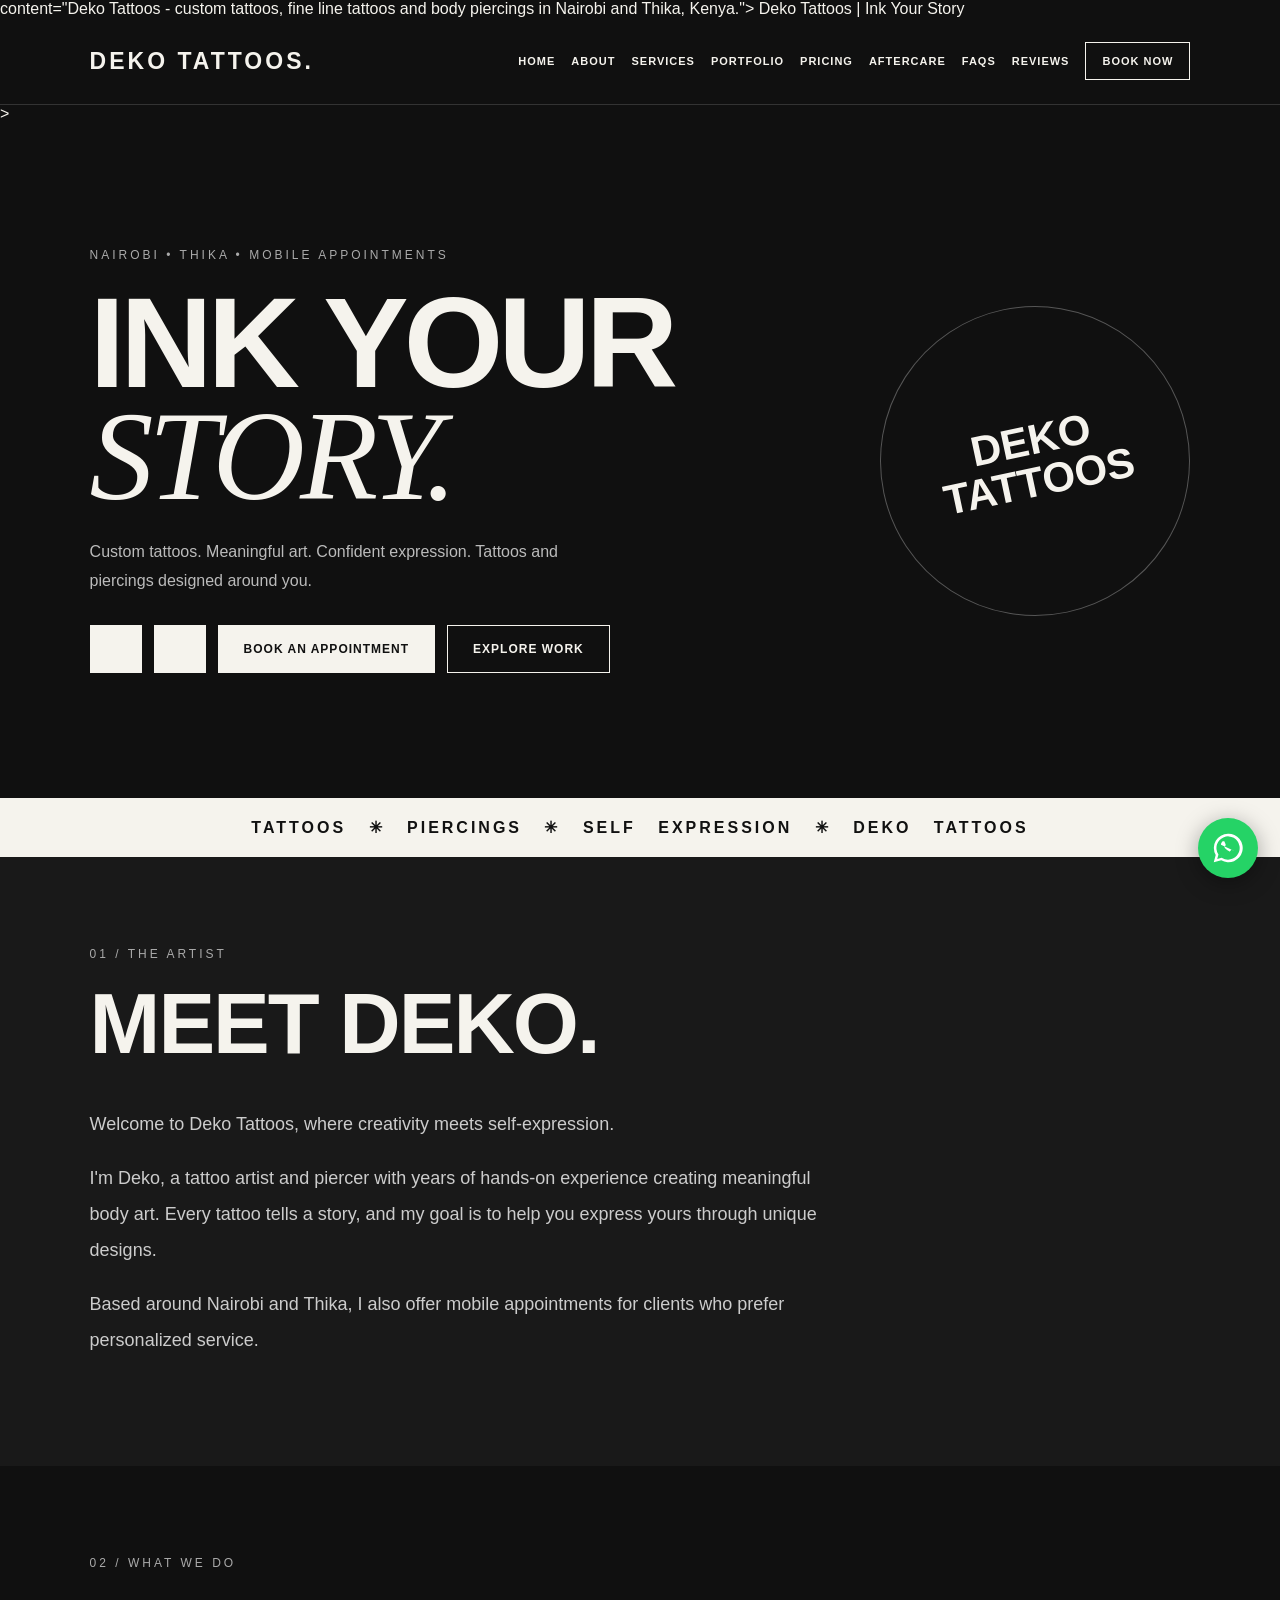
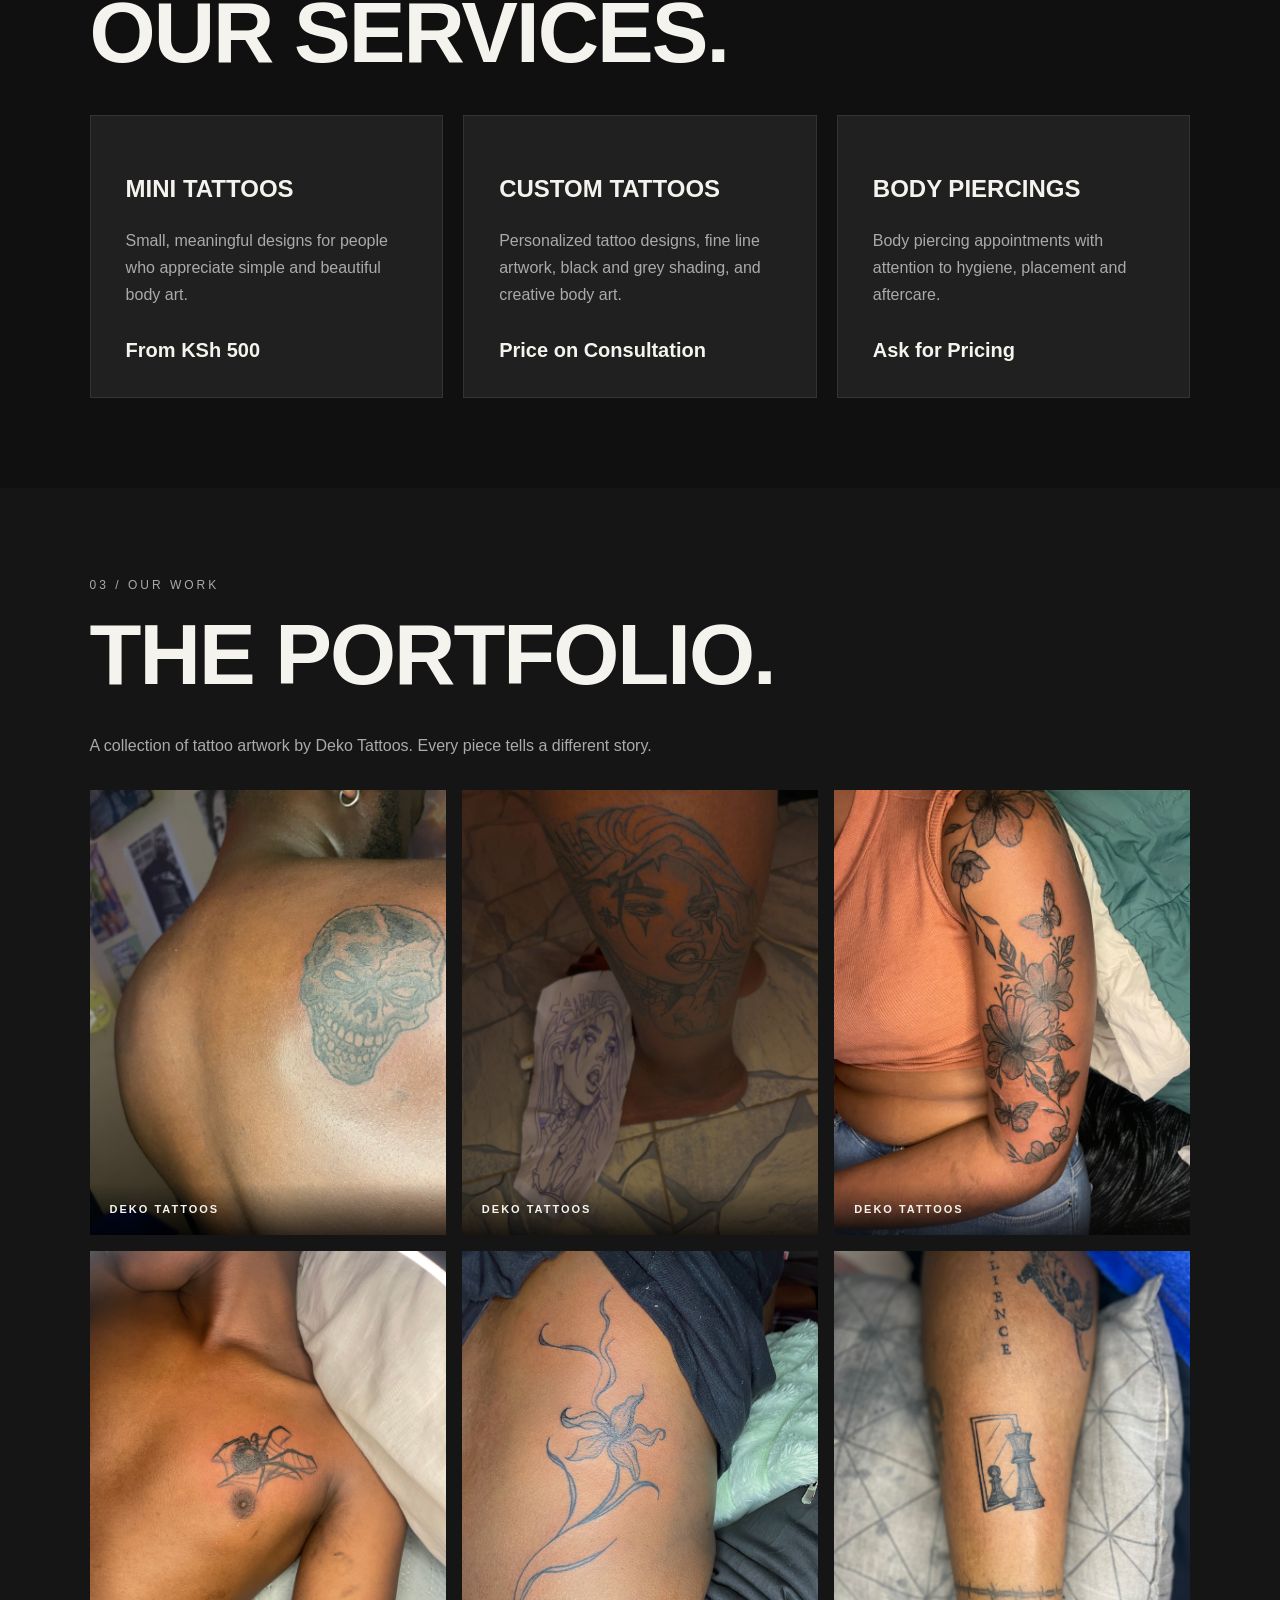
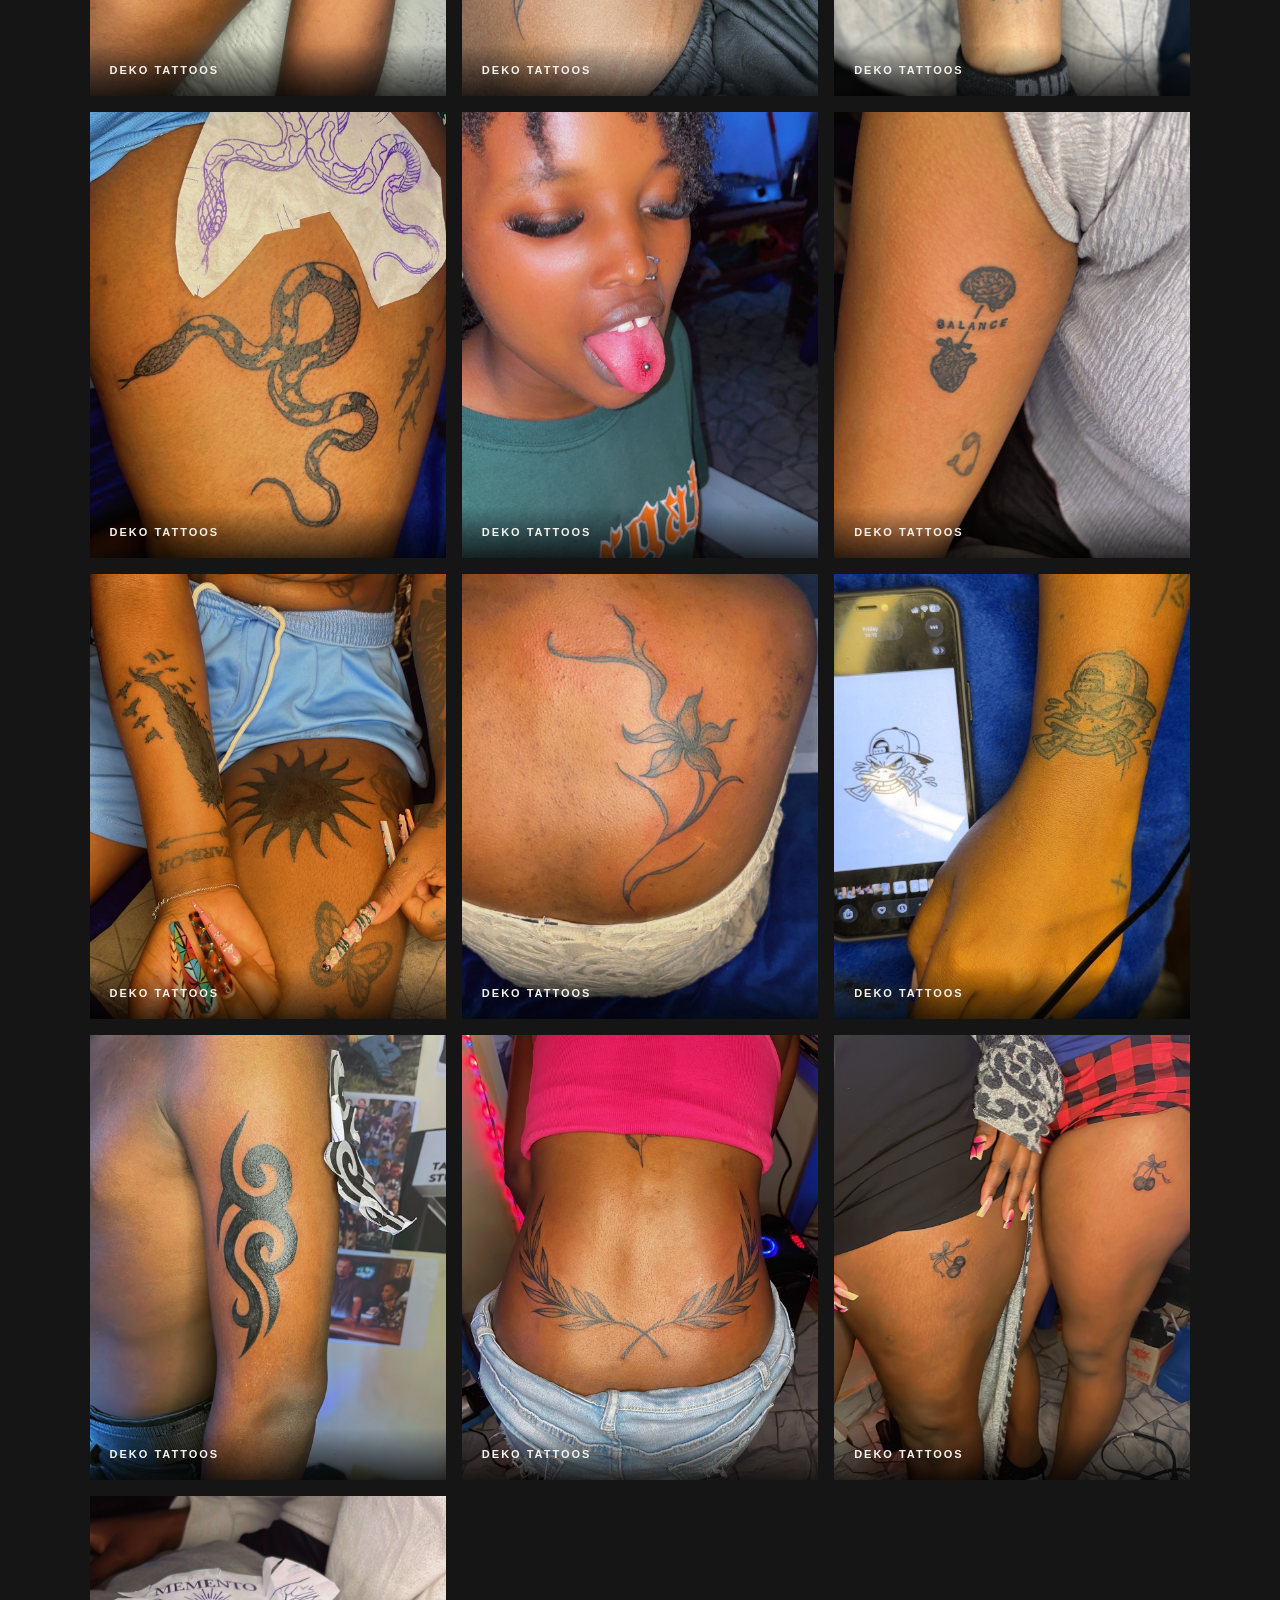
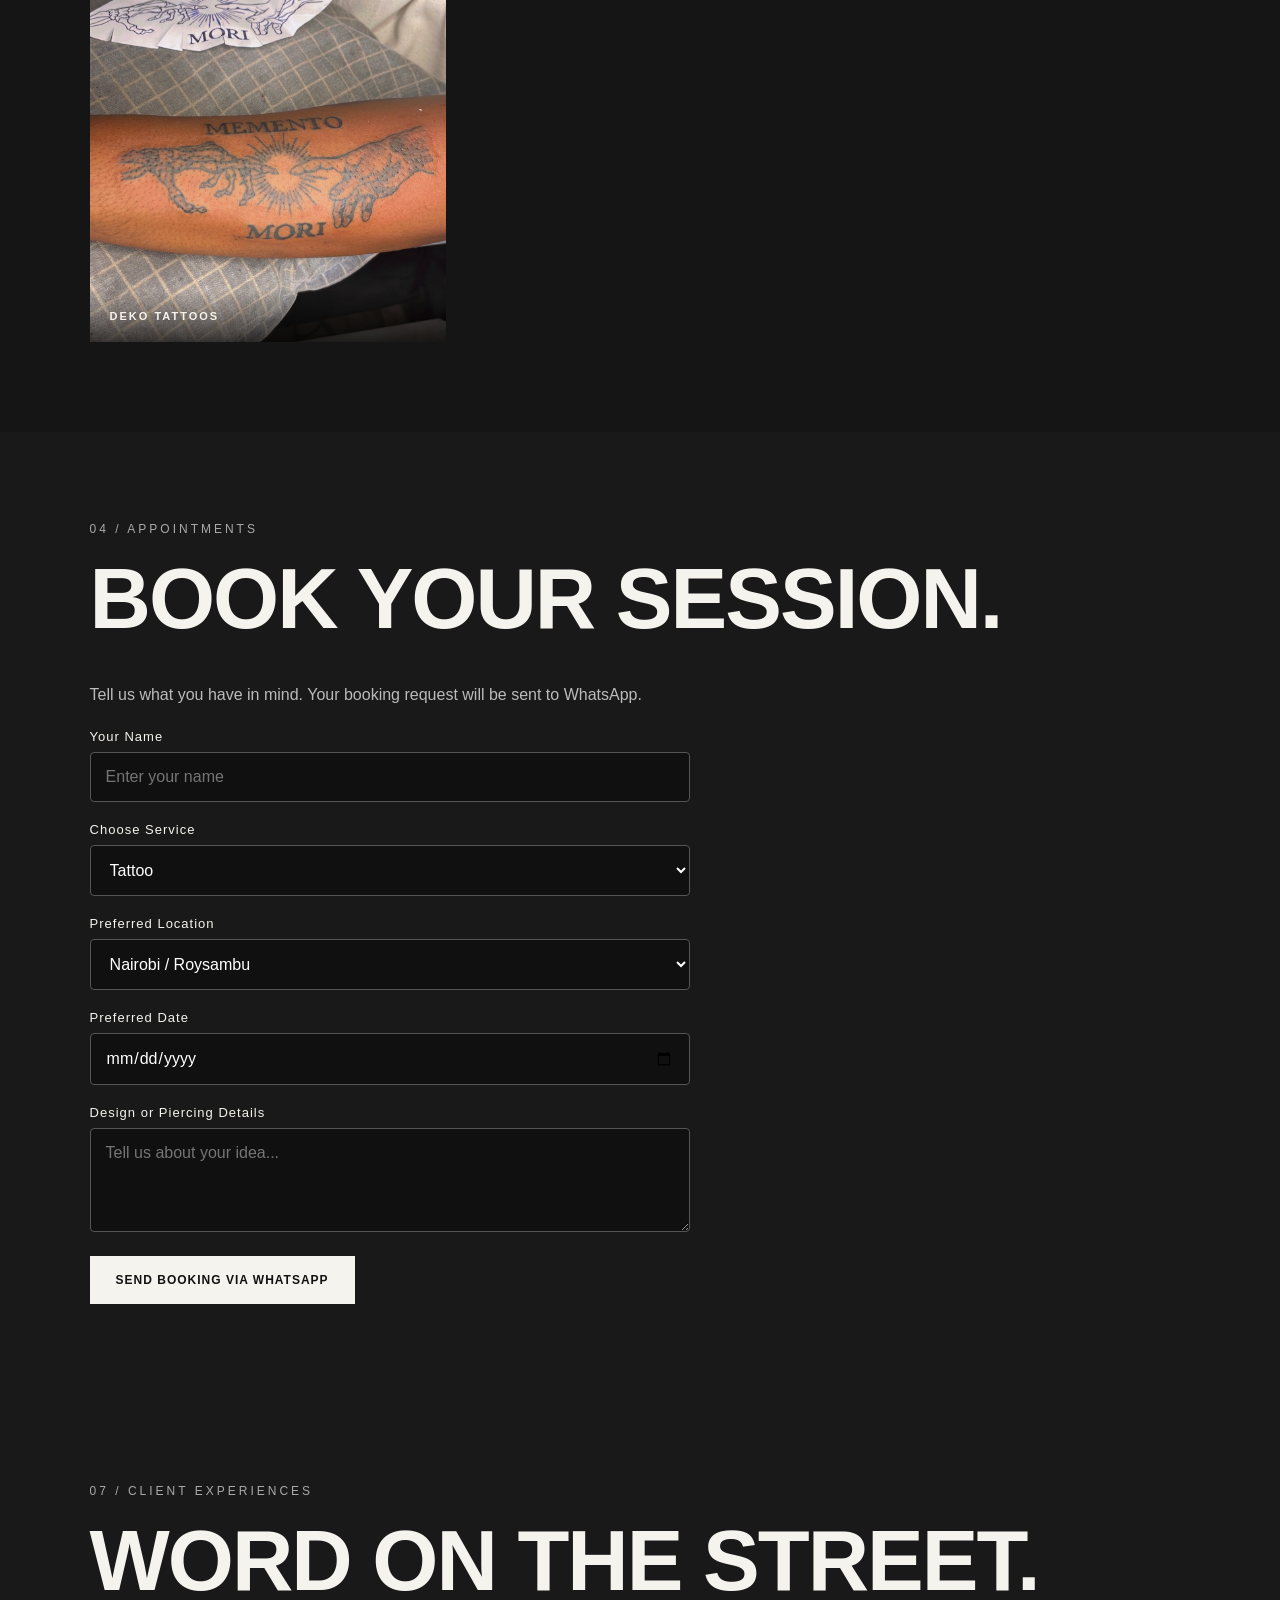
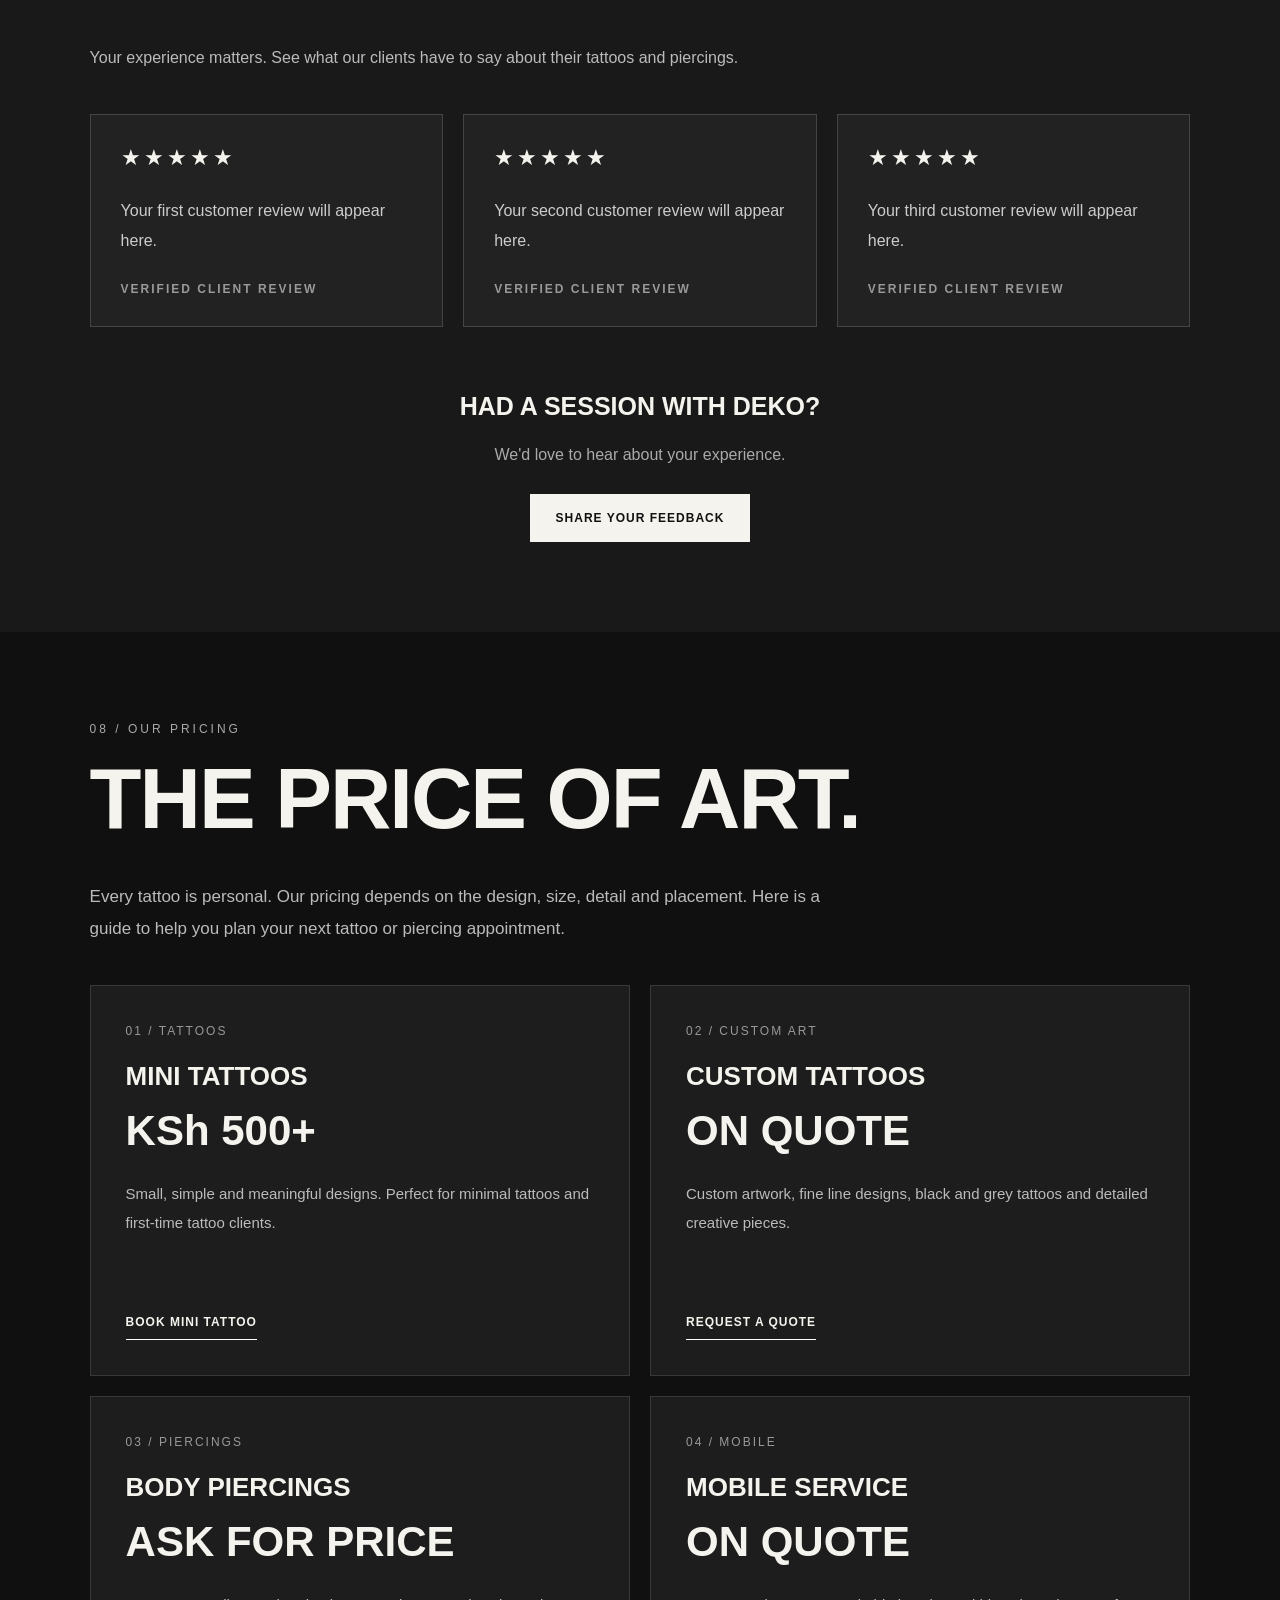
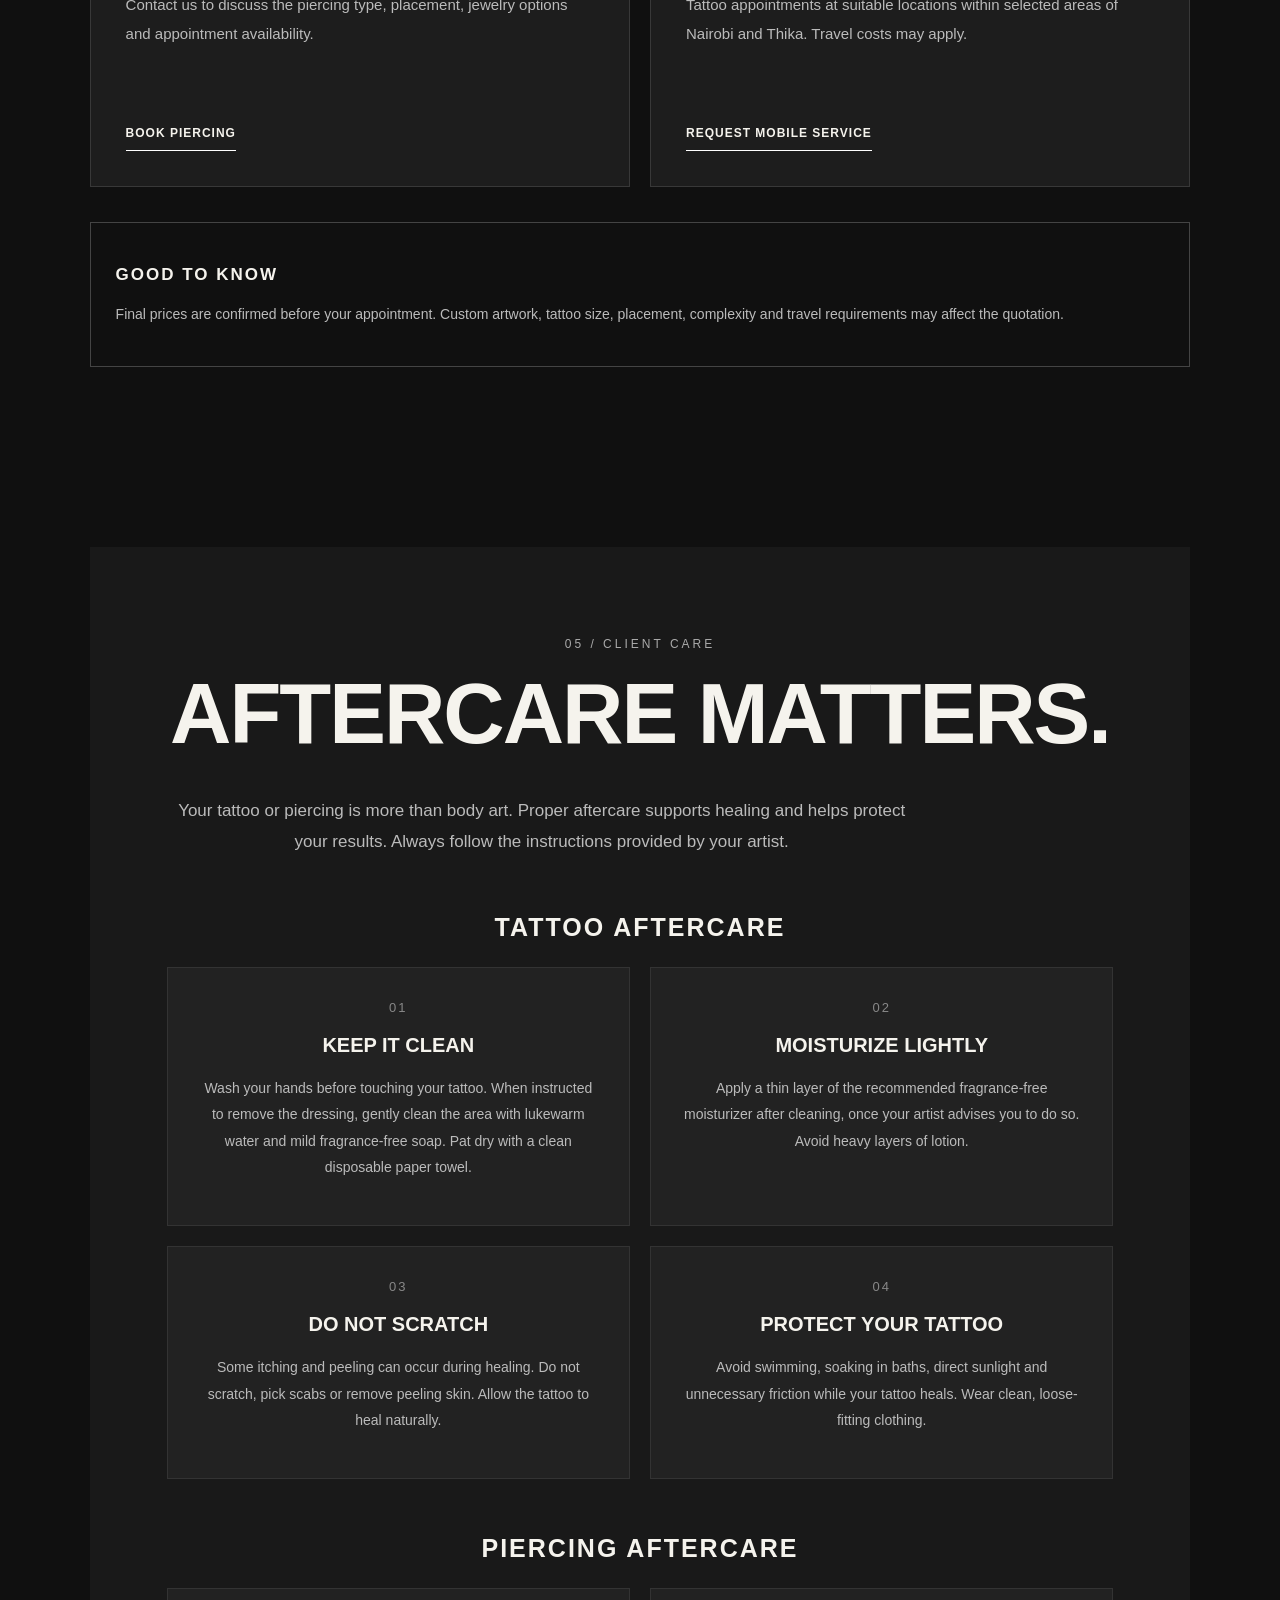
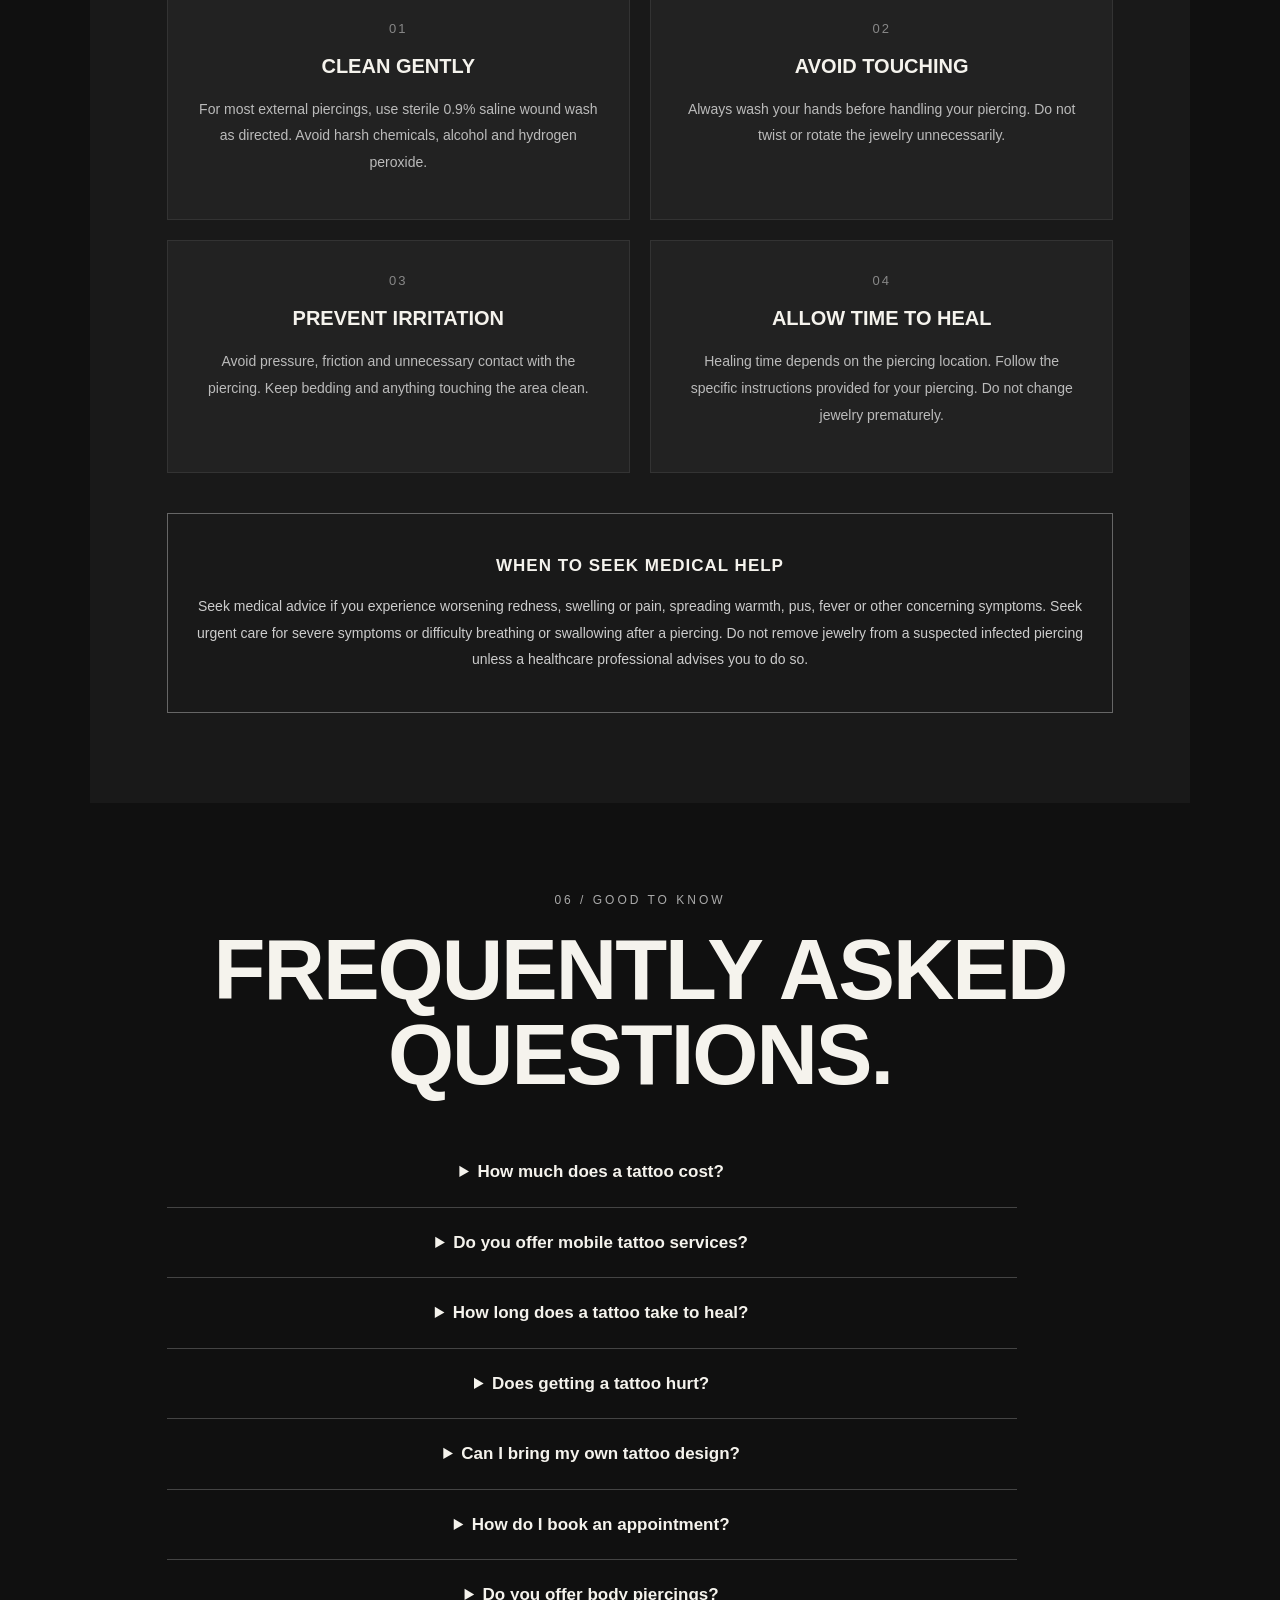
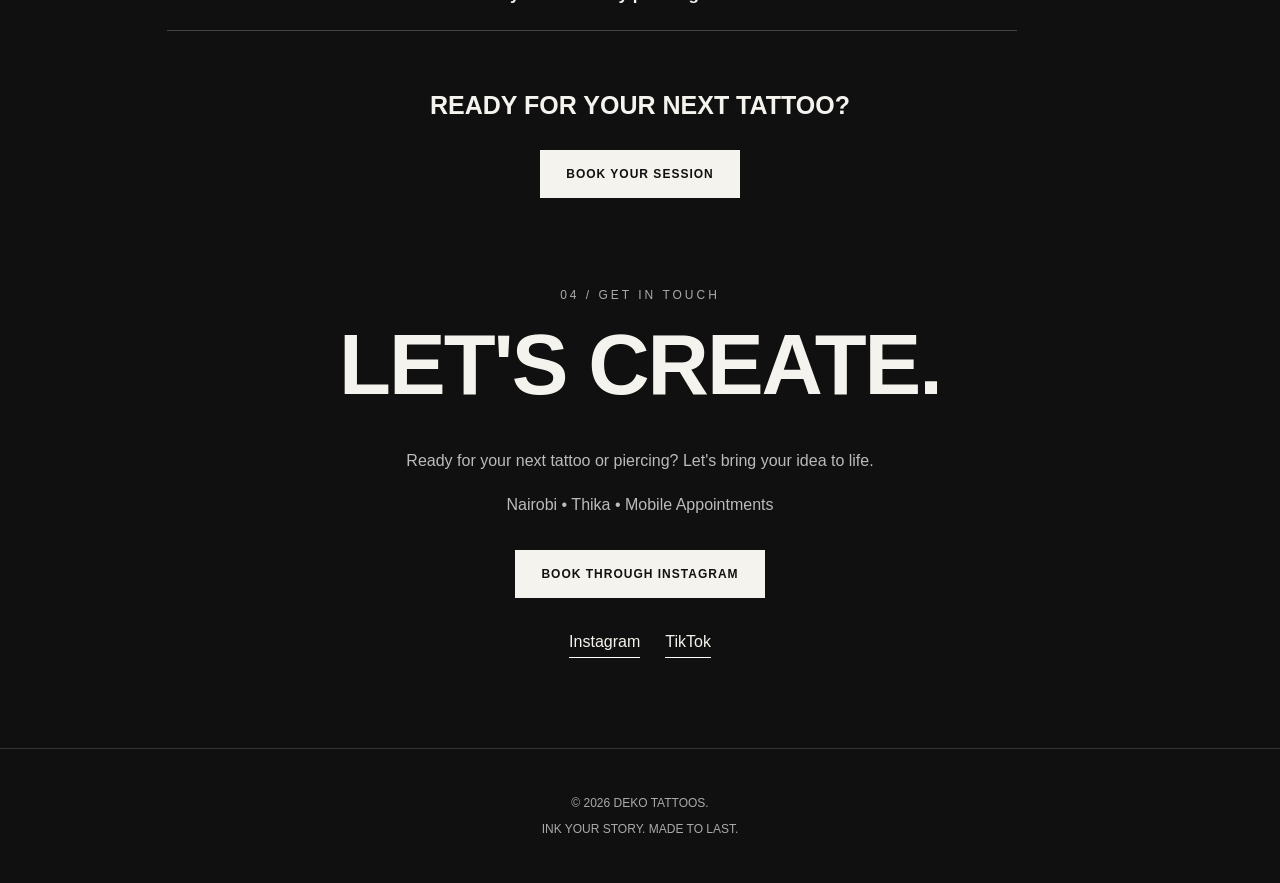
==== index.html @ edc260d0 "Update index.html" ====
<!DOCTYPE html>
<html lang="en">
<head>
  
<!-- DEKO TATTOOS FAVICON -->

<link rel="icon"
  type="image/svg+xml"
  href="data:image/svg+xml,%3Csvg xmlns='http://www.w3.org/2000/svg' viewBox='0 0 64 64'%3E%3Crect width='64' height='64' rx='12' fill='%23111111'/%3E%3Ctext x='50%25' y='52%25' fill='white' font-family='Arial' font-size='42' font-weight='bold' text-anchor='middle' dominant-baseline='middle'%3ED%3C/text%3E%3C/svg%3E">

<script type="application/ld+json">
{
  "@context": "https://schema.org",
  "@type": "LocalBusiness",
  "name": "Deko Tattoos",
  "url": "https://dekohollic-sketch.github.io/deko-tattoos/",
  "description": "Custom tattoo art, mini tattoos, fine line tattoos, black and grey tattoos and body piercings in Nairobi and Thika, Kenya.",
  "telephone": "+254790030106",
  "priceRange": "KSh 500+",
  "areaServed": [
    {
      "@type": "Place",
      "name": "Nairobi, Kenya"
    },
    {
      "@type": "Place",
      "name": "Roysambu, Nairobi, Kenya"
    },
    {
      "@type": "Place",
      "name": "Thika, Kenya"
    }
  ],
  "sameAs": [
    "https://www.instagram.com/deko._tattoos/",
    "https://www.tiktok.com/@dekohollic"
  ]
}
</script>

<meta charset="UTF-8">
<meta name="viewport" content="width=device-width, initial-scale=1.0">
content="Deko Tattoos - custom tattoos, fine line tattoos and body piercings in Nairobi and Thika, Kenya.">

  
<title>Deko Tattoos | Tattoo Artist & Piercings in Nairobi and Thika</title>

<meta name="description"
content="Deko Tattoos offers custom tattoos, fine line tattoos, black and grey tattoo art, mini tattoos from KSh 500, and body piercings in Nairobi, Roysambu and Thika, Kenya. Mobile appointments available.">

<meta name="robots" content="index, follow">

<link rel="canonical"
href="https://dekohollic-sketch.github.io/deko-tattoos/">

<meta property="og:type" content="website">

<meta property="og:title"
content="Deko Tattoos | Ink Your Story">

<meta property="og:description"
content="Custom tattoos, piercings and mobile tattoo appointments in Nairobi and Thika, Kenya. Explore our portfolio and book your session.">

<meta property="og:url"
content="https://dekohollic-sketch.github.io/deko-tattoos/">
Deko Tattoos | Ink Your Story</title>

<style>
:root {
  --black: #101010;
  --dark: #191919;
  --white: #f5f3ed;
  --grey: #aaa;
}

* {
  box-sizing: border-box;
}

html {
  scroll-behavior: smooth;
}

body {
  margin: 0;
  background: var(--black);
  color: var(--white);
  font-family: Arial, Helvetica, sans-serif;
}

a {
  color: inherit;
  text-decoration: none;
}

header {
  padding: 24px 7%;
  display: flex;
  align-items: center;
  justify-content: space-between;
  gap: 20px;
  border-bottom: 1px solid #333;
}

.logo {
  font-size: 23px;
  font-weight: 900;
  letter-spacing: 3px;
}

nav {
  display: flex;
  flex-wrap: wrap;
  gap: 22px;
}

nav a {
  font-size: 12px;
  font-weight: bold;
  text-transform: uppercase;
  letter-spacing: 1px;
}

nav a:hover {
  color: #aaa;
}

/* HOMEPAGE */

.hero {
  min-height: 75vh;
  display: flex;
  align-items: center;
  justify-content: space-between;
  gap: 40px;
  padding: 90px 7%;
}

.hero-content {
  max-width: 700px;
}

.eyebrow {
  font-size: 12px;
  letter-spacing: 3px;
  color: var(--grey);
  text-transform: uppercase;
}

.hero h1 {
  font-size: clamp(55px, 10vw, 145px);
  line-height: .88;
  letter-spacing: -5px;
  margin: 25px 0;
}

.hero h1 em {
  font-family: Georgia, serif;
  font-weight: normal;
}

.hero p {
  max-width: 480px;
  line-height: 1.8;
  color: #bbb;
}

.hero-art {
  border: 1px solid #555;
  border-radius: 50%;
  width: 310px;
  height: 310px;
  flex-shrink: 0;
  display: flex;
  justify-content: center;
  align-items: center;
  transform: rotate(-12deg);
}

.hero-art span {
  font-size: 42px;
  font-weight: 900;
  text-align: center;
  line-height: 1;
}

.buttons {
  display: flex;
  gap: 12px;
  flex-wrap: wrap;
  margin-top: 30px;
}

.btn {
  display: inline-block;
  padding: 16px 25px;
  font-size: 12px;
  font-weight: bold;
  letter-spacing: 1px;
  text-transform: uppercase;
  border: 1px solid var(--white);
  transition: .3s;
}

.btn-primary {
  background: var(--white);
  color: #111;
}

.btn:hover {
  background: #aaa;
  color: #111;
}

.ticker {
  background: var(--white);
  color: #111;
  padding: 20px;
  text-align: center;
  font-weight: 900;
  letter-spacing: 3px;
  word-spacing: 15px;
}

/* SECTIONS */

section {
  padding: 90px 7%;
}

.section-label {
  font-size: 12px;
  color: var(--grey);
  letter-spacing: 3px;
}

.section-title {
  font-size: clamp(40px, 7vw, 85px);
  line-height: 1;
  margin: 20px 0 40px;
  letter-spacing: -2px;
}

/* ABOUT */

.about {
  background: var(--dark);
}

.about p {
  max-width: 750px;
  line-height: 2;
  font-size: 18px;
  color: #ccc;
}

/* SERVICES */

.services-grid {
  display: grid;
  grid-template-columns: repeat(3, 1fr);
  gap: 20px;
}

.service-card {
  background: #202020;
  border: 1px solid #333;
  padding: 35px;
}

.service-card h3 {
  font-size: 24px;
}

.service-card p {
  color: #aaa;
  line-height: 1.7;
}

.price {
  display: block;
  margin-top: 30px;
  font-weight: bold;
  font-size: 20px;
}

/* TATTOO GALLERY */

.portfolio {
  background: #151515;
}

.gallery {
  display: grid;
  grid-template-columns: repeat(3, 1fr);
  gap: 16px;
}

.gallery-item {
  position: relative;
  aspect-ratio: 4 / 5;
  background: #252525;
  overflow: hidden;
}

.gallery-item img {
  display: block;
  width: 100%;
  height: 100%;
  object-fit: cover;
  transition: transform .4s ease;
}

.gallery-item:hover img {
  transform: scale(1.07);
}

.gallery-item::after {
  content: "DEKO TATTOOS";
  position: absolute;
  bottom: 0;
  left: 0;
  right: 0;
  padding: 20px;
  background: linear-gradient(transparent, #000b);
  font-size: 11px;
  font-weight: bold;
  letter-spacing: 2px;
  pointer-events: none;
}

/* CONTACT */

.contact {
  text-align: center;
}

.contact p {
  color: #bbb;
  line-height: 1.8;
}

.contact .buttons {
  justify-content: center;
}

.socials {
  display: flex;
  justify-content: center;
  gap: 25px;
  flex-wrap: wrap;
  margin-top: 35px;
}

.socials a {
  border-bottom: 1px solid white;
  padding-bottom: 6px;
}

footer {
  padding: 35px 7%;
  border-top: 1px solid #333;
  text-align: center;
  color: #aaa;
  font-size: 12px;
}

/* MOBILE DESIGN */

@media (max-width: 900px) {
  .hero {
    flex-direction: column;
    align-items: flex-start;
  }

  .hero-art {
    width: 230px;
    height: 230px;
    align-self: center;
  }

  .services-grid {
    grid-template-columns: 1fr;
  }

  .gallery {
    grid-template-columns: repeat(2, 1fr);
  }
}

@media (max-width: 550px) {
  header {
    flex-direction: column;
  }

  nav {
    justify-content: center;
  }

  .hero {
    padding: 65px 6%;
  }

  .hero h1 {
    letter-spacing: -3px;
  }

  section {
    padding: 65px 6%;
  }

  .gallery {
    grid-template-columns: repeat(2, 1fr);
    gap: 8px;
  }

  .ticker {
    font-size: 12px;
    word-spacing: 3px;
  }
}
</style>

<style>
.site-header {
  position: relative;
  z-index: 1000;
  background: #101010;
}

.main-nav {
  display: flex;
  align-items: center;
  flex-wrap: wrap;
  gap: 16px;
}

.main-nav a {
  font-size: 11px;
}

.main-nav .nav-book {
  border: 1px solid #f5f3ed;
  padding: 12px 16px;
}

.menu-toggle {
  display: none;
  background: transparent;
  color: #f5f3ed;
  border: 1px solid #555;
  padding: 8px 13px;
  font-size: 24px;
  cursor: pointer;
}

@media (max-width: 1050px) {
  .site-header {
    flex-direction: row;
    align-items: center;
  }

  .menu-toggle {
    display: block;
  }

  .main-nav {
    display: none;
    position: absolute;
    top: 100%;
    left: 0;
    right: 0;
    background: #151515;
    padding: 20px 7%;
    border-bottom: 1px solid #444;
    flex-direction: column;
    align-items: stretch;
    gap: 0;
    max-height: 75vh;
    overflow-y: auto;
  }

  .main-nav.active {
    display: flex;
  }

  .main-nav a {
    padding: 14px 5px;
    font-size: 13px;
    border-bottom: 1px solid #333;
  }

  .main-nav .nav-book {
    margin-top: 12px;
    text-align: center;
    background: #f5f3ed;
    color: #101010;
    border: 1px solid #f5f3ed;
  }
}
</style>
</head>

<body>

<!-- NAVIGATION -->


<!-- RESPONSIVE NAVIGATION -->

<header class="site-header">

  <a href="#home" class="logo">DEKO TATTOOS.</a>

  <button
    class="menu-toggle"
    id="menuToggle"
    type="button"
    aria-label="Open navigation menu"
    aria-expanded="false"
    aria-controls="mainNav">
    ☰
  </button>

  <nav id="mainNav" class="main-nav"
       aria-label="Main navigation">
    <a href="#home">Home</a>
    <a href="#about">About</a>
    <a href="#services">Services</a>
    <a href="#portfolio">Portfolio</a>
    <a href="#pricing">Pricing</a>
    <a href="#aftercare">Aftercare</a>
    <a href="#faq">FAQs</a>
    <a href="#reviews">Reviews</a>
    <a href="#booking" class="nav-book">Book Now</a>
  </nav>

</header>
>

<main>

<!-- HOMEPAGE -->

<section class="hero" id="home">

  <div class="hero-content">

    <div class="eyebrow">
      Nairobi • Thika • Mobile Appointments
    </div>

    <h1>INK YOUR<br><em>STORY.</em></h1>

    <p>
      Custom tattoos. Meaningful art.
      Confident expression.
      Tattoos and piercings designed around you.
    </p>

    <div class="buttons">

      <a href="#contact" class="btn btn-primary">
         <a href="https://wa.me/254790030106?text=Hello%20Deko%20Tattoos%21%20I%20would%20like%20to%20book%20a%20tattoo%20or%20piercing%20appointment."    class="btn btn-primary"    target="_blank"    rel="noopener noreferrer">    <a href="#booking" class="btn btn-primary">   Book an Appointment </a> </a>
      </a>

      <a href="#portfolio" class="btn">
        Explore Work
      </a>

    </div>

  </div>

  <div class="hero-art">
    <span>DEKO<br>TATTOOS</span>
  </div>

</section>

<div class="ticker">
  TATTOOS ✳ PIERCINGS ✳ SELF EXPRESSION ✳ DEKO TATTOOS
</div>

<!-- ABOUT -->

<section class="about" id="about">

  <div class="section-label">01 / THE ARTIST</div>

  <h2 class="section-title">MEET DEKO.</h2>

  <p>
    Welcome to Deko Tattoos, where creativity meets
    self-expression.
  </p>

  <p>
    I'm Deko, a tattoo artist and piercer with years
    of hands-on experience creating meaningful body art.
    Every tattoo tells a story, and my goal is to help
    you express yours through unique designs.
  </p>

  <p>
    Based around Nairobi and Thika, I also offer
    mobile appointments for clients who prefer
    personalized service.
  </p>

</section>

<!-- SERVICES -->

<section id="services">

  <div class="section-label">02 / WHAT WE DO</div>

  <h2 class="section-title">OUR SERVICES.</h2>

  <div class="services-grid">

    <div class="service-card">
      <h3>MINI TATTOOS</h3>

      <p>
        Small, meaningful designs for people who
        appreciate simple and beautiful body art.
      </p>

      <span class="price">From KSh 500</span>
    </div>

    <div class="service-card">
      <h3>CUSTOM TATTOOS</h3>

      <p>
        Personalized tattoo designs, fine line
        artwork, black and grey shading,
        and creative body art.
      </p>

      <span class="price">Price on Consultation</span>
    </div>

    <div class="service-card">
      <h3>BODY PIERCINGS</h3>

      <p>
        Body piercing appointments with attention
        to hygiene, placement and aftercare.
      </p>

      <span class="price">Ask for Pricing</span>
    </div>

  </div>

</section>

<!-- PORTFOLIO: ONE GALLERY ONLY -->

<section class="portfolio" id="portfolio">

  <div class="section-label">03 / OUR WORK</div>

  <h2 class="section-title">THE PORTFOLIO.</h2>

  <p style="color:#aaa; margin-bottom:35px;">
    A collection of tattoo artwork by Deko Tattoos.
    Every piece tells a different story.
  </p>

  <div class="gallery">

    <div class="gallery-item">
      <img src="images/IMG_2688.jpeg"
           alt="Deko tattoo artwork 1" loading="lazy">
    </div>

    <div class="gallery-item">
      <img src="images/IMG_4259.jpeg"
           alt="Deko tattoo artwork 2" loading="lazy">
    </div>

    <div class="gallery-item">
      <img src="images/IMG_4831.jpeg"
           alt="Deko tattoo artwork 3" loading="lazy">
    </div>

    <div class="gallery-item">
      <img src="images/IMG_5683.jpeg"
           alt="Deko tattoo artwork 4" loading="lazy">
    </div>

    <div class="gallery-item">
      <img src="images/IMG_6096.jpeg"
           alt="Deko tattoo artwork 5" loading="lazy">
    </div>

    <div class="gallery-item">
      <img src="images/IMG_6228.jpeg"
           alt="Deko tattoo artwork 6" loading="lazy">
    </div>

    <div class="gallery-item">
      <img src="images/IMG_6414.jpeg"
           alt="Deko tattoo artwork 7" loading="lazy">
    </div>

    <div class="gallery-item">
      <img src="images/IMG_6725.jpeg"
           alt="Deko tattoo artwork 8" loading="lazy">
    </div>

    <div class="gallery-item">
      <img src="images/IMG_6760.jpeg"
           alt="Deko tattoo artwork 9" loading="lazy">
    </div>

    <div class="gallery-item">
      <img src="images/IMG_6863.jpeg"
           alt="Deko tattoo artwork 10" loading="lazy">
    </div>

    <div class="gallery-item">
      <img src="images/IMG_7010.jpeg"
           alt="Deko tattoo artwork 11" loading="lazy">
    </div>

    <div class="gallery-item">
      <img src="images/IMG_7158.jpeg"
           alt="Deko tattoo artwork 12" loading="lazy">
    </div>

    <div class="gallery-item">
      <img src="images/IMG_7184.jpeg"
           alt="Deko tattoo artwork 13" loading="lazy">
    </div>

    <div class="gallery-item">
      <img src="images/IMG_7251.jpeg"
           alt="Deko tattoo artwork 14" loading="lazy">
    </div>

    <div class="gallery-item">
      <img src="images/IMG_7337.jpeg"
           alt="Deko tattoo artwork 15" loading="lazy">
    </div>

    <div class="gallery-item">
      <img src="images/IMG_7372.jpeg"
           alt="Deko tattoo artwork 16" loading="lazy">
    </div>

    <!-- Add photos 17 and 18 here
         once their filenames are confirmed. -->

  </div>

</section>

<!-- CUSTOMER BOOKING FORM -->

<section id="booking" style="background:#191919;">
  <div class="section-label">04 / APPOINTMENTS</div>
  <h2 class="section-title">BOOK YOUR SESSION.</h2>

  <p style="color:#bbb;line-height:1.8;">
    Tell us what you have in mind.
    Your booking request will be sent to WhatsApp.
  </p>

  <form id="bookingForm" style="max-width:600px;">

    <label for="clientName">Your Name</label>
    <input id="clientName" type="text" required
      placeholder="Enter your name">

    <label for="service">Choose Service</label>
    <select id="service">
      <option>Tattoo</option>
      <option>Piercing</option>
    </select>

    <label for="location">Preferred Location</label>
    <select id="location">
      <option>Nairobi / Roysambu</option>
      <option>Thika / Makongeni</option>
      <option>Mobile Appointment</option>
    </select>

    <label for="date">Preferred Date</label>
    <input id="date" type="date" required>

    <label for="details">Design or Piercing Details</label>
    <textarea id="details" rows="4"
      placeholder="Tell us about your idea..."></textarea>

    <button type="submit" class="btn btn-primary"
      style="cursor:pointer;margin-top:20px;">
      Send Booking via WhatsApp
    </button>

  </form>
</section>

<style>
#bookingForm label {
  display:block;
  margin:20px 0 8px;
  font-size:13px;
  letter-spacing:1px;
}

#bookingForm input,
#bookingForm select,
#bookingForm textarea {
  width:100%;
  padding:15px;
  background:#101010;
  border:1px solid #555;
  border-radius:4px;
  color:#fff;
  font:inherit;
}

#bookingForm input:focus,
#bookingForm select:focus,
#bookingForm textarea:focus {
  outline:2px solid #fff;
}
</style>

<script>
document.getElementById("date").min =
  new Date().toLocaleDateString("en-CA");

document.getElementById("bookingForm")
  .addEventListener("submit", function(event) {
    event.preventDefault();

    const name =
      document.getElementById("clientName").value;
    const service =
      document.getElementById("service").value;
    const location =
      document.getElementById("location").value;
    const date =
      document.getElementById("date").value;
    const details =
      document.getElementById("details").value;

    const message =
      "Hello Deko Tattoos! I would like to book an appointment.\n\n" +
      "Name: " + name + "\n" +
      "Service: " + service + "\n" +
      "Location: " + location + "\n" +
      "Preferred Date: " + date + "\n" +
      "Details: " + details;

    const url =
      "https://wa.me/254790030106?text=" +
      encodeURIComponent(message);

    window.location.href = url;
  });
</script>

<!-- CONTACT AND BOOKINGS -->

<!-- CUSTOMER REVIEWS SECTION -->

<section id="reviews" class="reviews-section">

  <div class="section-label">
    07 / CLIENT EXPERIENCES
  </div>

  <h2 class="section-title">
    WORD ON THE STREET.
  </h2>

  <p class="reviews-intro">
    Your experience matters.
    See what our clients have to say about
    their tattoos and piercings.
  </p>

  <div class="reviews-grid">

    <!-- Replace with a genuine client review -->
    <div class="review-card">
      <div class="review-stars">★★★★★</div>
      <p class="review-text">
        Your first customer review will appear here.
      </p>
      <div class="review-author">
        VERIFIED CLIENT REVIEW
      </div>
    </div>

    <!-- Replace with a genuine client review -->
    <div class="review-card">
      <div class="review-stars">★★★★★</div>
      <p class="review-text">
        Your second customer review will appear here.
      </p>
      <div class="review-author">
        VERIFIED CLIENT REVIEW
      </div>
    </div>

    <!-- Replace with a genuine client review -->
    <div class="review-card">
      <div class="review-stars">★★★★★</div>
      <p class="review-text">
        Your third customer review will appear here.
      </p>
      <div class="review-author">
        VERIFIED CLIENT REVIEW
      </div>
    </div>

  </div>

  <div class="review-cta">
    <h3>HAD A SESSION WITH DEKO?</h3>
    <p>
      We'd love to hear about your experience.
    </p>
    <a href="https://www.instagram.com/deko._tattoos/"
       class="btn btn-primary"
       target="_blank"
       rel="noopener noreferrer">
      SHARE YOUR FEEDBACK
    </a>
  </div>

</section>

<!-- CUSTOMER REVIEWS STYLES -->

<style>

.reviews-section {
  background: #191919;
}

.reviews-intro {
  max-width: 700px;
  color: #bbb;
  line-height: 1.9;
  margin-bottom: 40px;
}

.reviews-grid {
  display: grid;
  grid-template-columns: repeat(3, 1fr);
  gap: 20px;
}

.review-card {
  background: #222;
  border: 1px solid #444;
  padding: 30px;
}

.review-stars {
  color: #f5f3ed;
  font-size: 22px;
  letter-spacing: 3px;
}

.review-text {
  color: #ccc;
  font-size: 16px;
  line-height: 1.9;
  margin: 25px 0;
}

.review-author {
  color: #999;
  font-size: 12px;
  letter-spacing: 2px;
  font-weight: bold;
}

.review-cta {
  text-align: center;
  margin-top: 65px;
}

.review-cta h3 {
  font-size: 25px;
}

.review-cta p {
  color: #aaa;
  margin-bottom: 30px;
}

@media (max-width: 800px) {
  .reviews-grid {
    grid-template-columns: 1fr;
  }
}

</style>

<!-- DEKO TATTOOS PRICING SECTION -->

<section id="pricing" class="pricing-section">

  <div class="section-label">
    08 / OUR PRICING
  </div>

  <h2 class="section-title">
    THE PRICE OF ART.
  </h2>

  <p class="pricing-intro">
    Every tattoo is personal. Our pricing depends
    on the design, size, detail and placement.
    Here is a guide to help you plan your next
    tattoo or piercing appointment.
  </p>

  <div class="pricing-grid">

    <div class="pricing-card">
      <span class="pricing-category">01 / TATTOOS</span>
      <h3>MINI TATTOOS</h3>
      <div class="pricing-amount">KSh 500+</div>
      <p>
        Small, simple and meaningful designs.
        Perfect for minimal tattoos and
        first-time tattoo clients.
      </p>
      <a href="#booking" class="pricing-link">
        BOOK MINI TATTOO
      </a>
    </div>

    <div class="pricing-card">
      <span class="pricing-category">02 / CUSTOM ART</span>
      <h3>CUSTOM TATTOOS</h3>
      <div class="pricing-amount">ON QUOTE</div>
      <p>
        Custom artwork, fine line designs,
        black and grey tattoos and detailed
        creative pieces.
      </p>
      <a href="#booking" class="pricing-link">
        REQUEST A QUOTE
      </a>
    </div>

    <div class="pricing-card">
      <span class="pricing-category">03 / PIERCINGS</span>
      <h3>BODY PIERCINGS</h3>
      <div class="pricing-amount">ASK FOR PRICE</div>
      <p>
        Contact us to discuss the piercing
        type, placement, jewelry options
        and appointment availability.
      </p>
      <a href="#booking" class="pricing-link">
        BOOK PIERCING
      </a>
    </div>

    <div class="pricing-card">
      <span class="pricing-category">04 / MOBILE</span>
      <h3>MOBILE SERVICE</h3>
      <div class="pricing-amount">ON QUOTE</div>
      <p>
        Tattoo appointments at suitable
        locations within selected areas
        of Nairobi and Thika.
        Travel costs may apply.
      </p>
      <a href="#booking" class="pricing-link">
        REQUEST MOBILE SERVICE
      </a>
    </div>

  </div>

  <div class="pricing-note">
    <h3>GOOD TO KNOW</h3>
    <p>
      Final prices are confirmed before your
      appointment. Custom artwork, tattoo size,
      placement, complexity and travel
      requirements may affect the quotation.
    </p>
  </div>

</section>

<!-- PRICING STYLES -->

<style>

.pricing-section {
  background: #101010;
}

.pricing-intro {
  max-width: 750px;
  color: #bbb;
  line-height: 1.9;
  font-size: 17px;
  margin-bottom: 40px;
}

.pricing-grid {
  display: grid;
  grid-template-columns: repeat(2, 1fr);
  gap: 20px;
}

.pricing-card {
  background: #1d1d1d;
  border: 1px solid #383838;
  padding: 35px;
  transition: border-color .3s;
}

.pricing-card:hover {
  border-color: #aaa;
}

.pricing-category {
  color: #999;
  font-size: 12px;
  letter-spacing: 2px;
}

.pricing-card h3 {
  font-size: 26px;
  margin: 22px 0 15px;
}

.pricing-amount {
  font-size: clamp(28px, 4vw, 42px);
  font-weight: 900;
  margin-bottom: 25px;
}

.pricing-card p {
  color: #bbb;
  font-size: 15px;
  line-height: 1.9;
  min-height: 90px;
}

.pricing-link {
  display: inline-block;
  border-bottom: 1px solid #fff;
  padding: 10px 0;
  margin-top: 20px;
  font-size: 12px;
  font-weight: bold;
  letter-spacing: 1px;
}

.pricing-link:hover {
  color: #aaa;
}

.pricing-note {
  margin-top: 35px;
  padding: 25px;
  border: 1px solid #444;
}

.pricing-note h3 {
  font-size: 17px;
  letter-spacing: 2px;
}

.pricing-note p {
  color: #bbb;
  line-height: 1.8;
  font-size: 14px;
}

@media (max-width: 650px) {
  .pricing-grid {
    grid-template-columns: 1fr;
  }

  .pricing-card {
    padding: 25px;
  }

  .pricing-card p {
    min-height: 0;
  }
}

</style>

<section class="contact" id="contact">
<!-- AFTERCARE AND FAQ SECTION -->

<section id="aftercare" class="aftercare-section">

  <div class="section-label">
    05 / CLIENT CARE
  </div>

  <h2 class="section-title">
    AFTERCARE MATTERS.
  </h2>

  <p class="aftercare-intro">
    Your tattoo or piercing is more than body art.
    Proper aftercare supports healing and helps
    protect your results. Always follow the
    instructions provided by your artist.
  </p>

  <h3 class="aftercare-heading">
    TATTOO AFTERCARE
  </h3>

  <div class="aftercare-grid">

    <div class="aftercare-card">
      <span>01</span>
      <h3>KEEP IT CLEAN</h3>
      <p>
        Wash your hands before touching your tattoo.
        When instructed to remove the dressing,
        gently clean the area with lukewarm water
        and mild fragrance-free soap.
        Pat dry with a clean disposable paper towel.
      </p>
    </div>

    <div class="aftercare-card">
      <span>02</span>
      <h3>MOISTURIZE LIGHTLY</h3>
      <p>
        Apply a thin layer of the recommended
        fragrance-free moisturizer after cleaning,
        once your artist advises you to do so.
        Avoid heavy layers of lotion.
      </p>
    </div>

    <div class="aftercare-card">
      <span>03</span>
      <h3>DO NOT SCRATCH</h3>
      <p>
        Some itching and peeling can occur
        during healing. Do not scratch,
        pick scabs or remove peeling skin.
        Allow the tattoo to heal naturally.
      </p>
    </div>

    <div class="aftercare-card">
      <span>04</span>
      <h3>PROTECT YOUR TATTOO</h3>
      <p>
        Avoid swimming, soaking in baths,
        direct sunlight and unnecessary friction
        while your tattoo heals.
        Wear clean, loose-fitting clothing.
      </p>
    </div>

  </div>

  <h3 class="aftercare-heading">
    PIERCING AFTERCARE
  </h3>

  <div class="aftercare-grid">

    <div class="aftercare-card">
      <span>01</span>
      <h3>CLEAN GENTLY</h3>
      <p>
        For most external piercings, use
        sterile 0.9% saline wound wash
        as directed. Avoid harsh chemicals,
        alcohol and hydrogen peroxide.
      </p>
    </div>

    <div class="aftercare-card">
      <span>02</span>
      <h3>AVOID TOUCHING</h3>
      <p>
        Always wash your hands before
        handling your piercing.
        Do not twist or rotate the jewelry
        unnecessarily.
      </p>
    </div>

    <div class="aftercare-card">
      <span>03</span>
      <h3>PREVENT IRRITATION</h3>
      <p>
        Avoid pressure, friction and
        unnecessary contact with the piercing.
        Keep bedding and anything touching
        the area clean.
      </p>
    </div>

    <div class="aftercare-card">
      <span>04</span>
      <h3>ALLOW TIME TO HEAL</h3>
      <p>
        Healing time depends on the piercing
        location. Follow the specific
        instructions provided for your piercing.
        Do not change jewelry prematurely.
      </p>
    </div>

  </div>

  <div class="aftercare-warning">
    <h3>WHEN TO SEEK MEDICAL HELP</h3>
    <p>
      Seek medical advice if you experience
      worsening redness, swelling or pain,
      spreading warmth, pus, fever or other
      concerning symptoms. Seek urgent care
      for severe symptoms or difficulty
      breathing or swallowing after a piercing.
      Do not remove jewelry from a suspected
      infected piercing unless a healthcare
      professional advises you to do so.
    </p>
  </div>

</section>

<!-- FREQUENTLY ASKED QUESTIONS -->

<section id="faq" class="faq-section">

  <div class="section-label">
    06 / GOOD TO KNOW
  </div>

  <h2 class="section-title">
    FREQUENTLY ASKED QUESTIONS.
  </h2>

  <div class="faq-container">

    <details>
      <summary>How much does a tattoo cost?</summary>
      <p>
        Mini tattoos start from KSh 500.
        Custom tattoo prices depend on
        size, design complexity and placement.
        Contact us for a quotation.
      </p>
    </details>

    <details>
      <summary>Do you offer mobile tattoo services?</summary>
      <p>
        Yes! Deko Tattoos offers mobile appointments
        in selected areas of Nairobi and Thika,
        subject to availability and a suitable
        hygienic working environment.
      </p>
    </details>

    <details>
      <summary>How long does a tattoo take to heal?</summary>
      <p>
        The surface of a tattoo commonly heals
        within approximately 2 to 4 weeks.
        Deeper healing may take longer.
        Healing varies between individuals.
      </p>
    </details>

    <details>
      <summary>Does getting a tattoo hurt?</summary>
      <p>
        Tattooing can cause discomfort.
        The level of pain varies depending
        on the body placement, duration
        and individual sensitivity.
      </p>
    </details>

    <details>
      <summary>Can I bring my own tattoo design?</summary>
      <p>
        Absolutely! You can share your
        design ideas or reference pictures.
        We can discuss how to adapt
        your idea into a suitable tattoo.
      </p>
    </details>

    <details>
      <summary>How do I book an appointment?</summary>
      <p>
        Fill out our online booking form.
        Your appointment request will be
        sent directly to our WhatsApp.
        We will then discuss availability,
        design details and pricing.
      </p>
    </details>

    <details>
      <summary>Do you offer body piercings?</summary>
      <p>
        Yes. Contact Deko Tattoos to
        discuss available piercing services,
        pricing, placement and aftercare.
      </p>
    </details>

  </div>

  <div class="faq-booking">
    <h3>READY FOR YOUR NEXT TATTOO?</h3>

    <a href="#booking" class="btn btn-primary">
      BOOK YOUR SESSION
    </a>
  </div>

</section>

<!-- AFTERCARE AND FAQ STYLES -->

<style>

.aftercare-section {
  background: #191919;
}

.aftercare-intro {
  max-width: 750px;
  color: #bbb;
  font-size: 17px;
  line-height: 1.9;
}

.aftercare-heading {
  margin: 55px 0 25px;
  font-size: 25px;
  letter-spacing: 2px;
}

.aftercare-grid {
  display: grid;
  grid-template-columns: repeat(2, 1fr);
  gap: 20px;
}

.aftercare-card {
  background: #222;
  border: 1px solid #333;
  padding: 30px;
}

.aftercare-card span {
  color: #888;
  font-size: 13px;
  letter-spacing: 2px;
}

.aftercare-card h3 {
  font-size: 20px;
  margin: 18px 0;
}

.aftercare-card p {
  color: #bbb;
  font-size: 14px;
  line-height: 1.9;
}

.aftercare-warning {
  margin-top: 40px;
  padding: 25px;
  border: 1px solid #666;
}

.aftercare-warning h3 {
  font-size: 17px;
  letter-spacing: 1px;
}

.aftercare-warning p {
  color: #ccc;
  line-height: 1.9;
  font-size: 14px;
}

.faq-section {
  background: #101010;
}

.faq-container {
  max-width: 850px;
}

.faq-container details {
  border-bottom: 1px solid #444;
  padding: 22px 0;
}

.faq-container summary {
  cursor: pointer;
  font-size: 17px;
  font-weight: bold;
  line-height: 1.5;
}

.faq-container summary:hover {
  color: #aaa;
}

.faq-container details p {
  color: #bbb;
  line-height: 1.9;
  font-size: 15px;
  padding: 10px 0;
}

.faq-booking {
  text-align: center;
  margin-top: 60px;
}

.faq-booking h3 {
  font-size: 25px;
  margin-bottom: 30px;
}

@media (max-width: 650px) {
  .aftercare-grid {
    grid-template-columns: 1fr;
  }

  .aftercare-card {
    padding: 22px;
  }

  .faq-container summary {
    font-size: 15px;
  }
}

</style>


  <div class="section-label">04 / GET IN TOUCH</div>

  <h2 class="section-title">LET'S CREATE.</h2>

  <p>
    Ready for your next tattoo or piercing?
    Let's bring your idea to life.
  </p>

  <p>
    Nairobi • Thika • Mobile Appointments
  </p>

  <div class="buttons">

    <a class="btn btn-primary"
       href="https://www.instagram.com/deko._tattoos/"
       target="_blank"
       rel="noopener noreferrer">
      Book Through Instagram
    </a>

  </div>

  <div class="socials">

    <a href="https://www.instagram.com/deko._tattoos/"
       target="_blank"
       rel="noopener noreferrer">
      Instagram
    </a>

    <a href="https://www.tiktok.com/@dekohollic"
       target="_blank"
       rel="noopener noreferrer">
      TikTok
    </a>

  </div>

</section>

</main>

<!-- FOOTER -->

<footer>
  <p>© <span id="year"></span> DEKO TATTOOS.</p>
  <p>INK YOUR STORY. MADE TO LAST.</p>
</footer>

<script>
  document.getElementById("year").textContent =
    new Date().getFullYear();
</script>

<script>
(function () {
  const menuButton =
    document.getElementById("menuToggle");

  const menu =
    document.getElementById("mainNav");

  if (!menuButton || !menu) return;

  function closeMenu() {
    menu.classList.remove("active");
    menuButton.textContent = "☰";
    menuButton.setAttribute("aria-expanded", "false");
    menuButton.setAttribute(
      "aria-label", "Open navigation menu"
    );
  }

  menuButton.addEventListener("click", function () {
    const isOpen = menu.classList.toggle("active");

    menuButton.textContent = isOpen ? "✕" : "☰";
    menuButton.setAttribute(
      "aria-expanded", String(isOpen)
    );
    menuButton.setAttribute(
      "aria-label",
      isOpen ? "Close navigation menu" :
               "Open navigation menu"
    );
  });

  menu.querySelectorAll("a").forEach(function (link) {
    link.addEventListener("click", closeMenu);
  });

  document.addEventListener("keydown", function (event) {
    if (event.key === "Escape") closeMenu();
  });
})();
</script>

<!-- FLOATING WHATSAPP BUTTON -->

<a
  href="https://wa.me/254790030106?text=Hello%20Deko%20Tattoos%21%20I%20would%20like%20to%20book%20an%20appointment."
  class="floating-whatsapp"
  target="_blank"
  rel="noopener noreferrer"
  aria-label="Chat with Deko Tattoos on WhatsApp"
  title="Book on WhatsApp"
>
  <svg
    viewBox="0 0 32 32"
    width="30"
    height="30"
    fill="currentColor"
    aria-hidden="true"
  >
    <path d="M16 .8A15.1 15.1 0 0 0 2.9 23.4L.8 31.2l8-2.1A15.2 15.2 0 1 0 16 .8zm0 27.6a12.4 12.4 0 0 1-6.3-1.7l-.5-.3-4.7 1.2 1.3-4.6-.3-.5A12.4 12.4 0 1 1 16 28.4zm6.8-9.3c-.4-.2-2.2-1.1-2.6-1.2-.3-.1-.6-.2-.8.2-.3.4-1 1.2-1.2 1.4-.2.2-.4.3-.8.1-.4-.2-1.6-.6-3-1.9-1.1-1-1.9-2.2-2.1-2.6-.2-.4 0-.6.2-.8l.6-.7.4-.6c.1-.2 0-.5 0-.7l-1.2-2.9c-.3-.7-.6-.6-.8-.6h-.7c-.3 0-.7.1-1 .5s-1.3 1.3-1.3 3.1 1.4 3.7c.1.2 2.6 4 6.2 5.6.9.4 1.6.6 2.2.8.9.3 1.7.2 2.4.1.7-.1 2.2-.9 2.5-1.8.3-.9.3-1.7.2-1.8-.1-.2-.3-.3-.7-.5z"/>
  </svg>
</a>

<style>
.floating-whatsapp {
  position: fixed;
  right: 22px;
  bottom: 22px;
  width: 60px;
  height: 60px;
  border-radius: 50%;
  background: #25D366;
  color: #ffffff;
  display: flex;
  align-items: center;
  justify-content: center;
  box-shadow: 0 5px 22px rgba(0,0,0,0.35);
  z-index: 9999;
  transition: transform 0.2s ease,
              background 0.2s ease;
}

.floating-whatsapp:hover {
  transform: scale(1.08);
  background: #1ebe5d;
}

.floating-whatsapp:focus-visible {
  outline: 3px solid white;
  outline-offset: 4px;
}

@media (max-width: 600px) {
  .floating-whatsapp {
    right: 16px;
    bottom: 16px;
    width: 54px;
    height: 54px;
  }
}
</style>

</body>
</html>
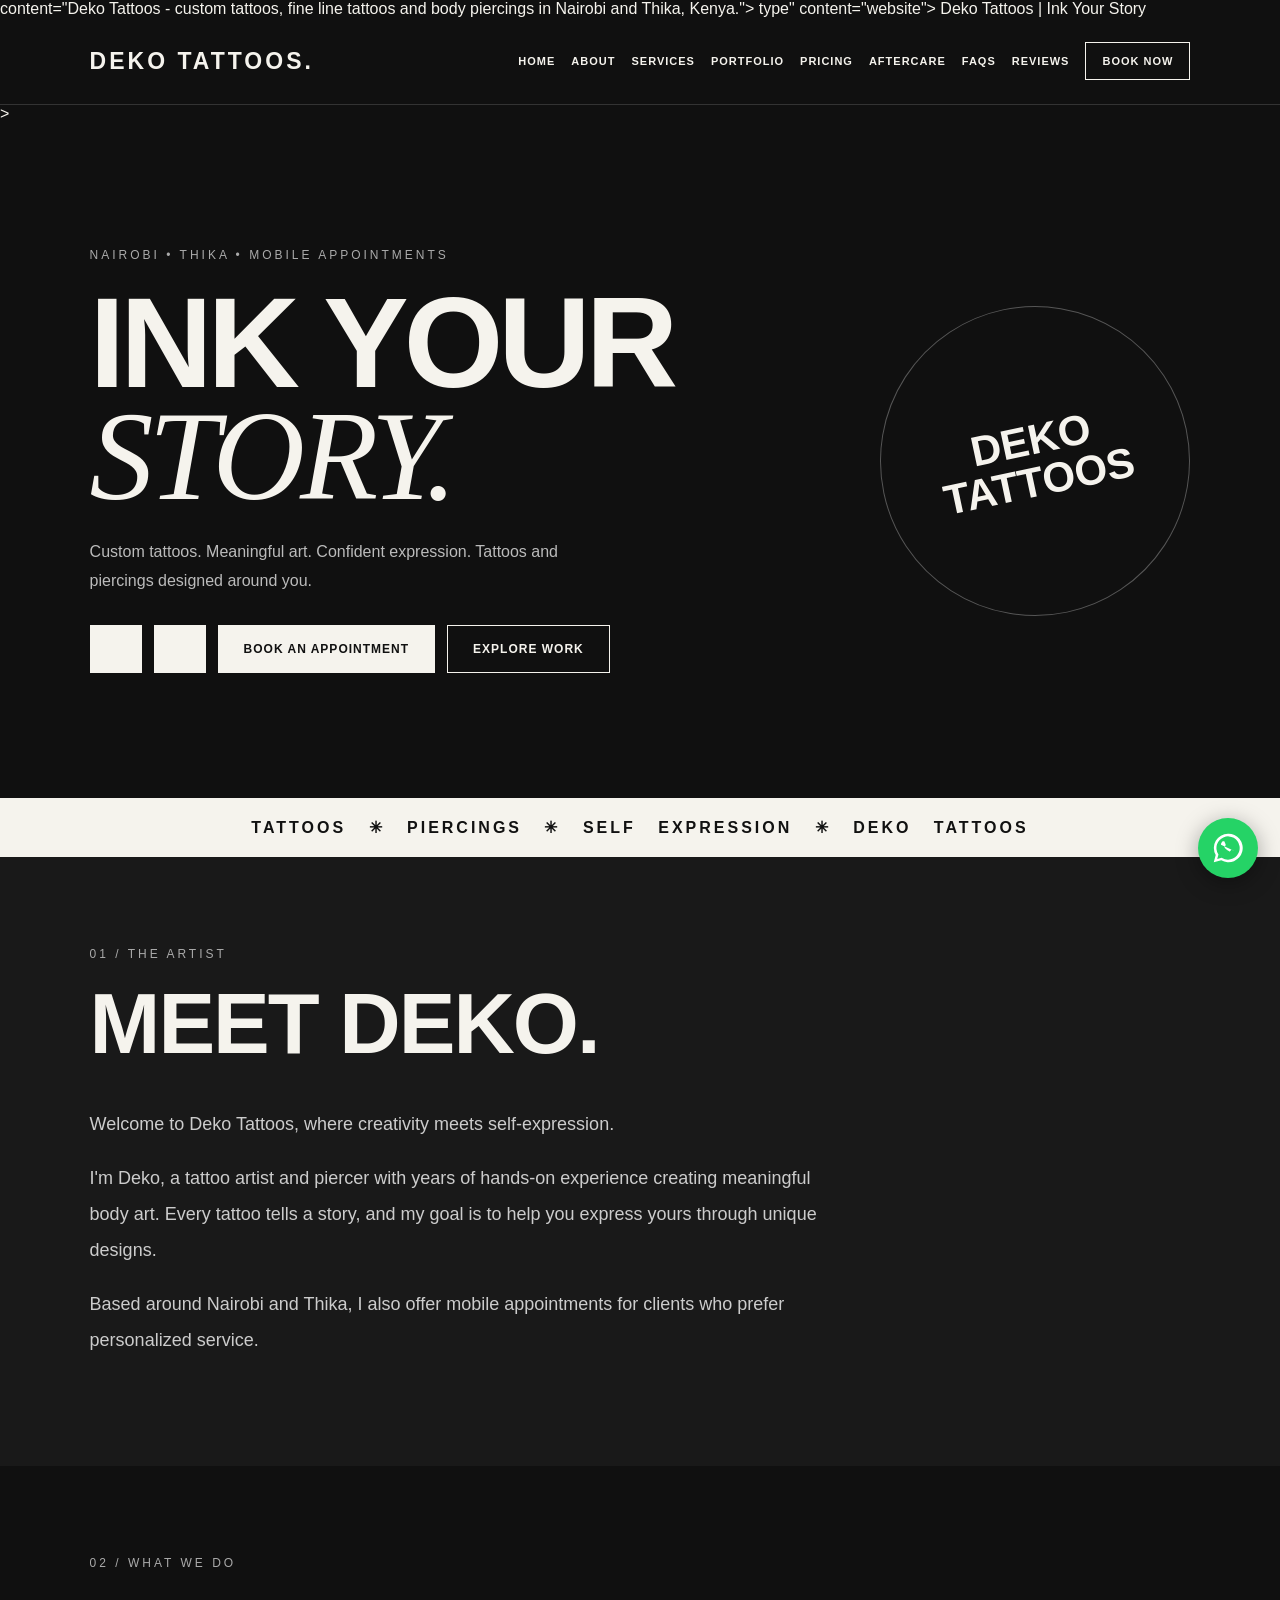
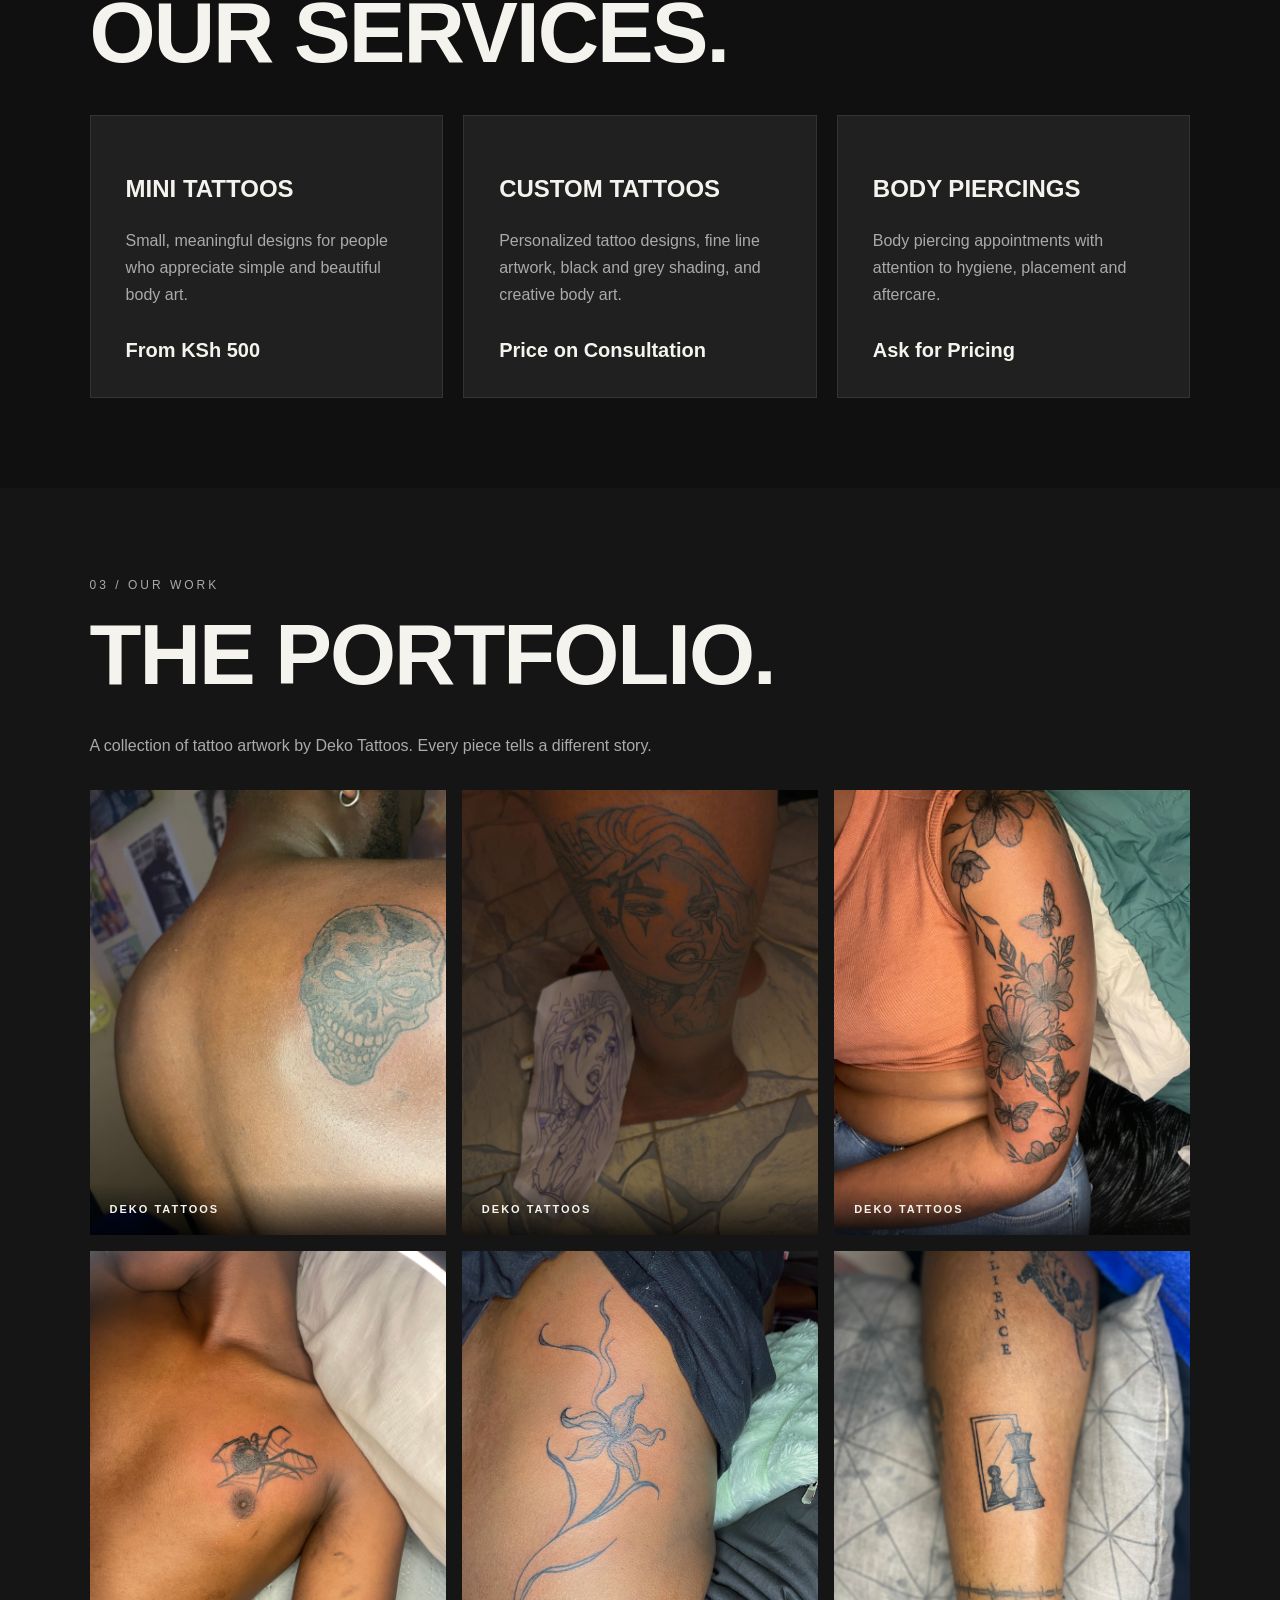
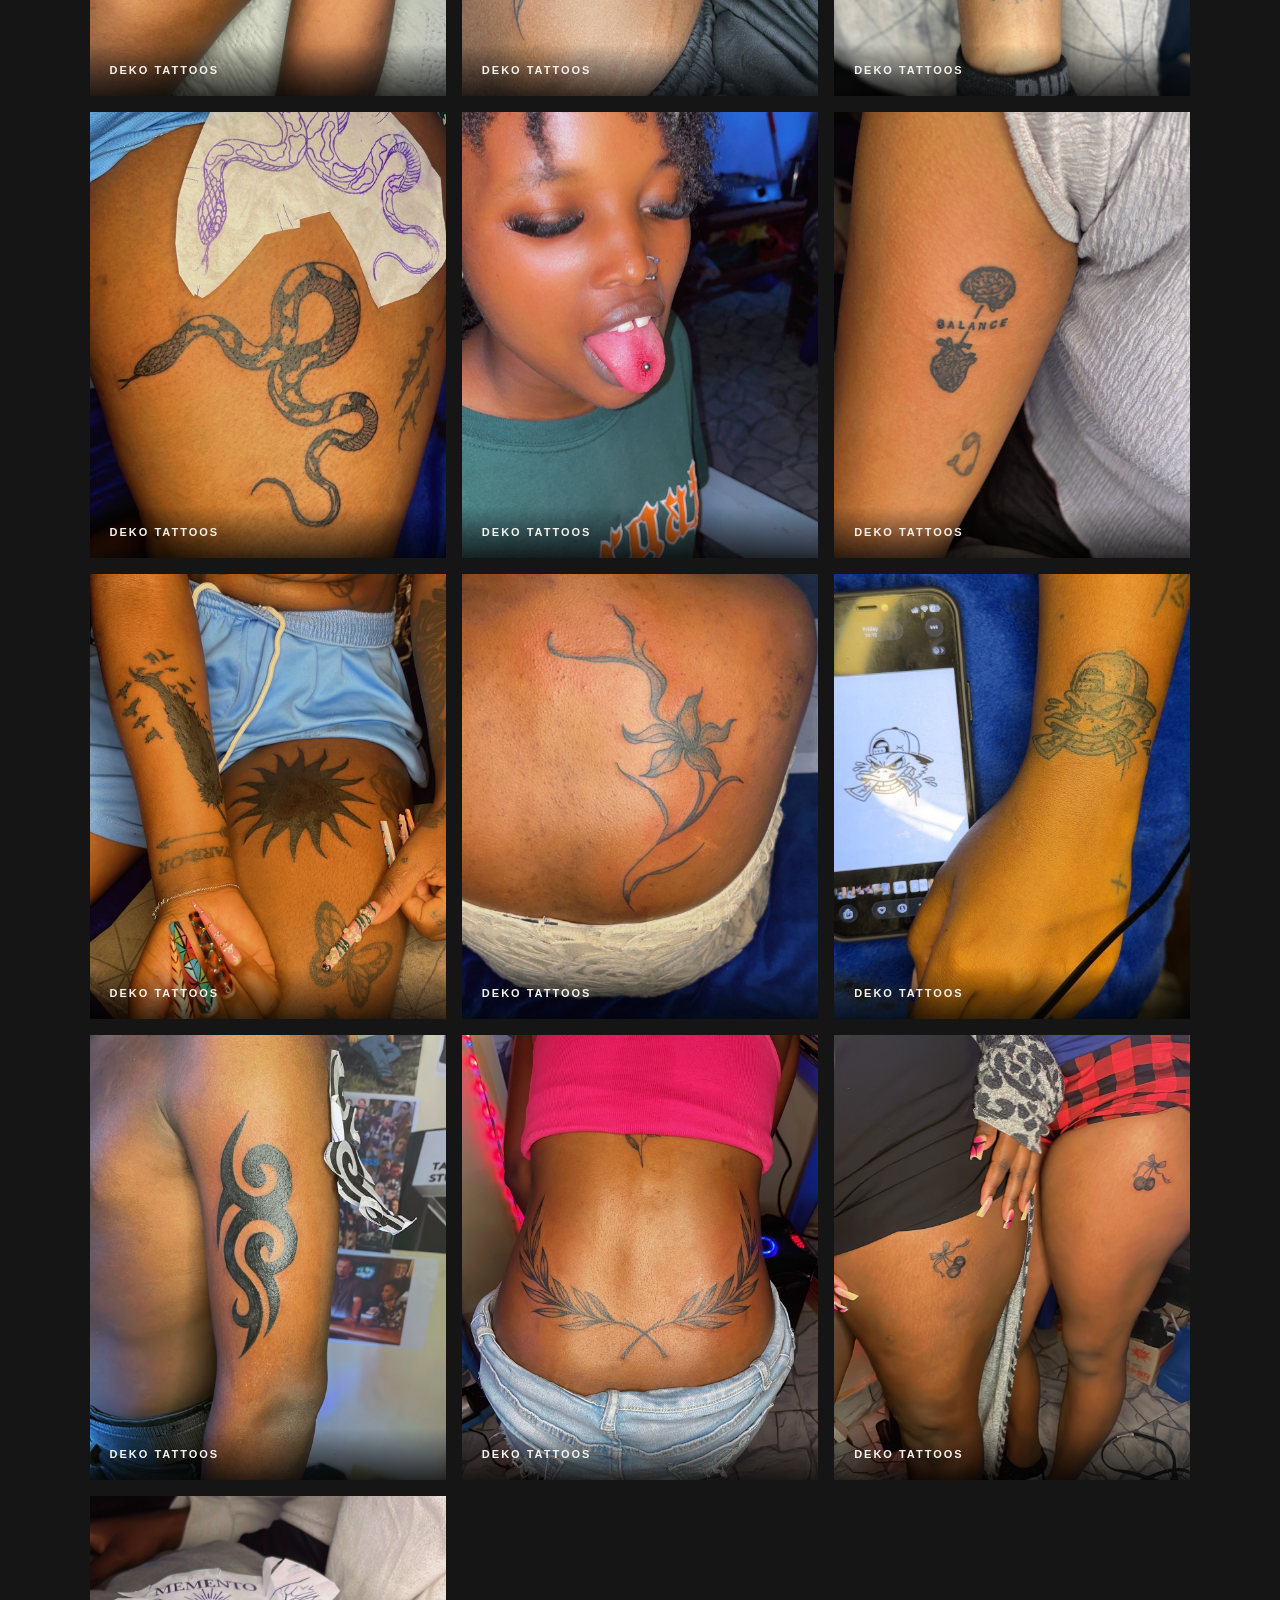
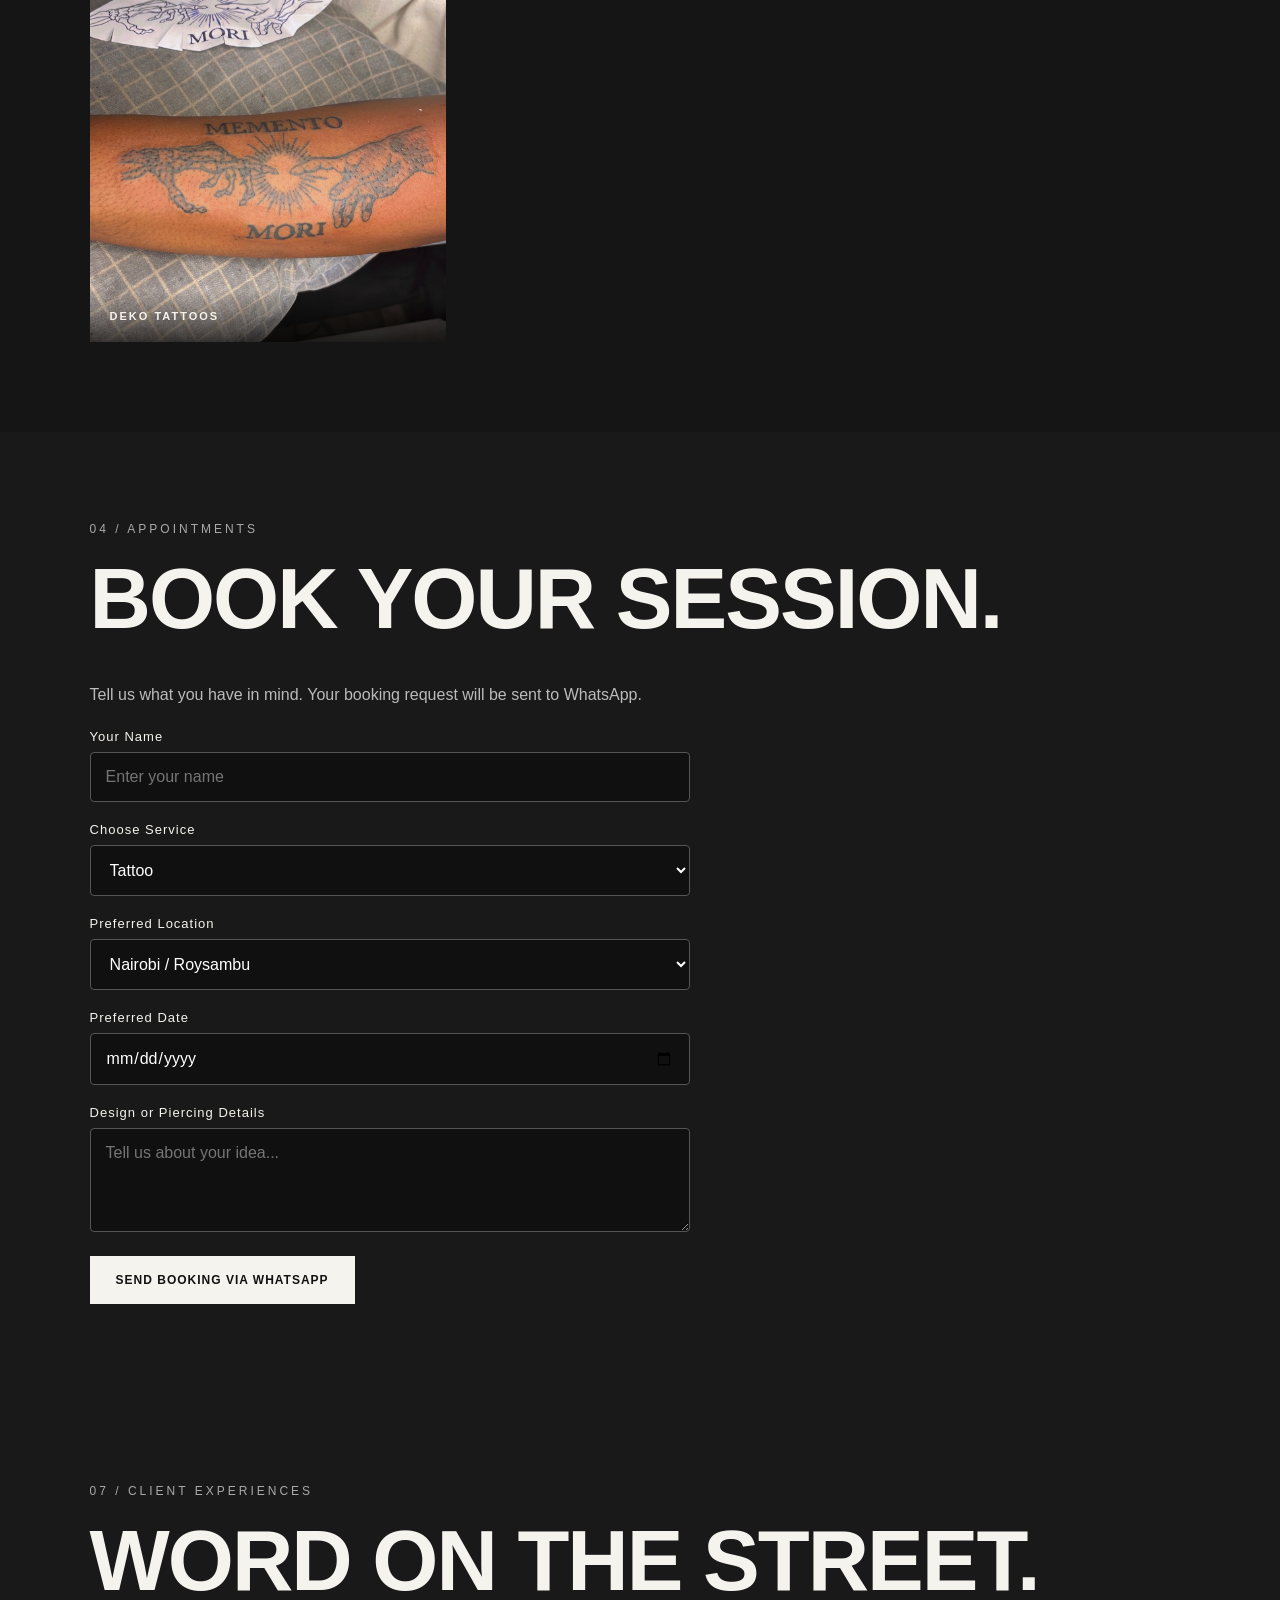
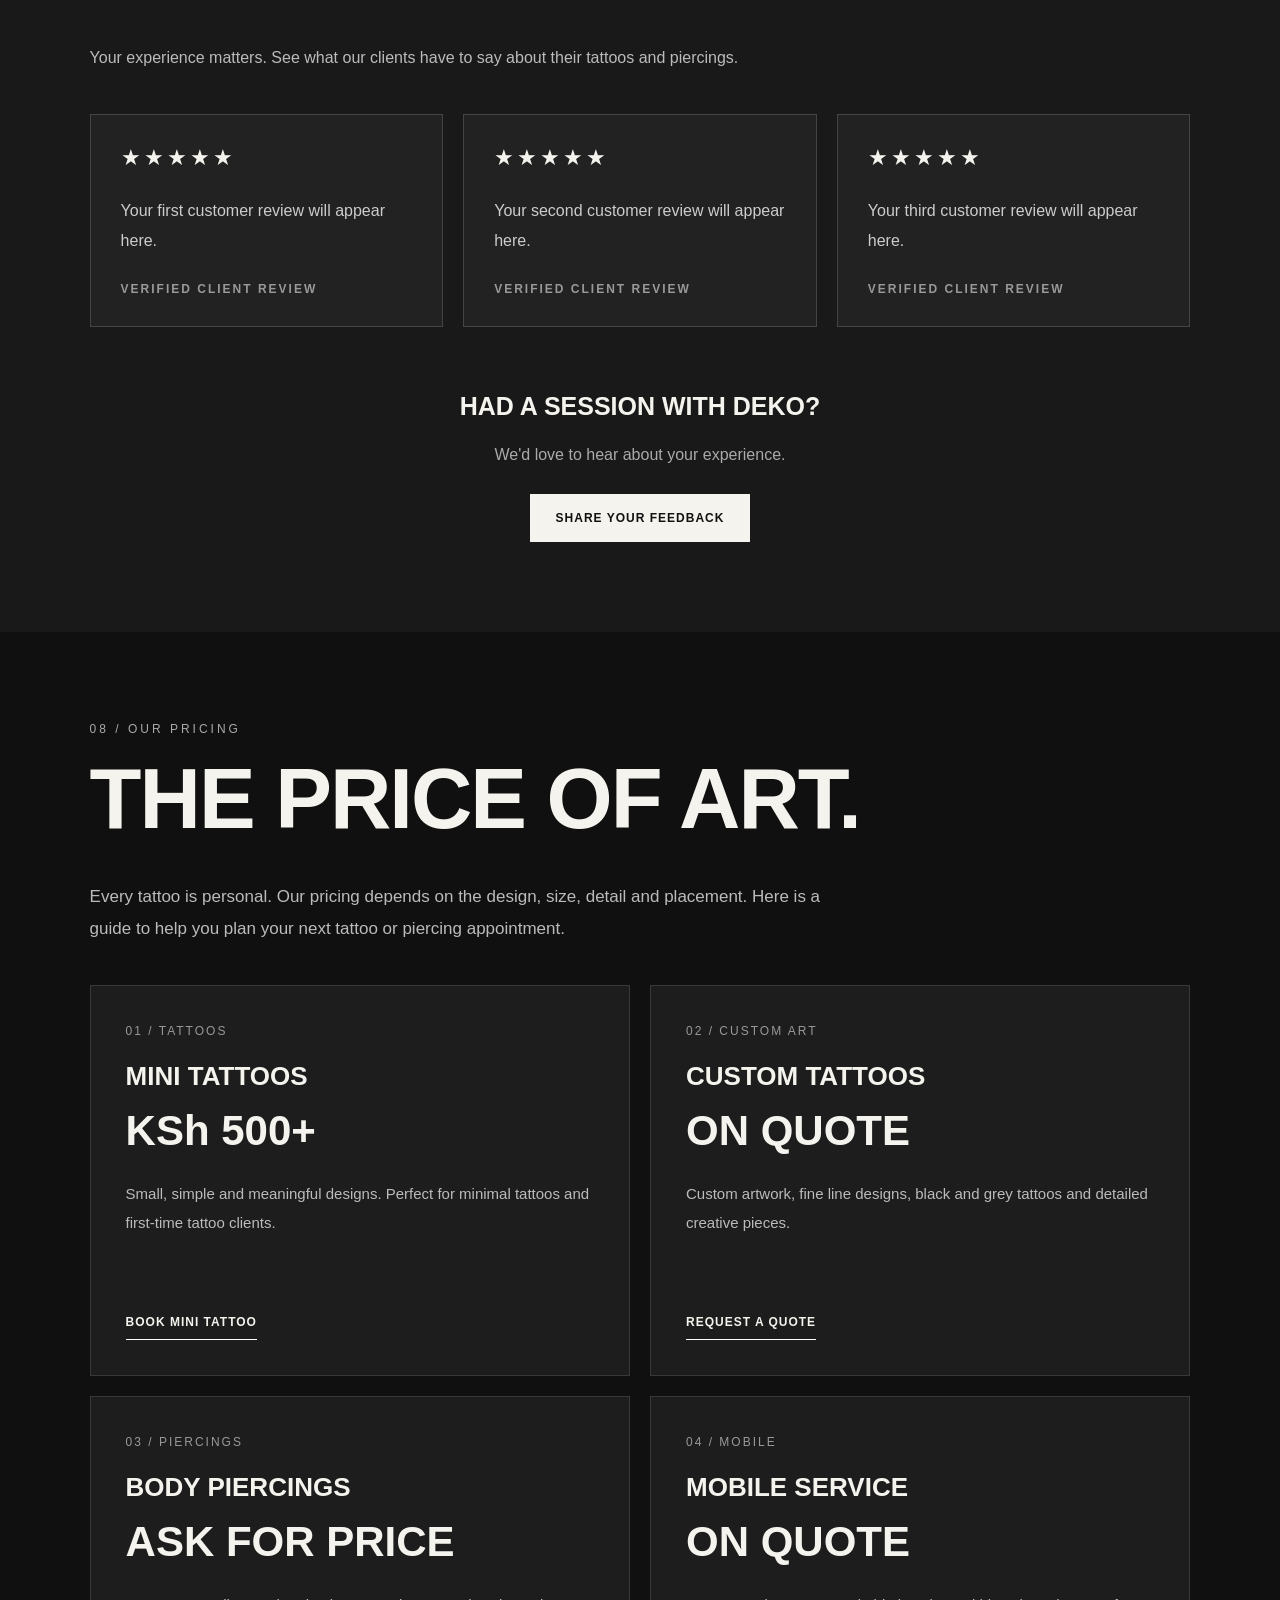
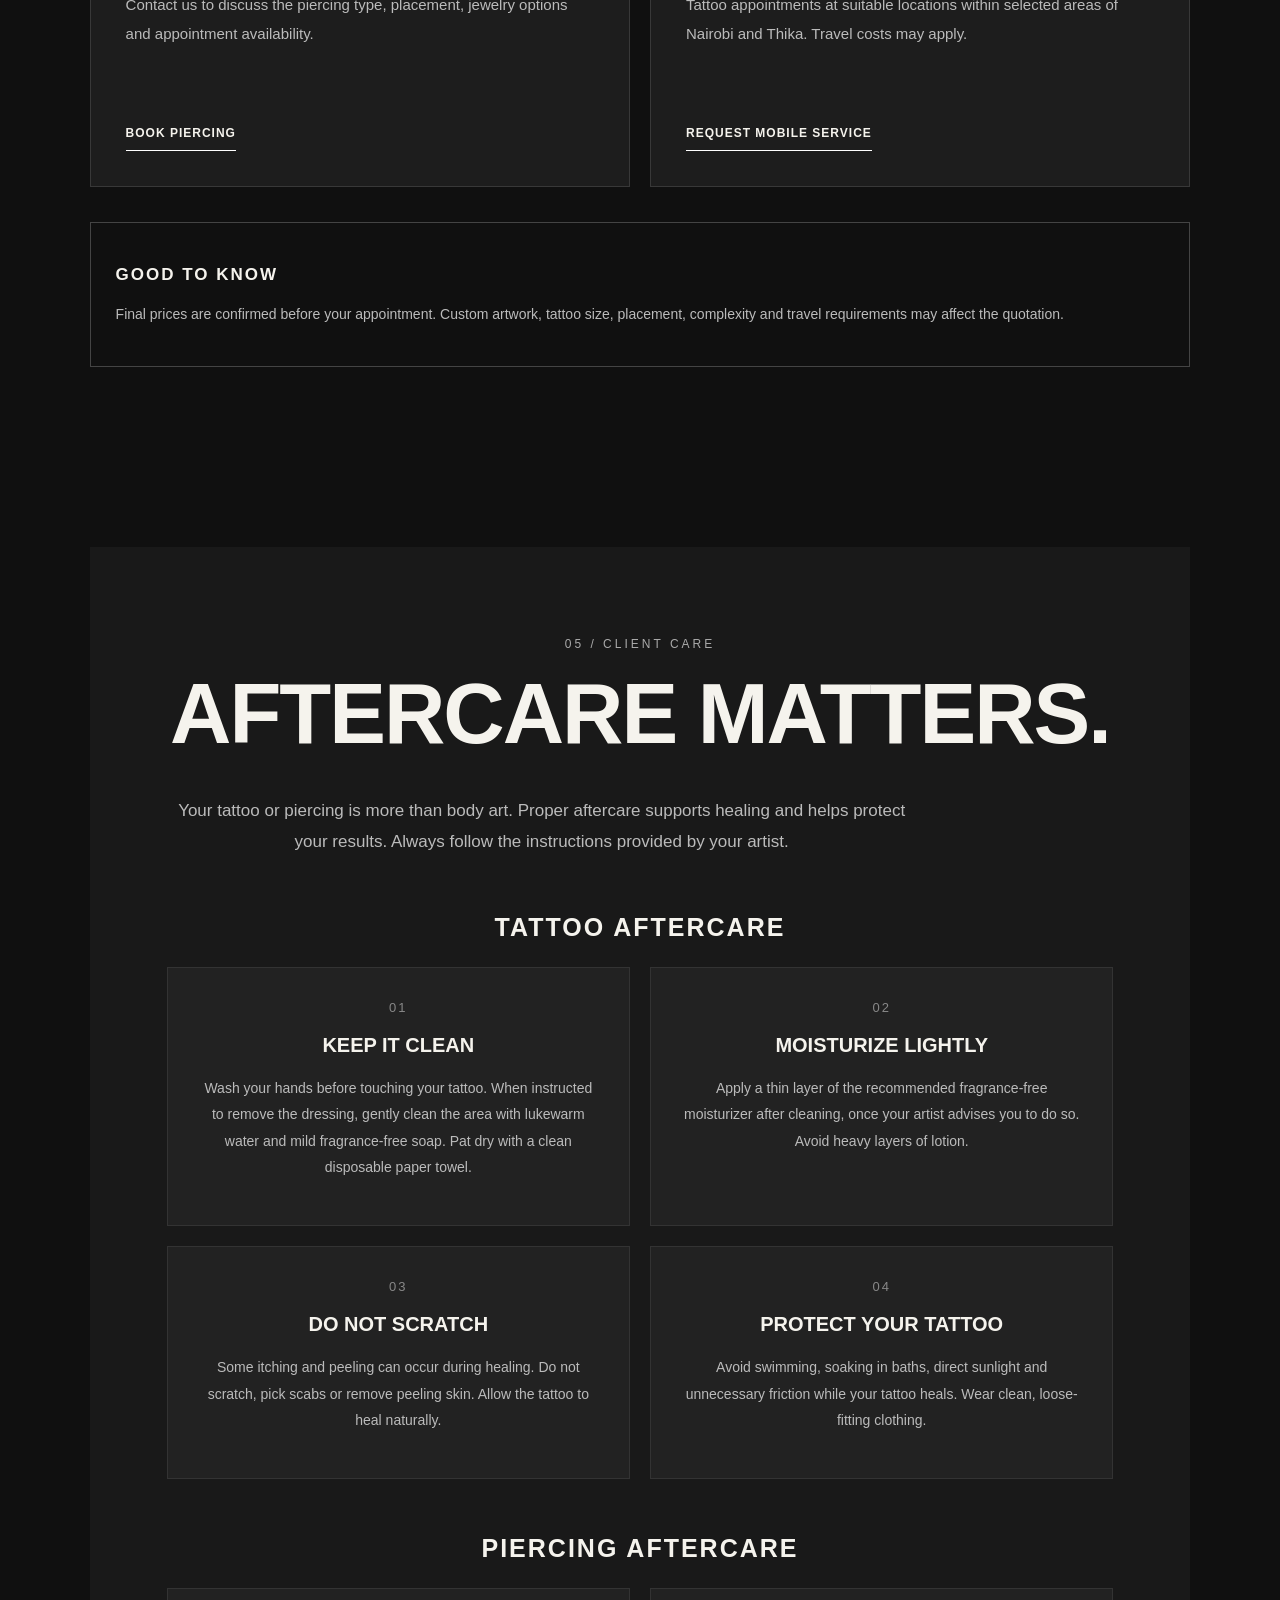
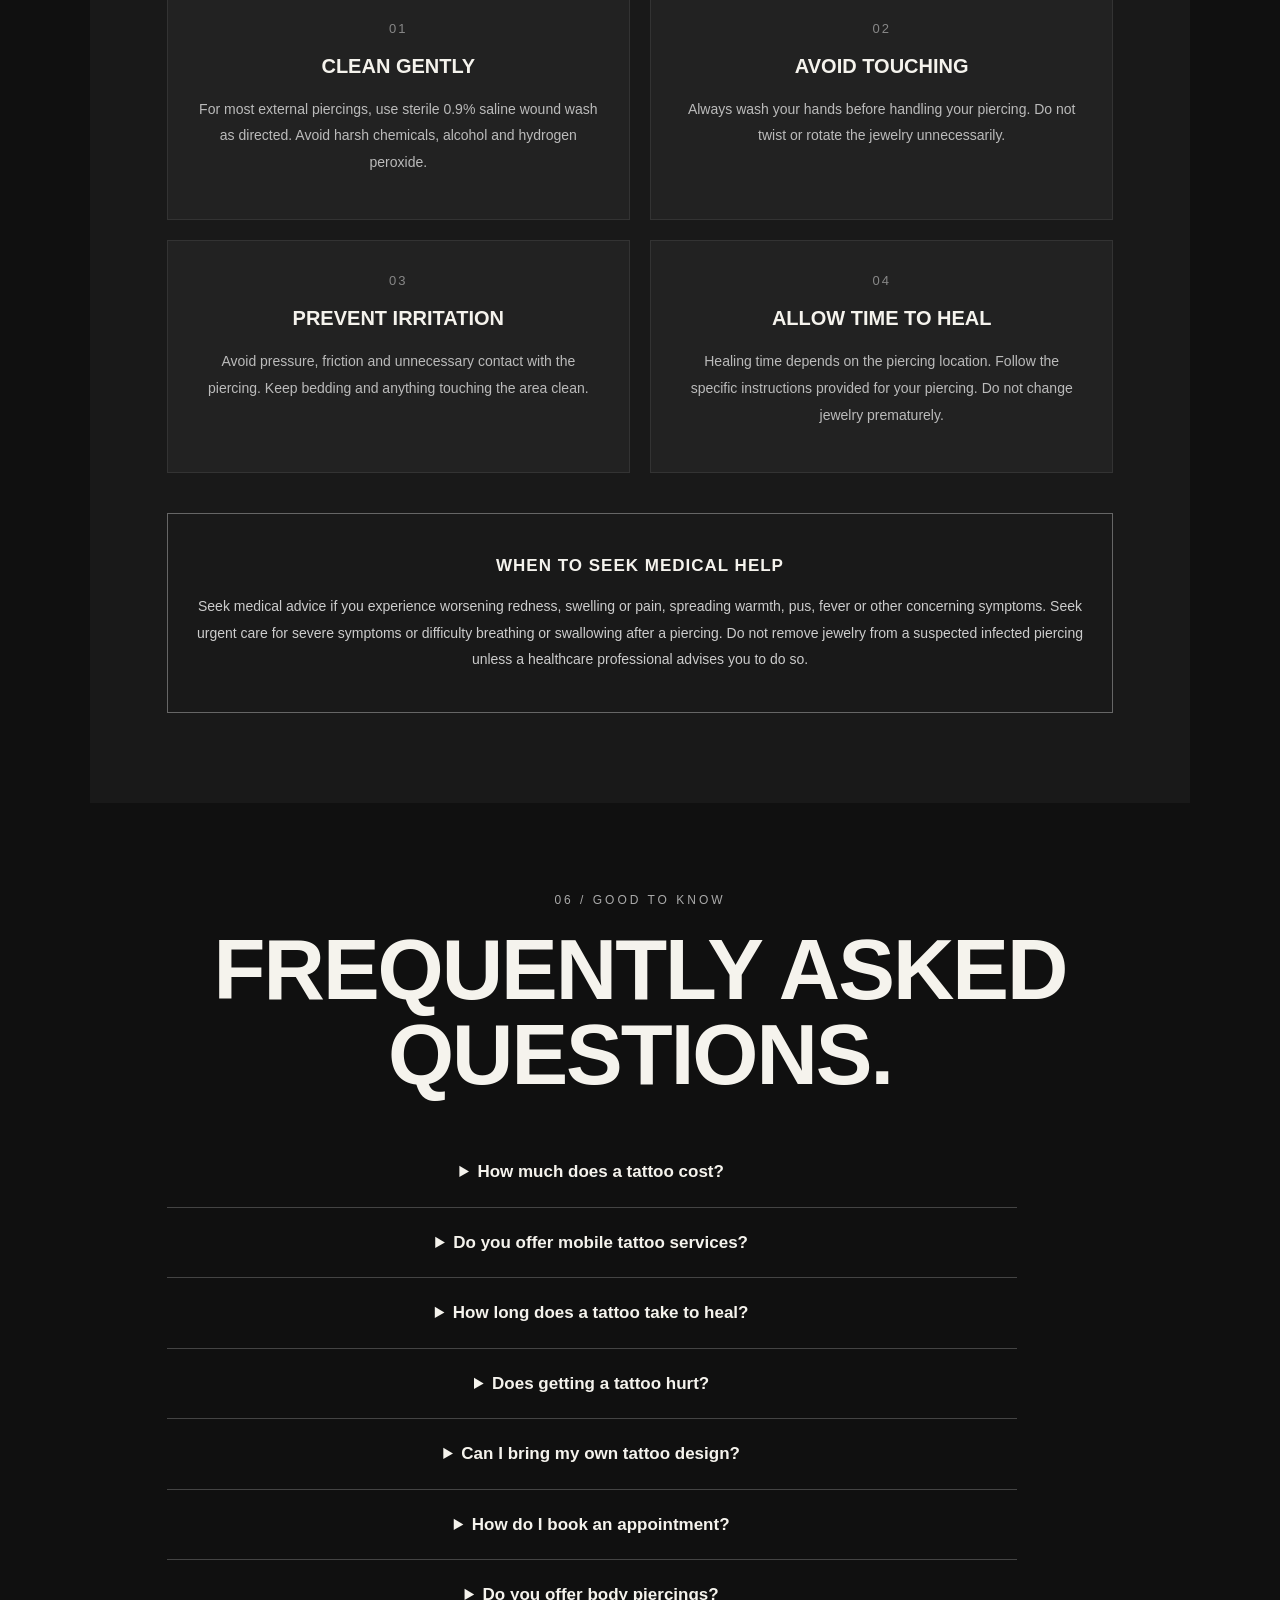
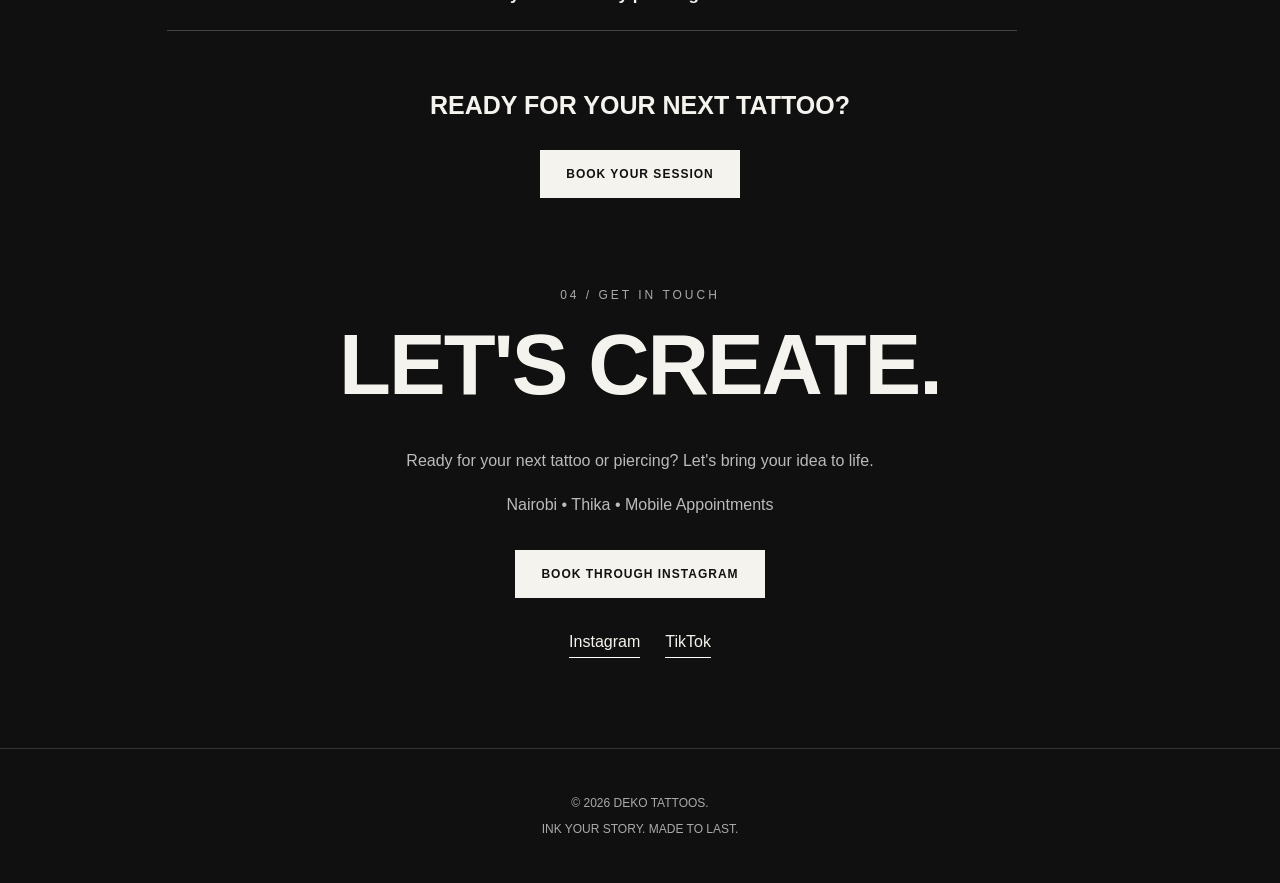
==== commit 2e5263e5: "Update index.html" ====
--- a/index.html
+++ b/index.html
@@ -44,17 +44,40 @@
 content="Deko Tattoos - custom tattoos, fine line tattoos and body piercings in Nairobi and Thika, Kenya.">
 
   
-<title>Deko Tattoos | Tattoo Artist & Piercings in Nairobi and Thika</title>
+
+<title>Deko Tattoos | Custom Tattoos & Piercings in Kenya</title>
 
 <meta name="description"
-content="Deko Tattoos offers custom tattoos, fine line tattoos, black and grey tattoo art, mini tattoos from KSh 500, and body piercings in Nairobi, Roysambu and Thika, Kenya. Mobile appointments available.">
-
-<meta name="robots" content="index, follow">
+content="Deko Tattoos offers custom tattoos, fine line art, black and grey tattoos and body piercings in Nairobi and Thika, Kenya. Book your appointment today.">
 
 <link rel="canonical"
 href="https://dekohollic-sketch.github.io/deko-tattoos/">
 
+<meta name="robots" content="index, follow">
+
+<link rel="canonical"
+href="https://dekohollic-sketch.github.io/deko-tattoos/">
+
+<meta property="
+<!-- SOCIAL MEDIA SHARING -->
+
 <meta property="og:type" content="website">
+
+<meta property="og:title"
+content="Deko Tattoos | Ink Your Story">
+
+<meta property="og:description"
+content="Custom tattoos, fine line art, black and grey tattoos and body piercings in Nairobi and Thika. Book with Deko Tattoos.">
+
+<meta property="og:url"
+content="https://dekohollic-sketch.github.io/deko-tattoos/">
+
+<meta property="og:site_name"
+content="Deko Tattoos">
+
+<meta name="twitter:card"
+content="summary">
+type" content="website">
 
 <meta property="og:title"
 content="Deko Tattoos | Ink Your Story">
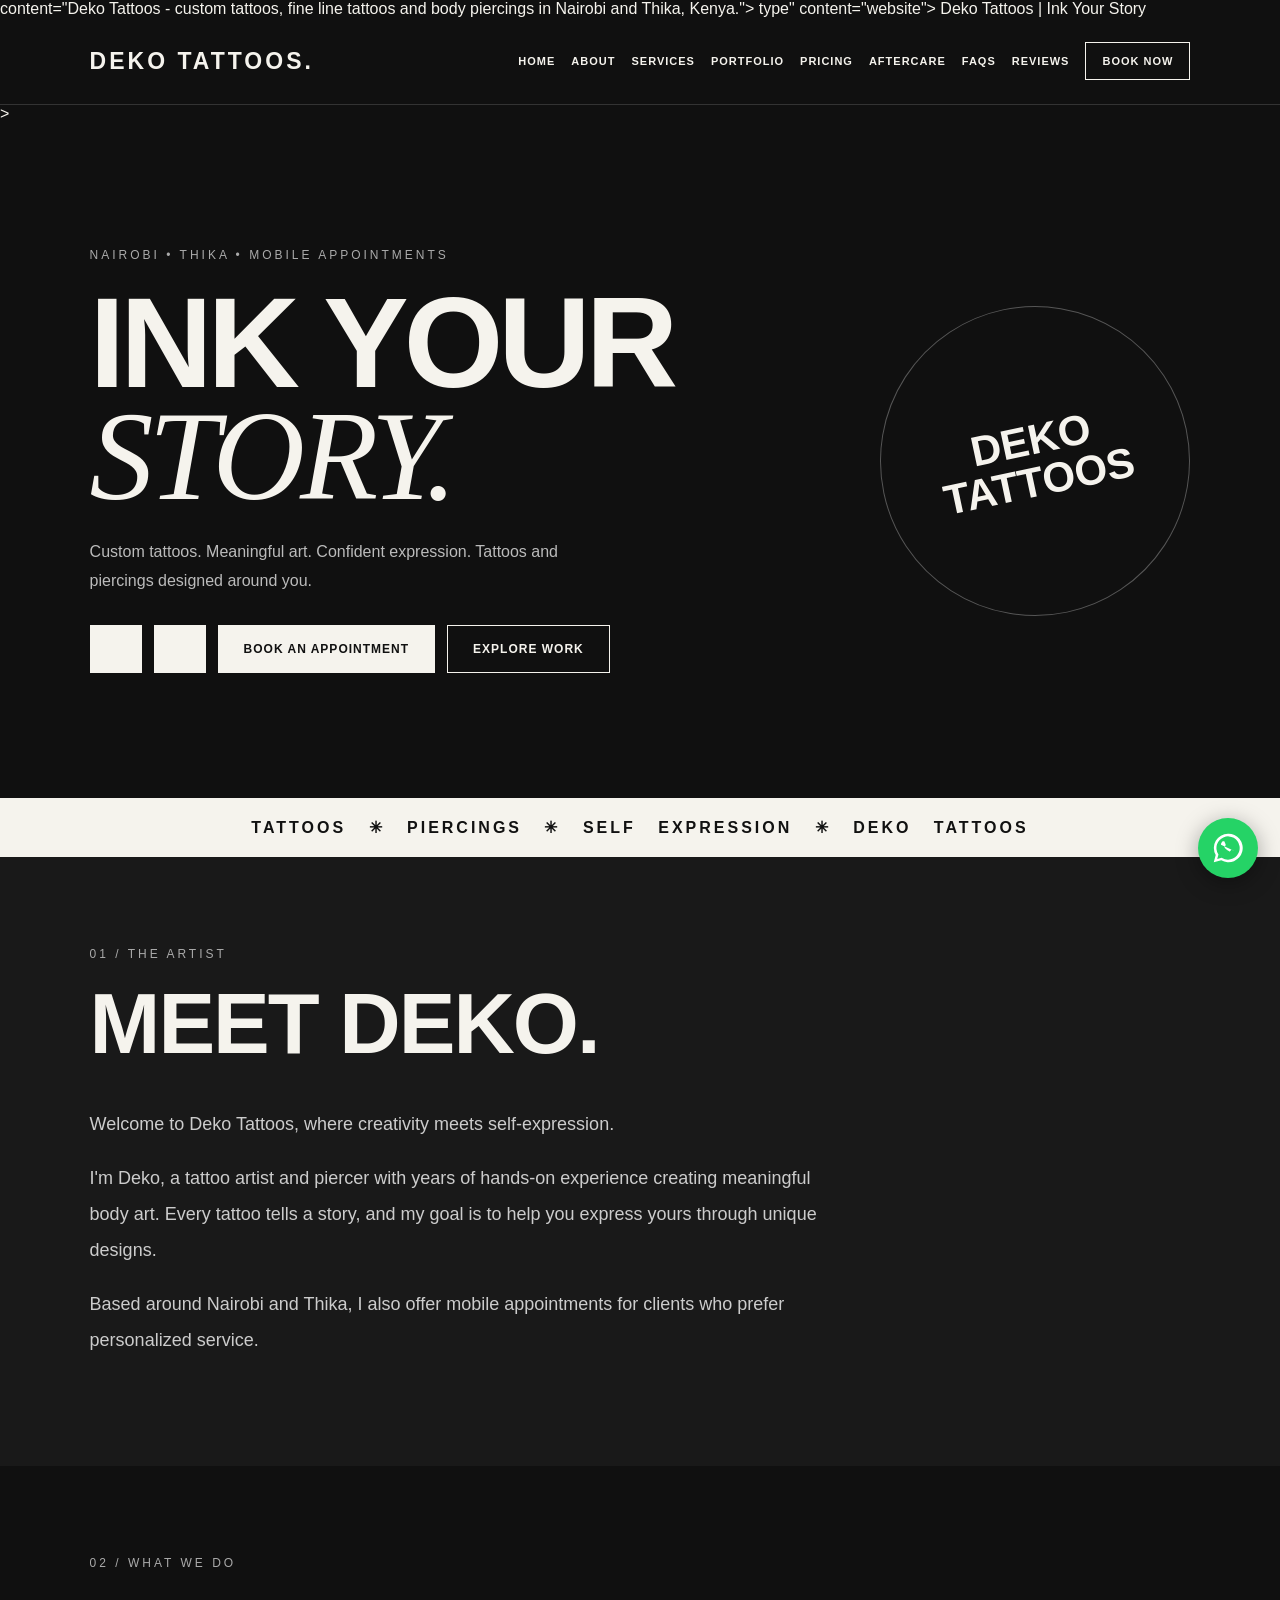
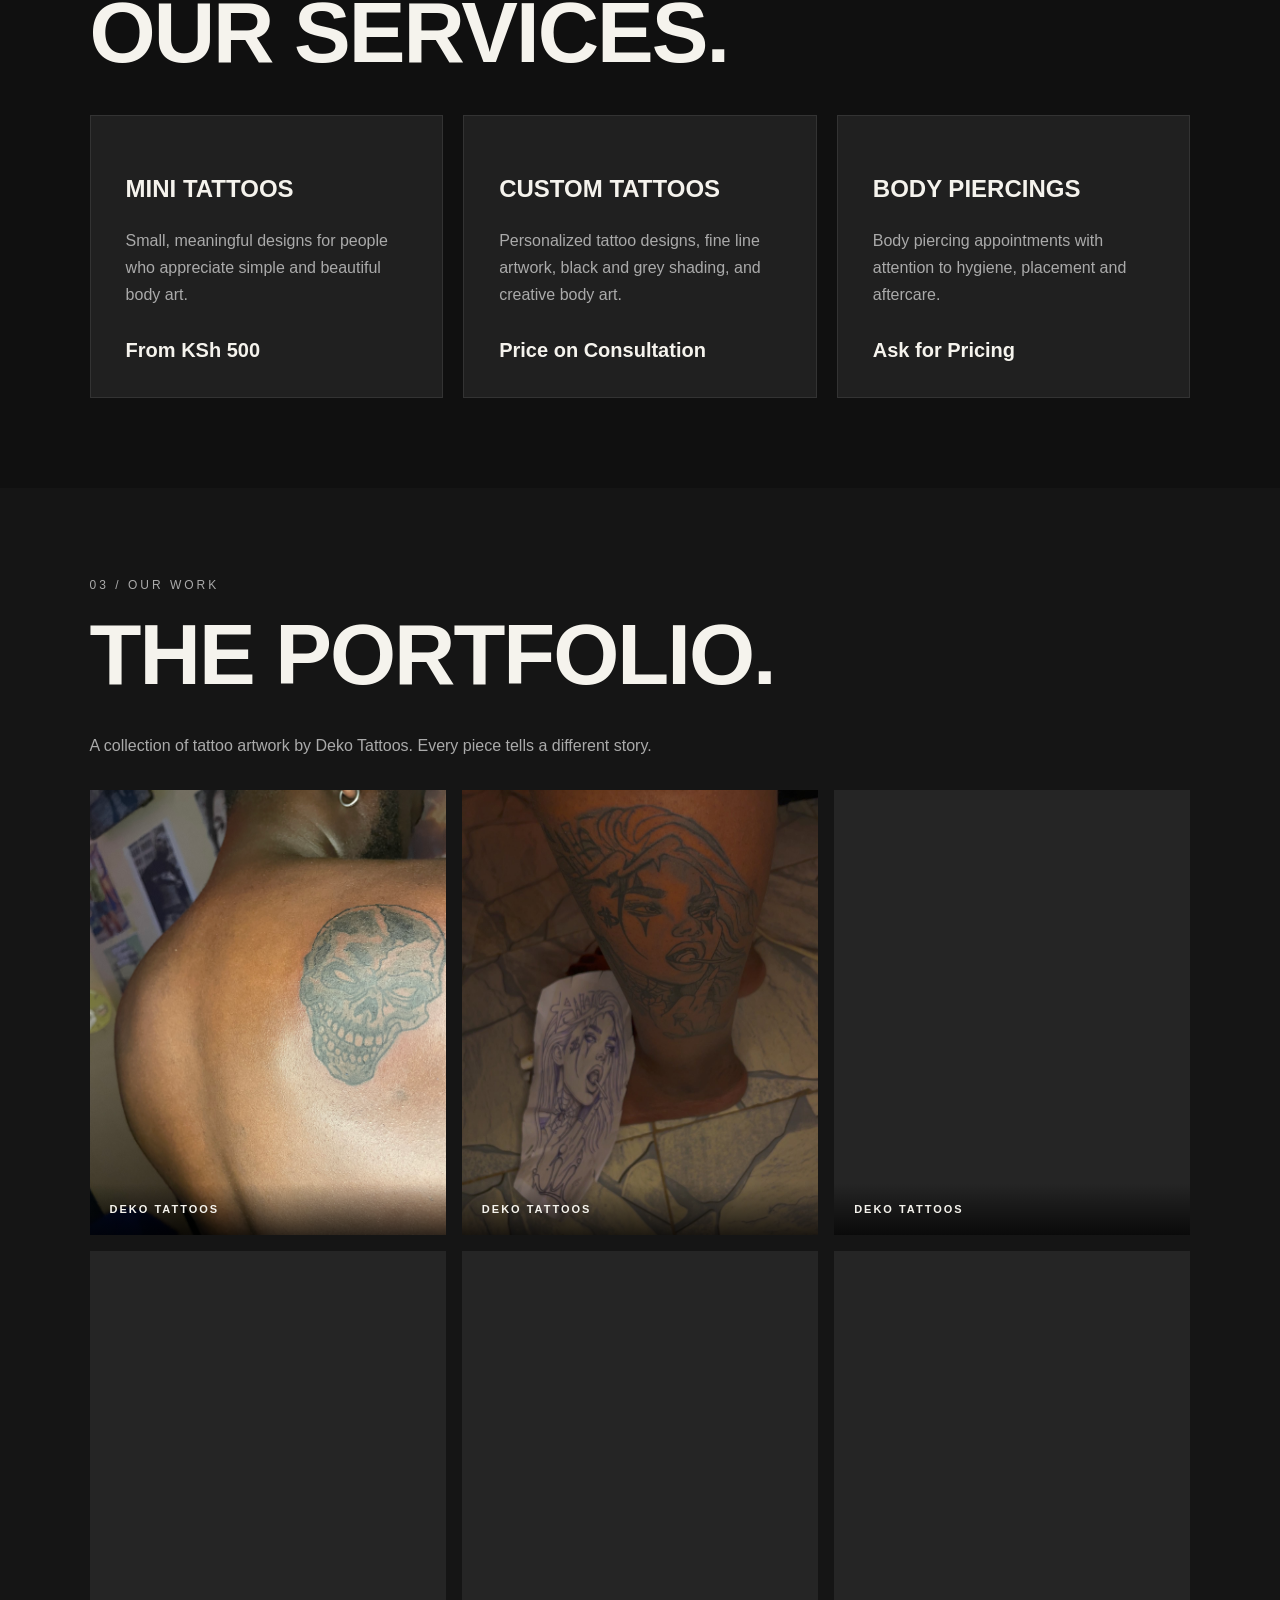
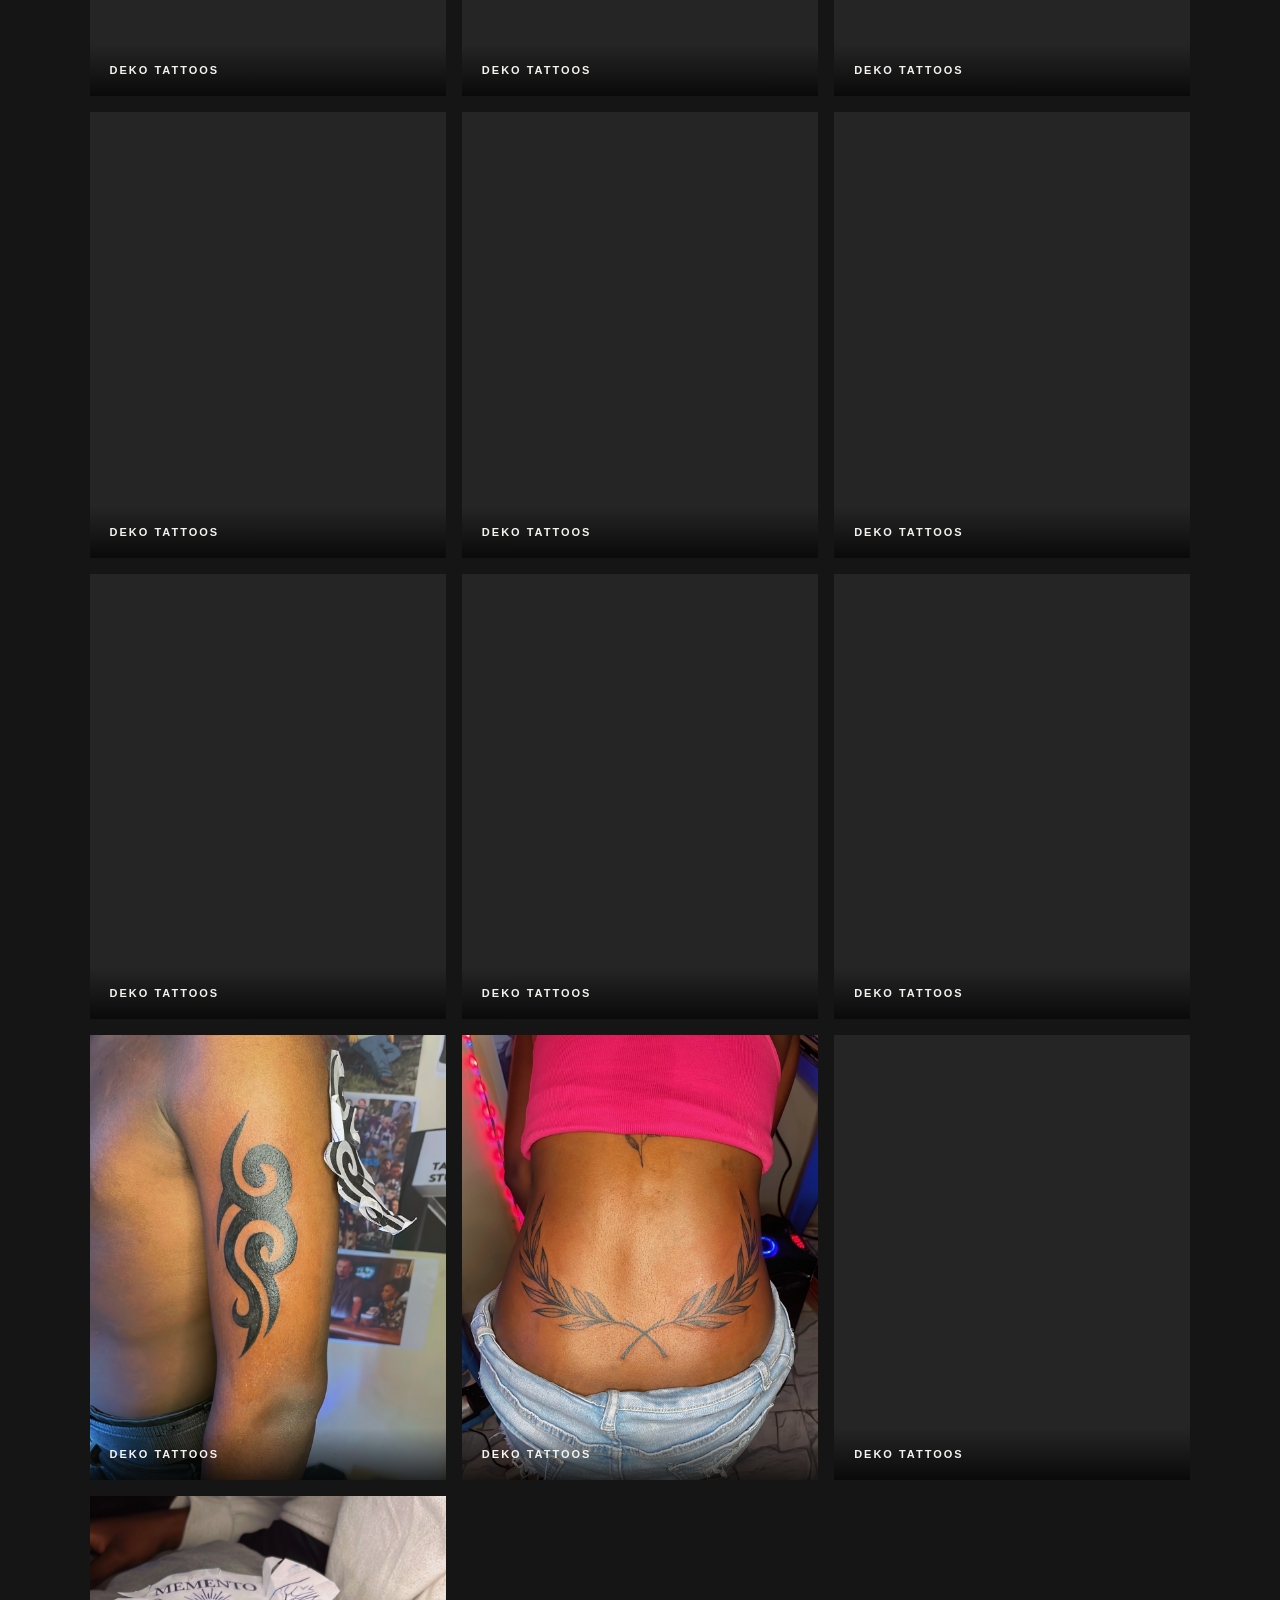
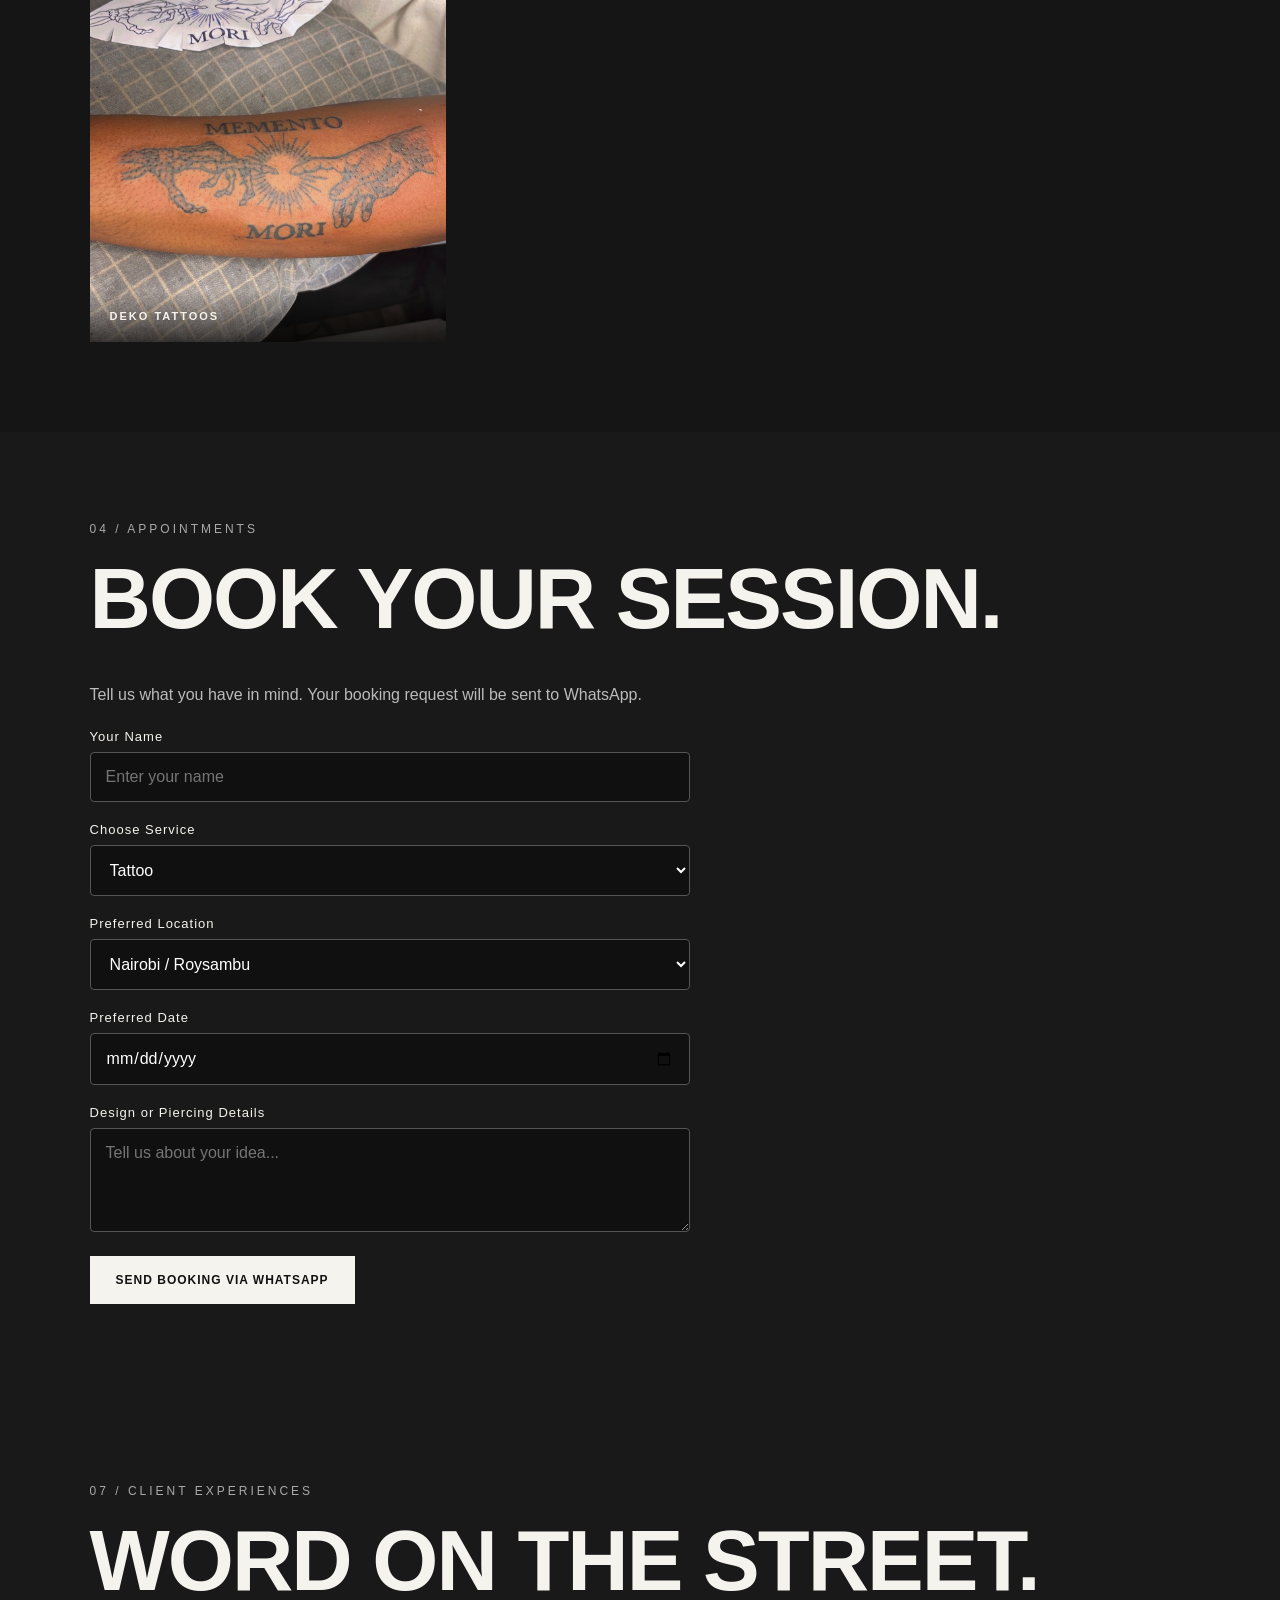
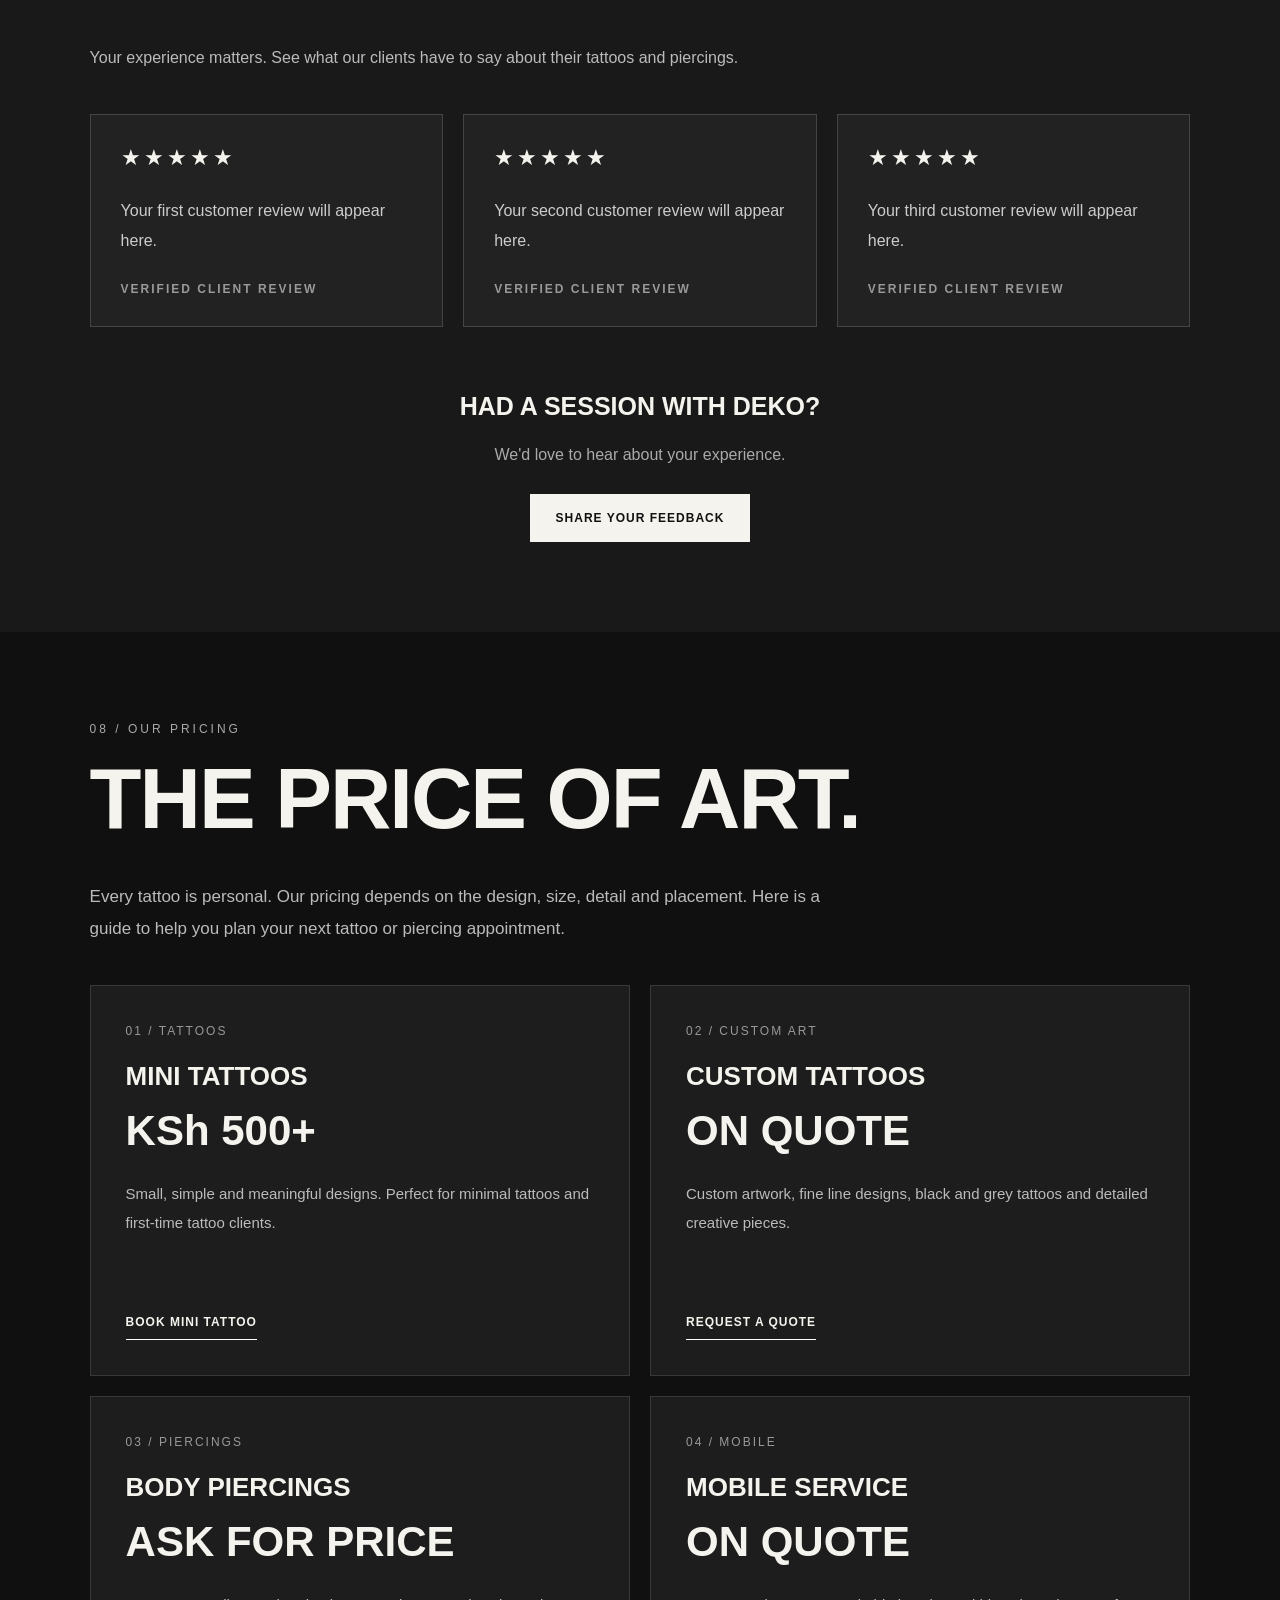
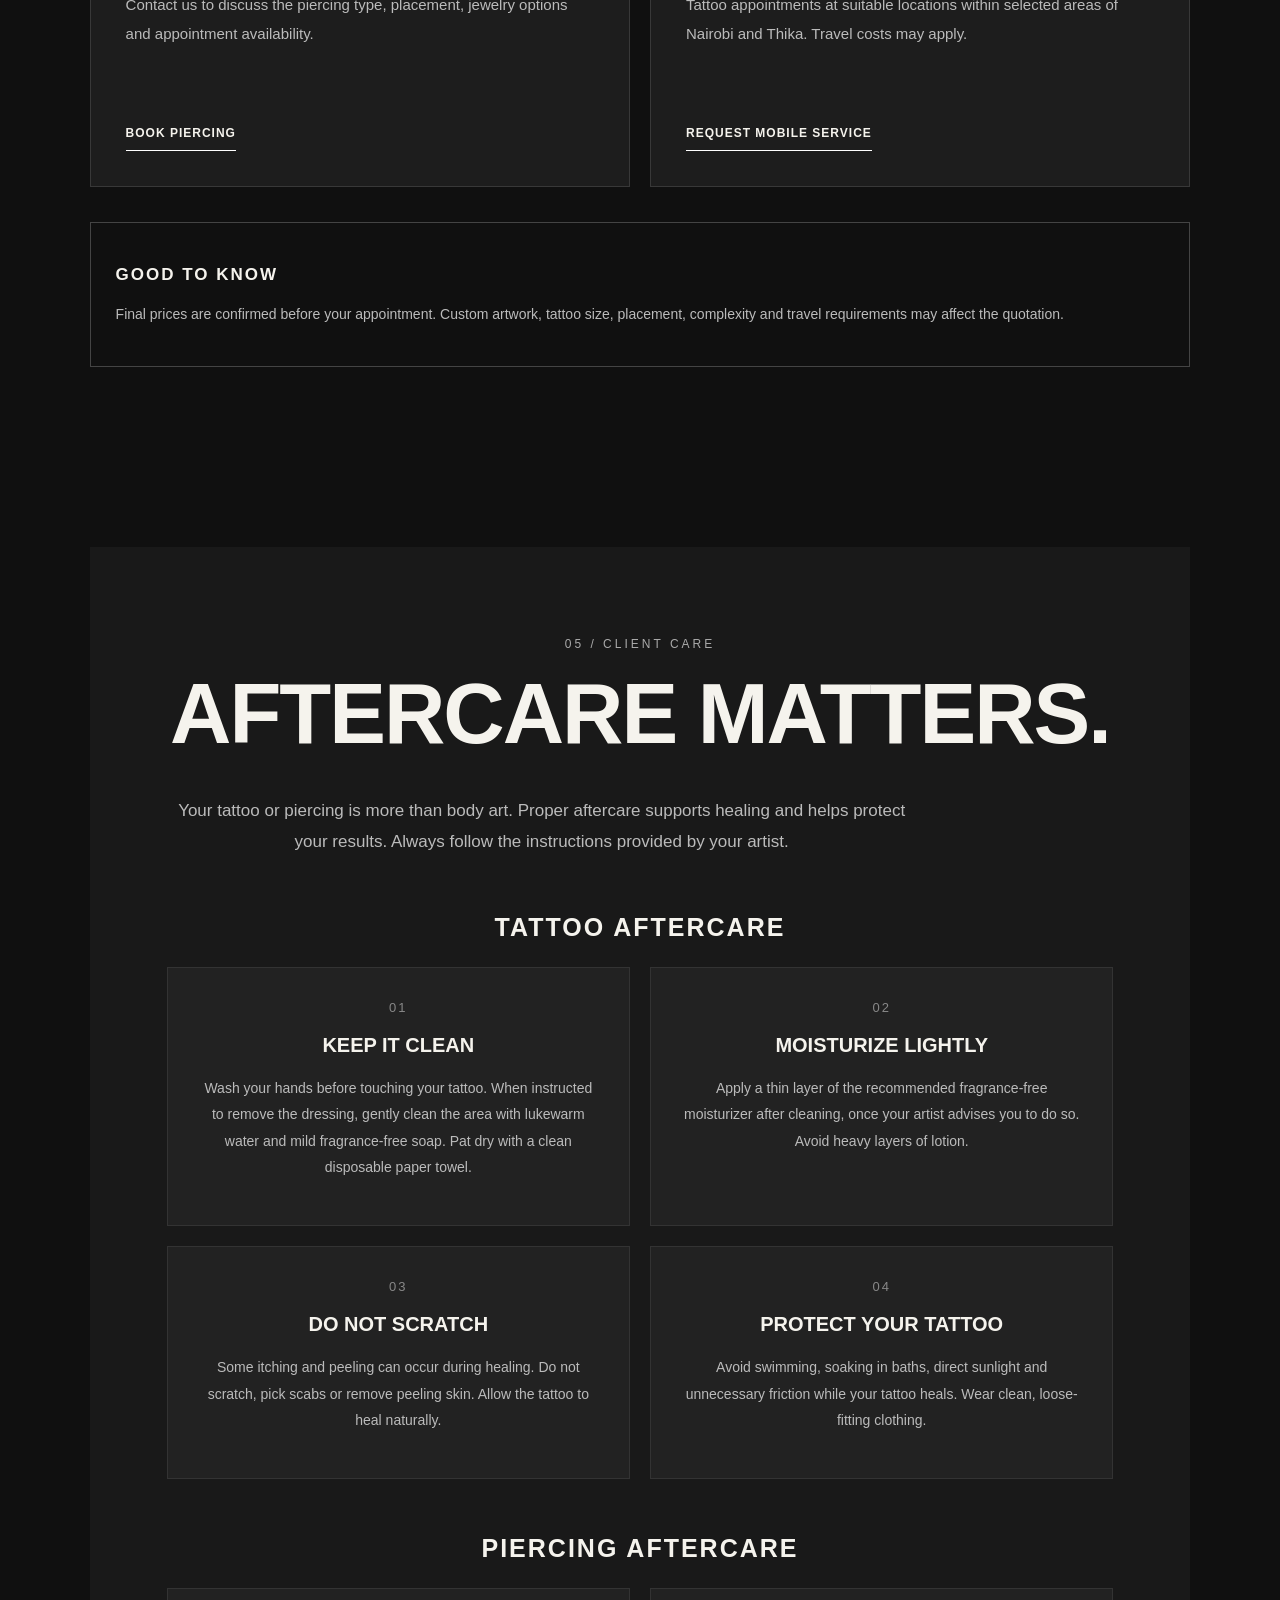
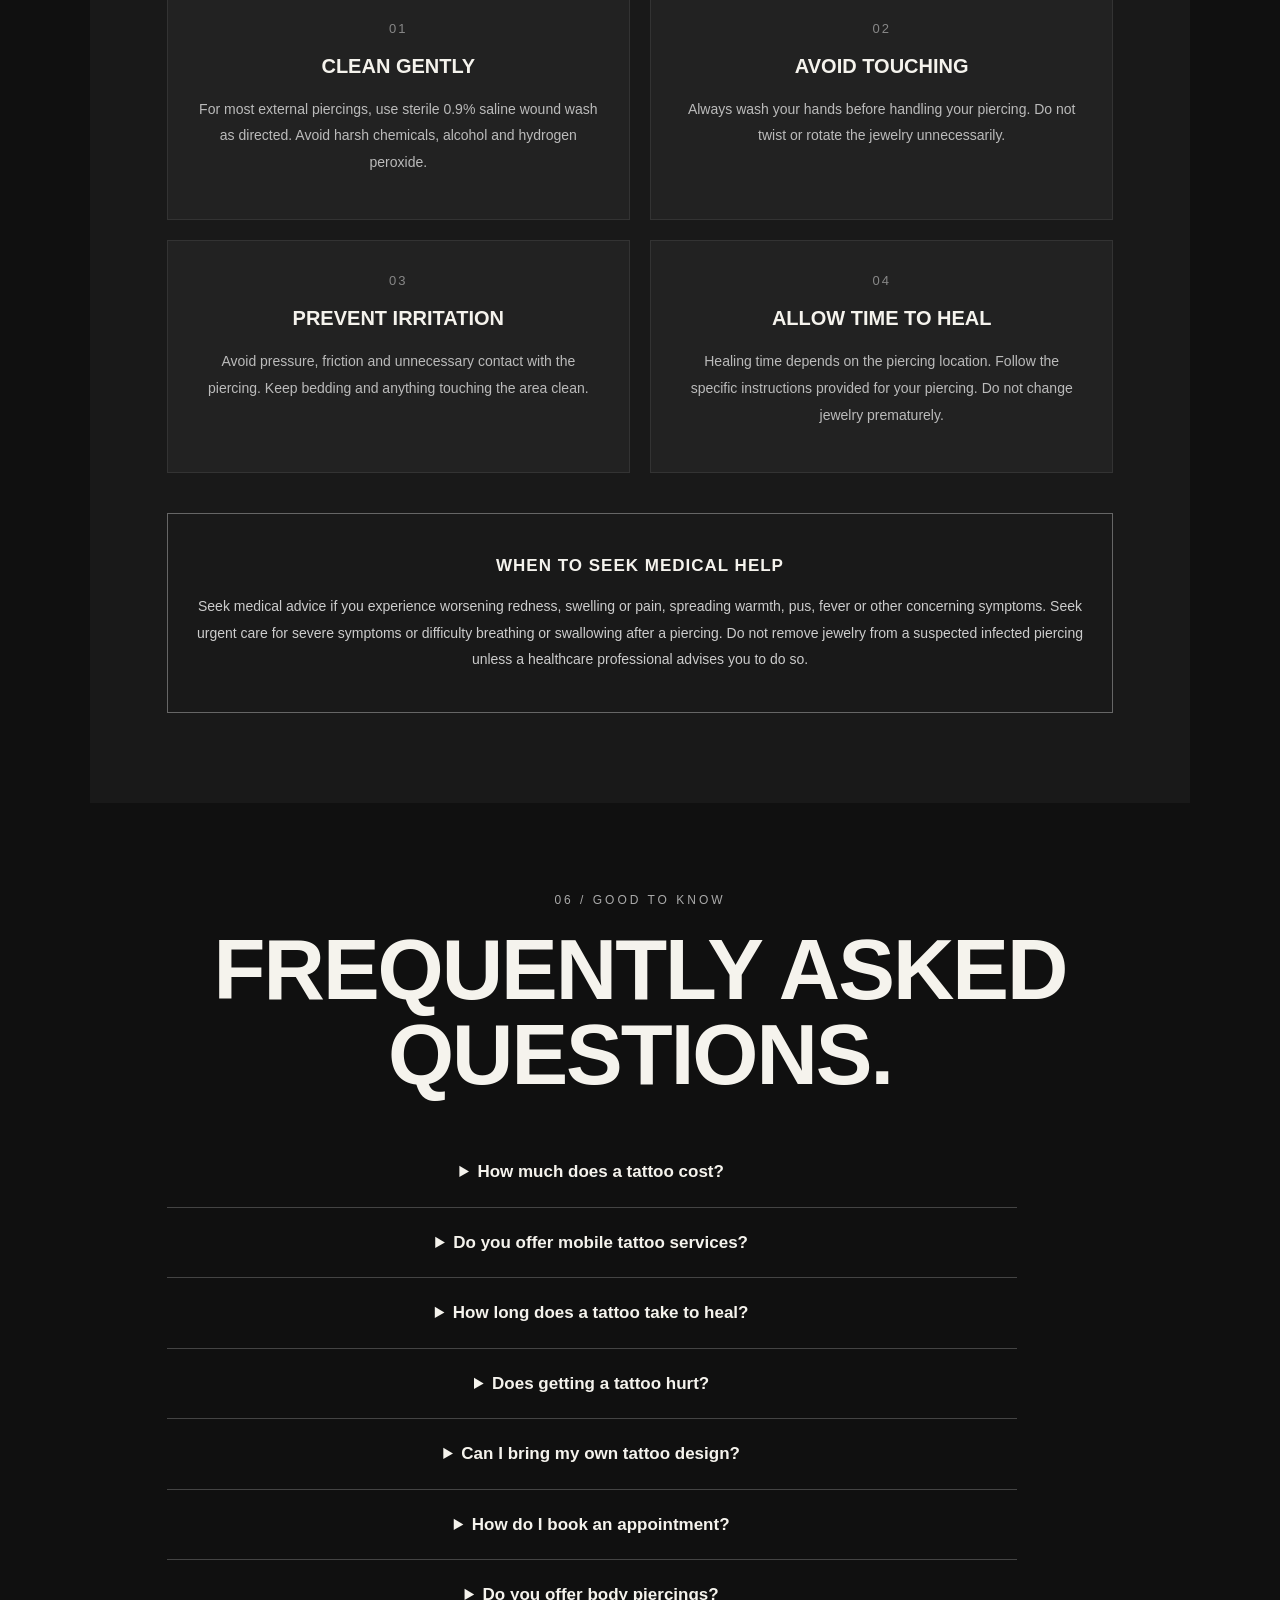
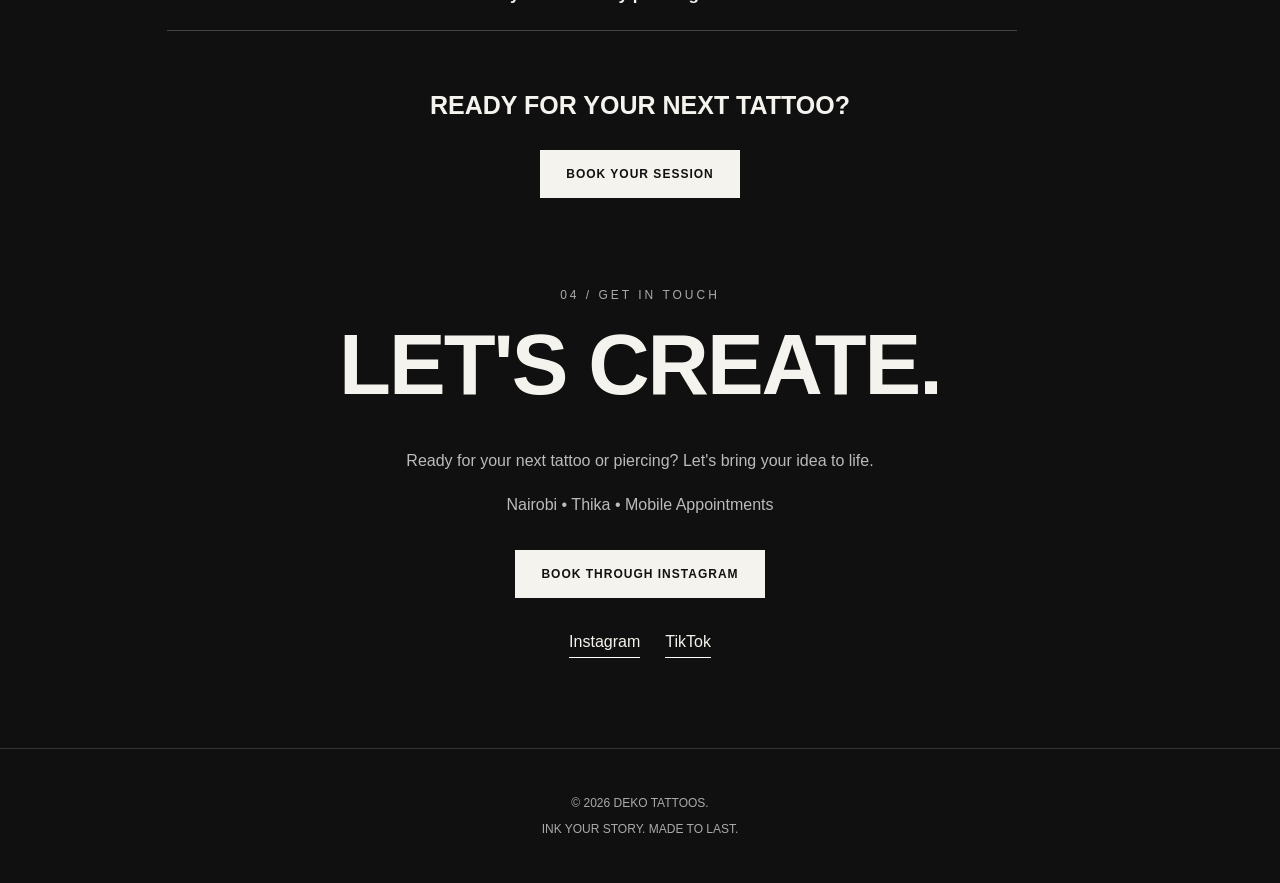
==== commit 345c0adb: "Update index.html" ====
--- a/index.html
+++ b/index.html
@@ -523,6 +523,46 @@
   }
 }
 </style>
+  
+<!-- DEKO TATTOOS SOCIAL PREVIEW IMAGE -->
+
+<meta property="og:image"
+content="https://dekohollic-sketch.github.io/deko-tattoos/deko-social-preview.png">
+
+<meta property="og:image:width" content="1664">
+
+<meta property="og:image:height" content="928">
+
+<meta property="og:image:alt"
+content="Deko Tattoos - Ink Your Story. Custom tattoos and piercings in Nairobi and Thika.">
+
+<meta name="twitter:card"
+content="summary_large_image">
+
+<meta name="twitter:image"
+content="https://dekohollic-sketch.github.io/deko-tattoos/deko-social-preview.png">
+
+<meta name="viewport"
+content="width=device-width, initial-scale=1.0">
+
+<style>
+html {
+  scroll-behavior: smooth;
+  scroll-padding-top: 90px;
+}
+
+img {
+  max-width: 100%;
+  height: auto;
+}
+
+@media (prefers-reduced-motion: reduce) {
+  html {
+    scroll-behavior: auto;
+  }
+}
+</style>
+
 </head>
 
 <body>
@@ -698,82 +738,82 @@
   <div class="gallery">
 
     <div class="gallery-item">
-      <img src="images/IMG_2688.jpeg"
+      <img loading="lazy" decoding="async" loading="lazy" decoding="async" src="images/IMG_2688.jpeg"
            alt="Deko tattoo artwork 1" loading="lazy">
     </div>
 
     <div class="gallery-item">
-      <img src="images/IMG_4259.jpeg"
+      <img loading="lazy" decoding="async" loading="lazy" decoding="async" src="images/IMG_4259.jpeg"
            alt="Deko tattoo artwork 2" loading="lazy">
     </div>
 
     <div class="gallery-item">
-      <img src="images/IMG_4831.jpeg"
+      <img loading="lazy" decoding="async" loading="lazy" decoding="async" src="images/IMG_4831.jpeg"
            alt="Deko tattoo artwork 3" loading="lazy">
     </div>
 
     <div class="gallery-item">
-      <img src="images/IMG_5683.jpeg"
+      <img loading="lazy" decoding="async" loading="lazy" decoding="async" src="images/IMG_5683.jpeg"
            alt="Deko tattoo artwork 4" loading="lazy">
     </div>
 
     <div class="gallery-item">
-      <img src="images/IMG_6096.jpeg"
+      <img loading="lazy" decoding="async" loading="lazy" decoding="async" src="images/IMG_6096.jpeg"
            alt="Deko tattoo artwork 5" loading="lazy">
     </div>
 
     <div class="gallery-item">
-      <img src="images/IMG_6228.jpeg"
+      <img loading="lazy" decoding="async" loading="lazy" decoding="async" src="images/IMG_6228.jpeg"
            alt="Deko tattoo artwork 6" loading="lazy">
     </div>
 
     <div class="gallery-item">
-      <img src="images/IMG_6414.jpeg"
+      <img loading="lazy" decoding="async" loading="lazy" decoding="async" src="images/IMG_6414.jpeg"
            alt="Deko tattoo artwork 7" loading="lazy">
     </div>
 
     <div class="gallery-item">
-      <img src="images/IMG_6725.jpeg"
+      <img loading="lazy" decoding="async" loading="lazy" decoding="async" src="images/IMG_6725.jpeg"
            alt="Deko tattoo artwork 8" loading="lazy">
     </div>
 
     <div class="gallery-item">
-      <img src="images/IMG_6760.jpeg"
+      <img loading="lazy" decoding="async" loading="lazy" decoding="async" src="images/IMG_6760.jpeg"
            alt="Deko tattoo artwork 9" loading="lazy">
     </div>
 
     <div class="gallery-item">
-      <img src="images/IMG_6863.jpeg"
+      <img loading="lazy" decoding="async" loading="lazy" decoding="async" src="images/IMG_6863.jpeg"
            alt="Deko tattoo artwork 10" loading="lazy">
     </div>
 
     <div class="gallery-item">
-      <img src="images/IMG_7010.jpeg"
+      <img loading="lazy" decoding="async" loading="lazy" decoding="async" src="images/IMG_7010.jpeg"
            alt="Deko tattoo artwork 11" loading="lazy">
     </div>
 
     <div class="gallery-item">
-      <img src="images/IMG_7158.jpeg"
+      <img loading="lazy" decoding="async" loading="lazy" decoding="async" src="images/IMG_7158.jpeg"
            alt="Deko tattoo artwork 12" loading="lazy">
     </div>
 
     <div class="gallery-item">
-      <img src="images/IMG_7184.jpeg"
+      <img loading="lazy" decoding="async" loading="lazy" decoding="async" src="images/IMG_7184.jpeg"
            alt="Deko tattoo artwork 13" loading="lazy">
     </div>
 
     <div class="gallery-item">
-      <img src="images/IMG_7251.jpeg"
+      <img loading="lazy" decoding="async" loading="lazy" decoding="async" src="images/IMG_7251.jpeg"
            alt="Deko tattoo artwork 14" loading="lazy">
     </div>
 
     <div class="gallery-item">
-      <img src="images/IMG_7337.jpeg"
+      <img loading="lazy" decoding="async" loading="lazy" decoding="async" src="images/IMG_7337.jpeg"
            alt="Deko tattoo artwork 15" loading="lazy">
     </div>
 
     <div class="gallery-item">
-      <img src="images/IMG_7372.jpeg"
+      <img loading="lazy" decoding="async" loading="lazy" decoding="async" src="images/IMG_7372.jpeg"
            alt="Deko tattoo artwork 16" loading="lazy">
     </div>
 
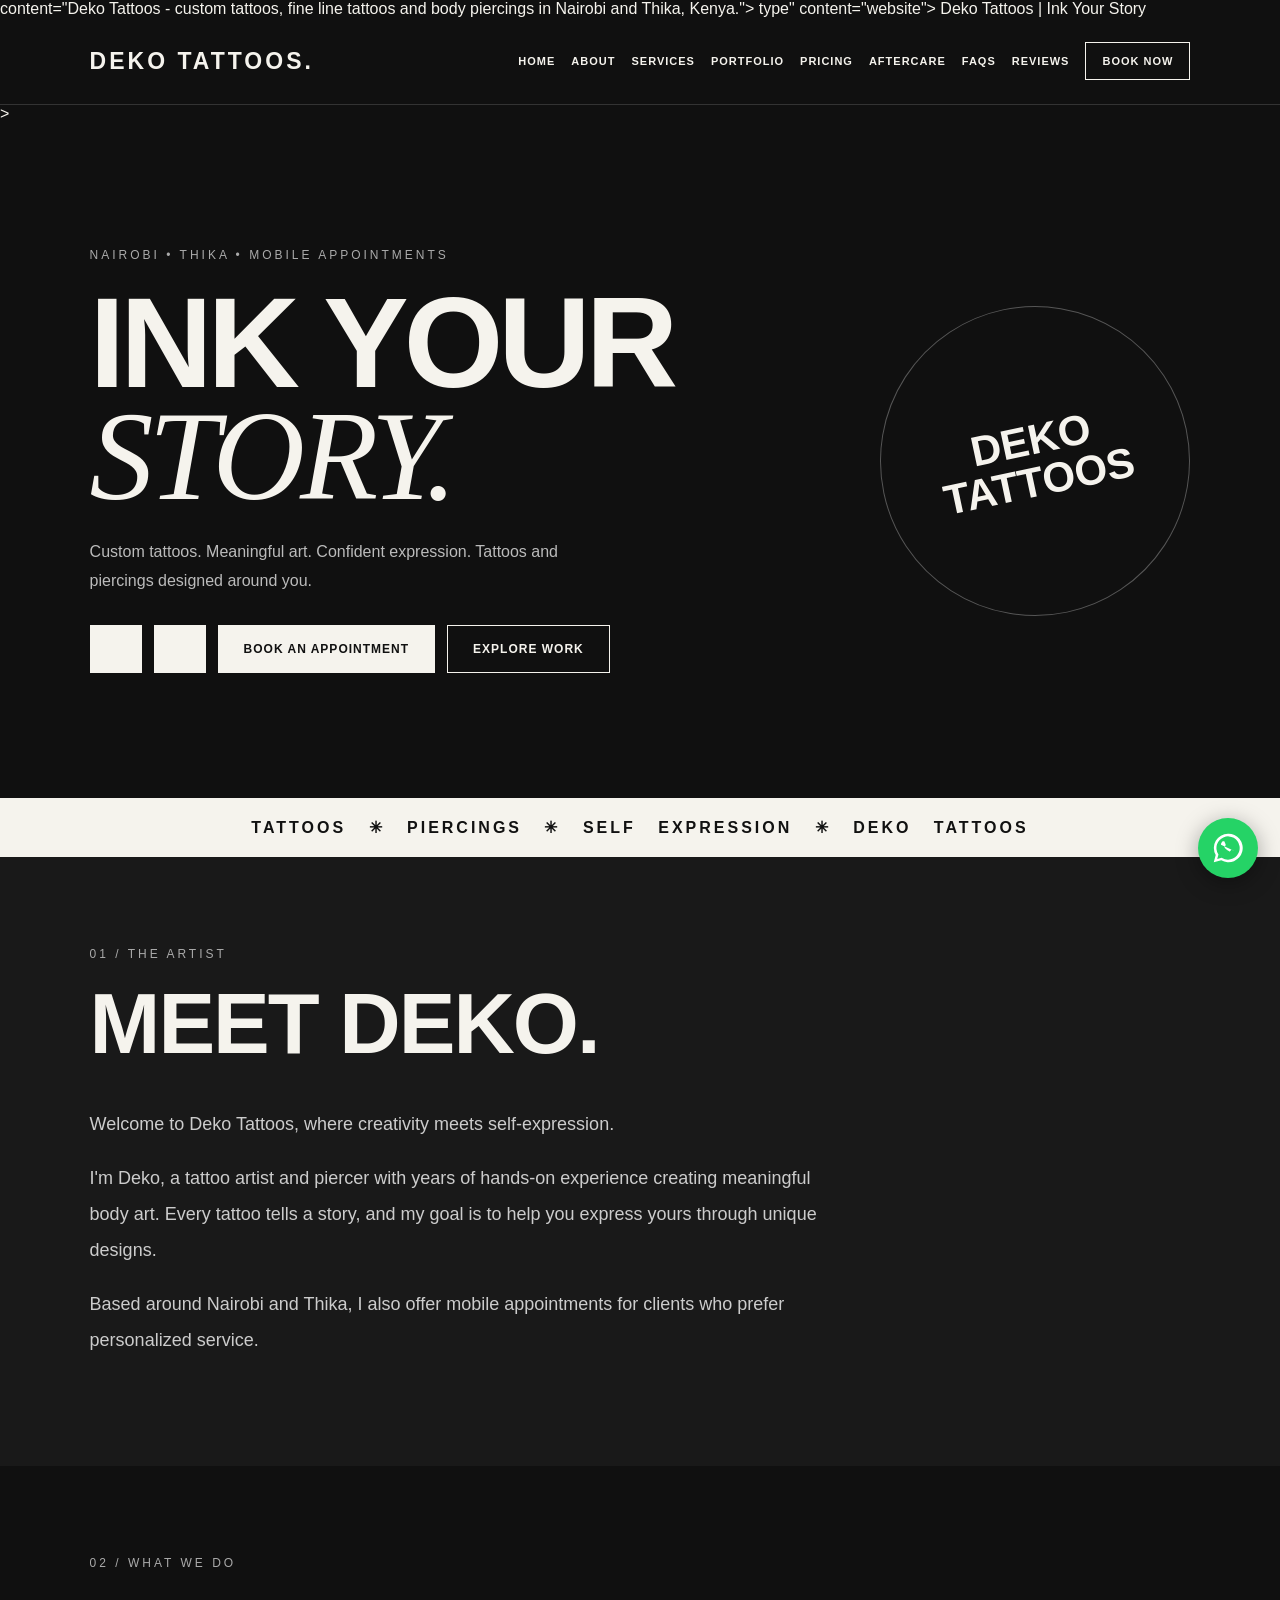
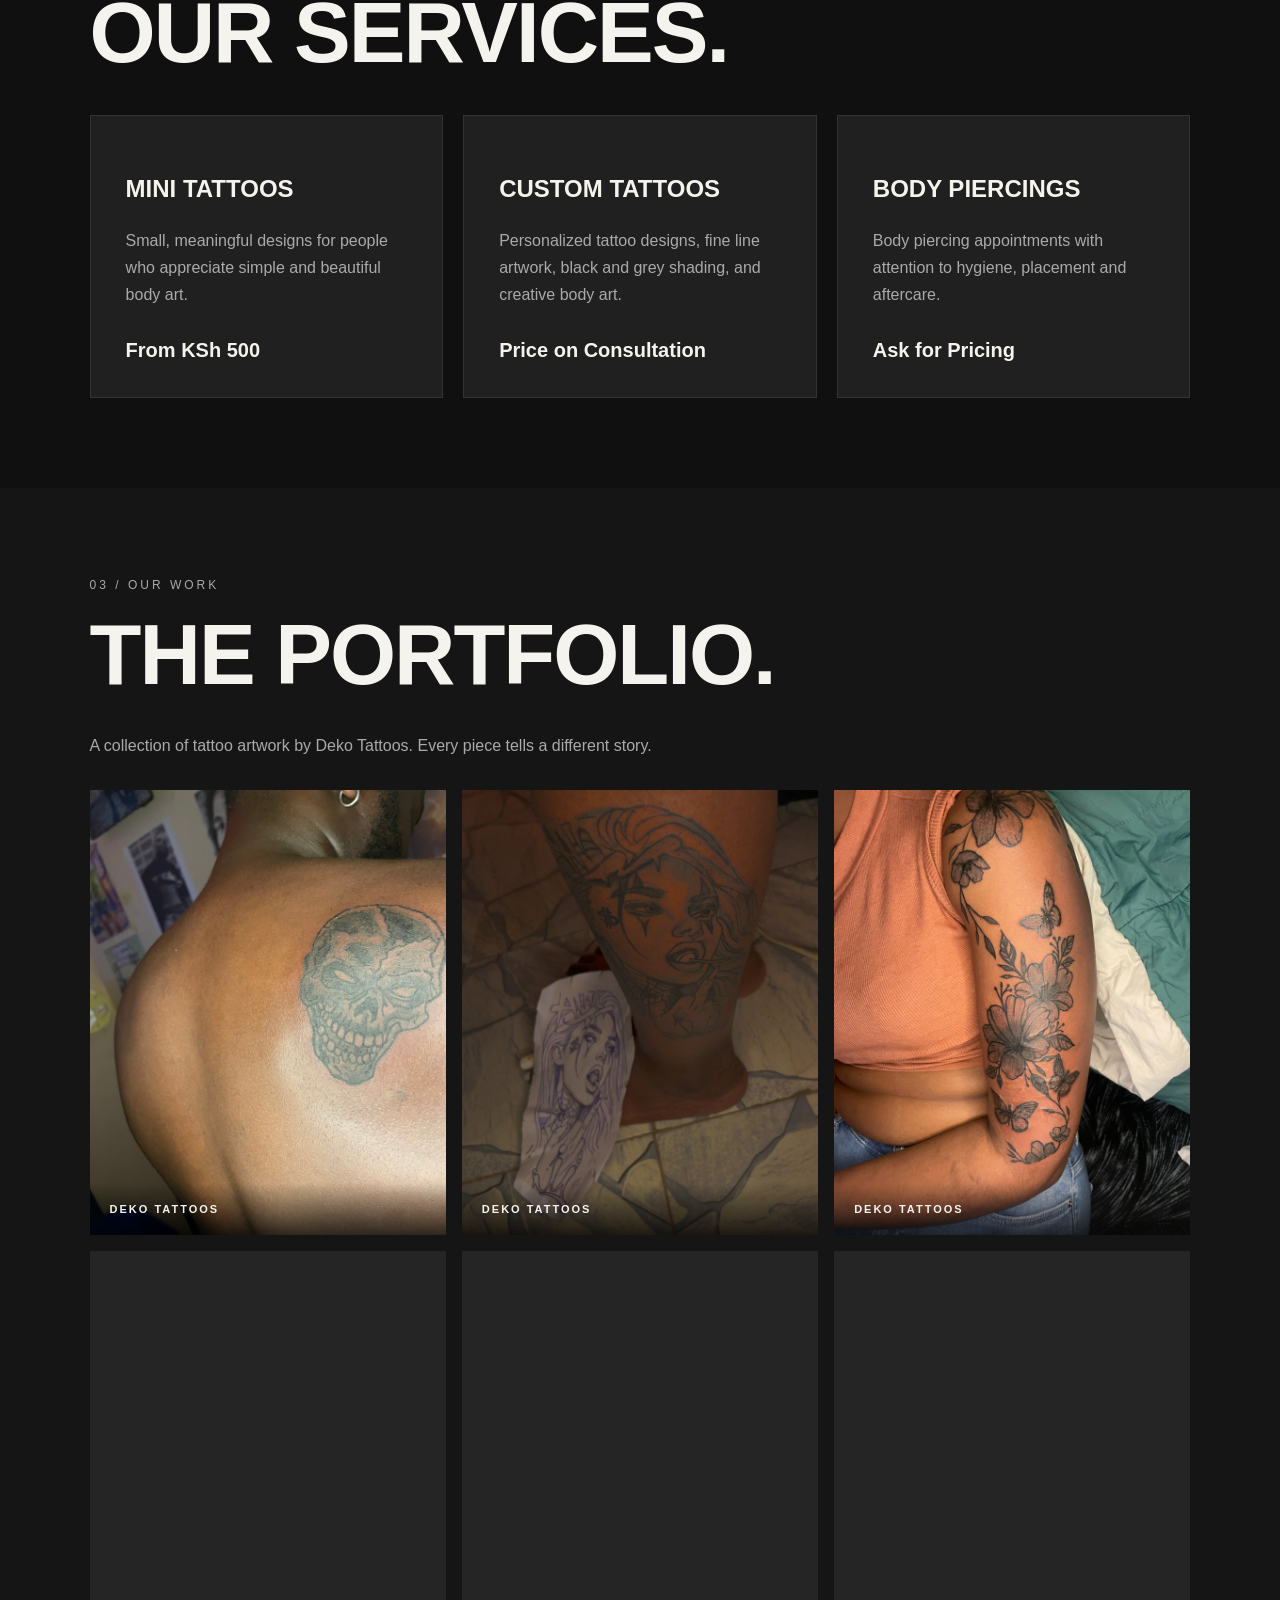
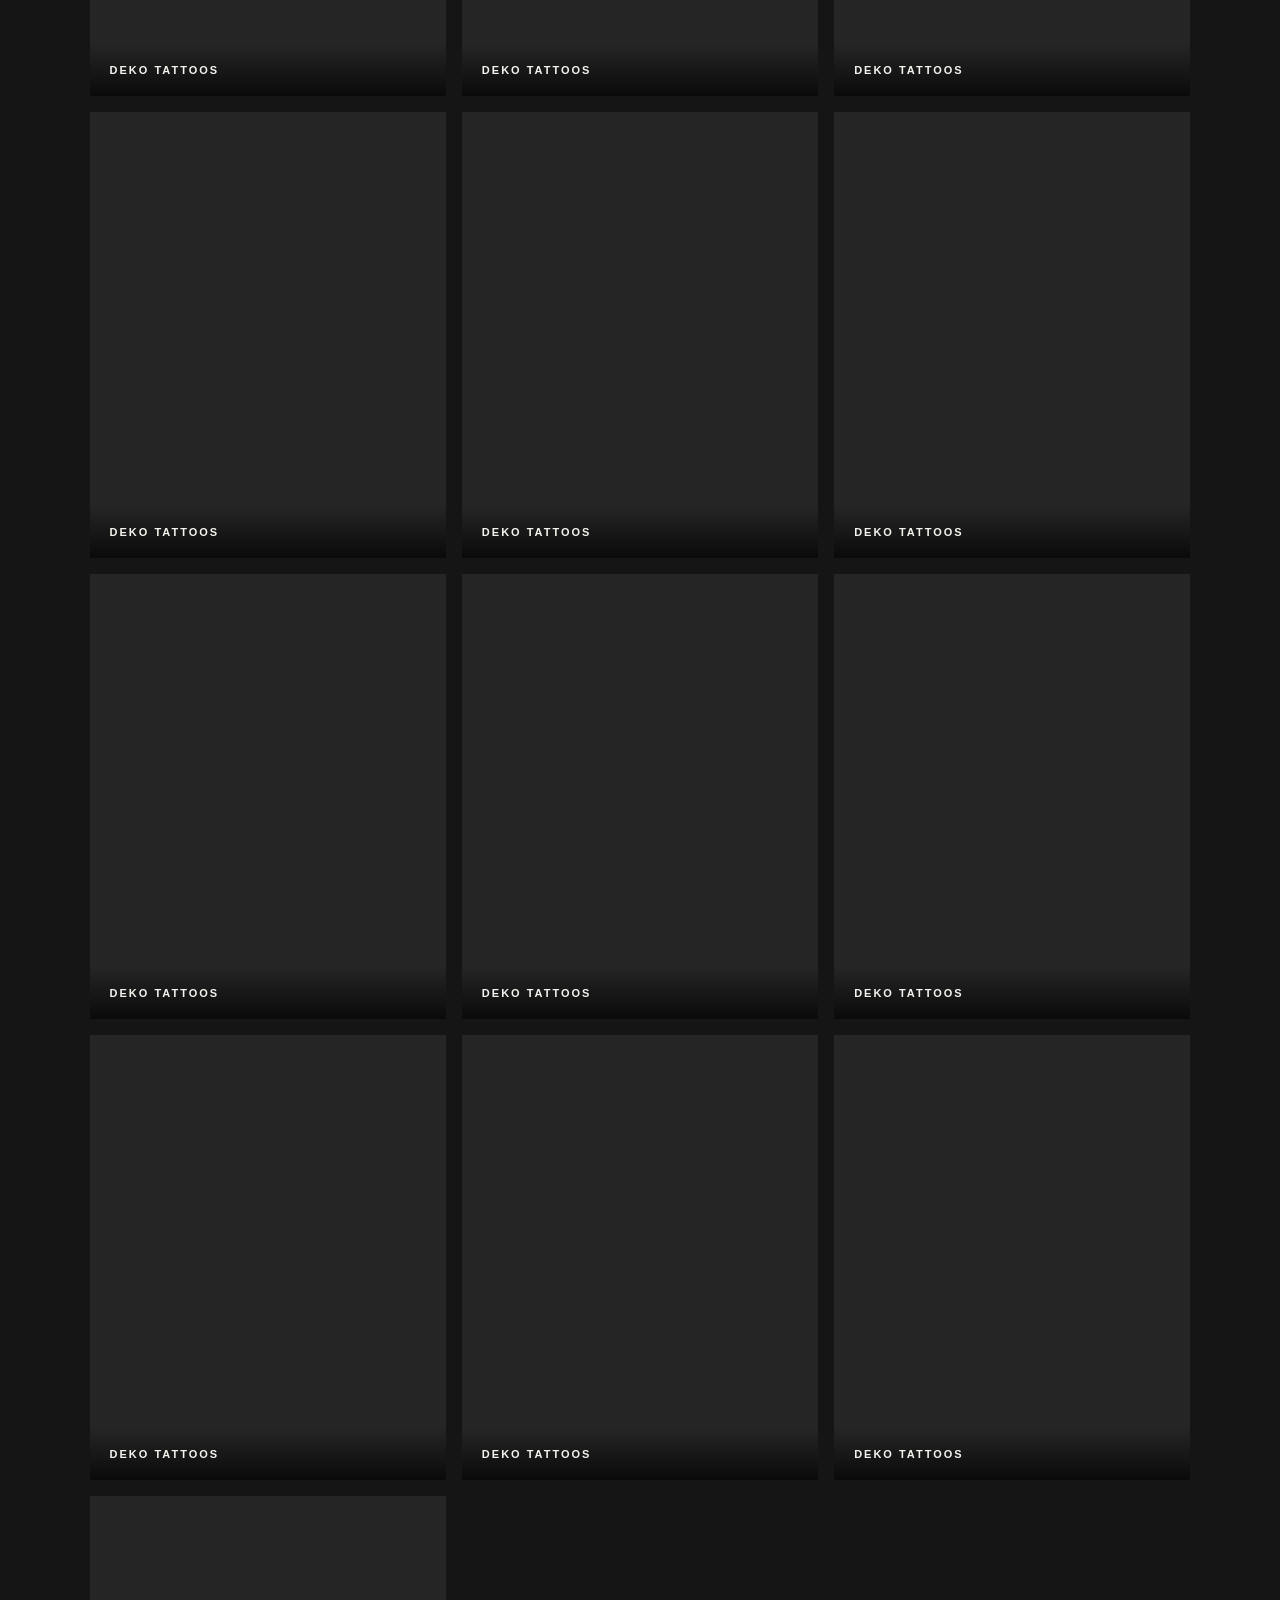
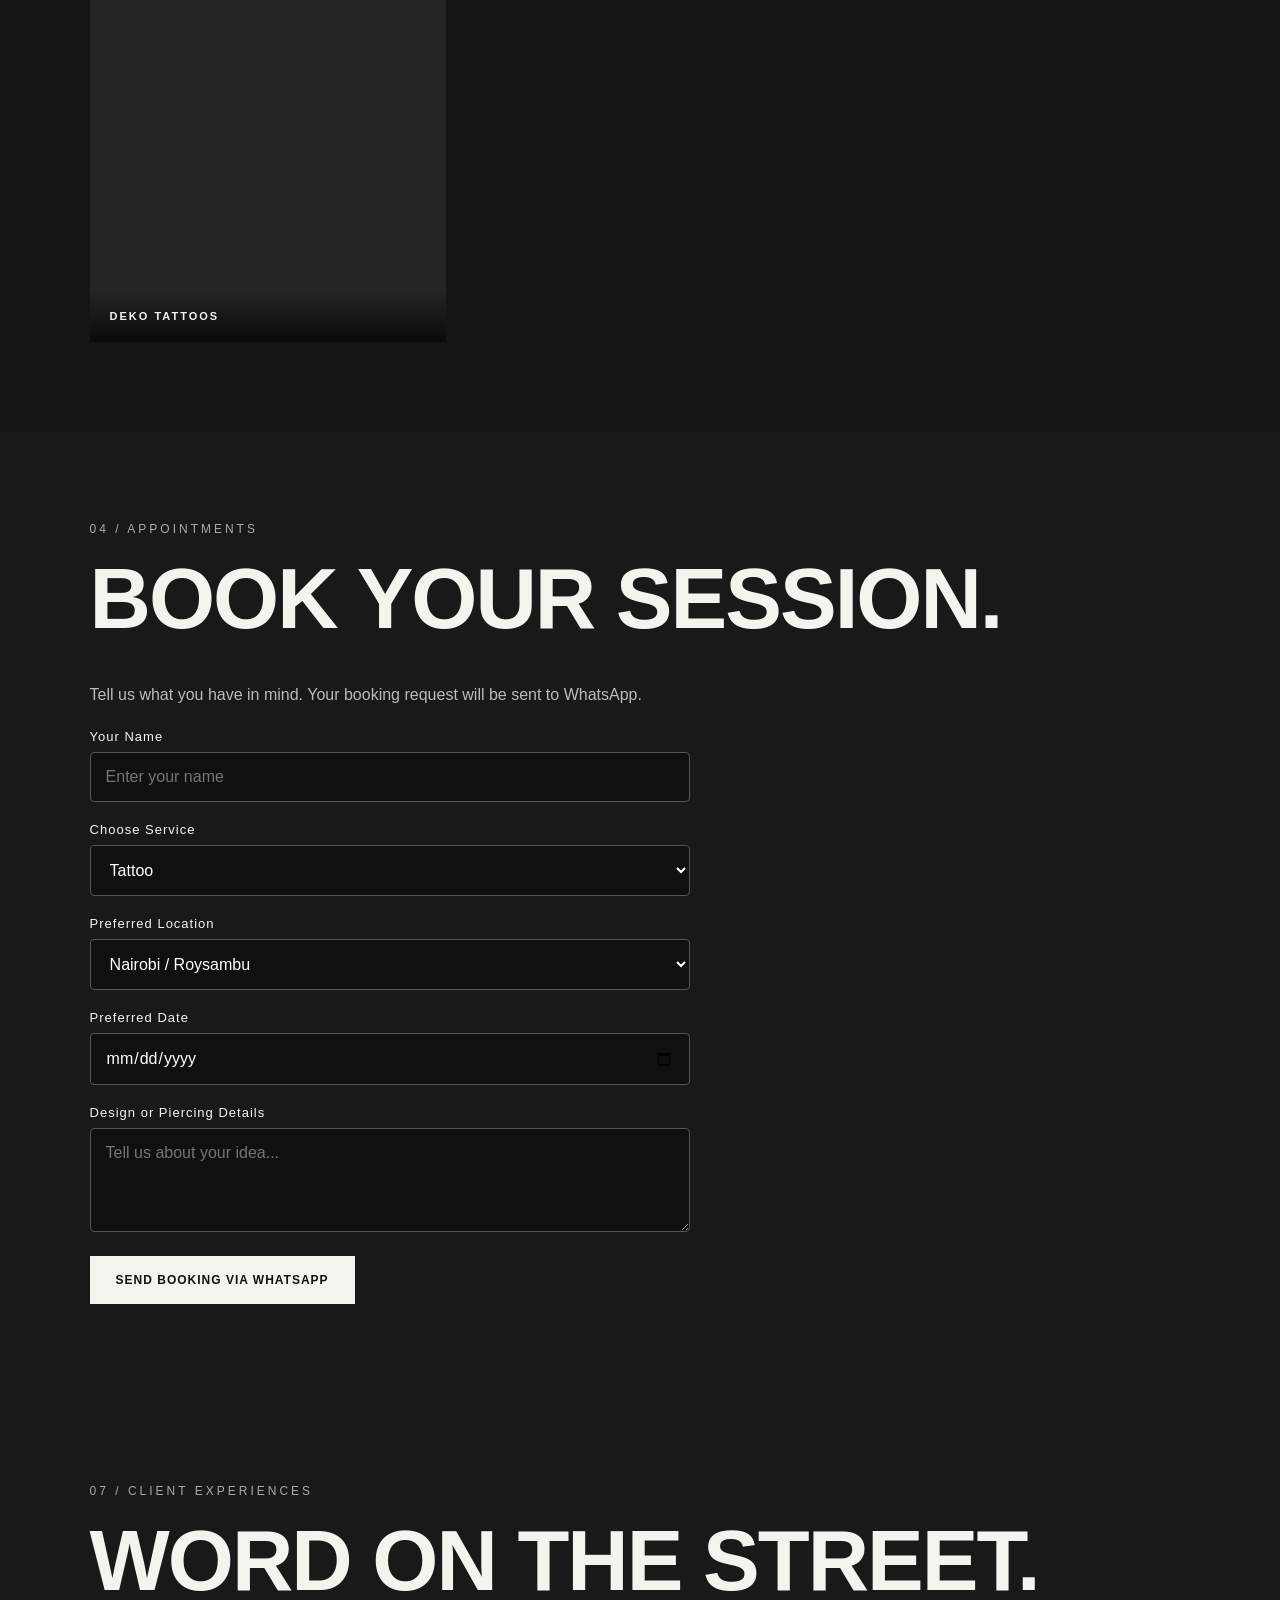
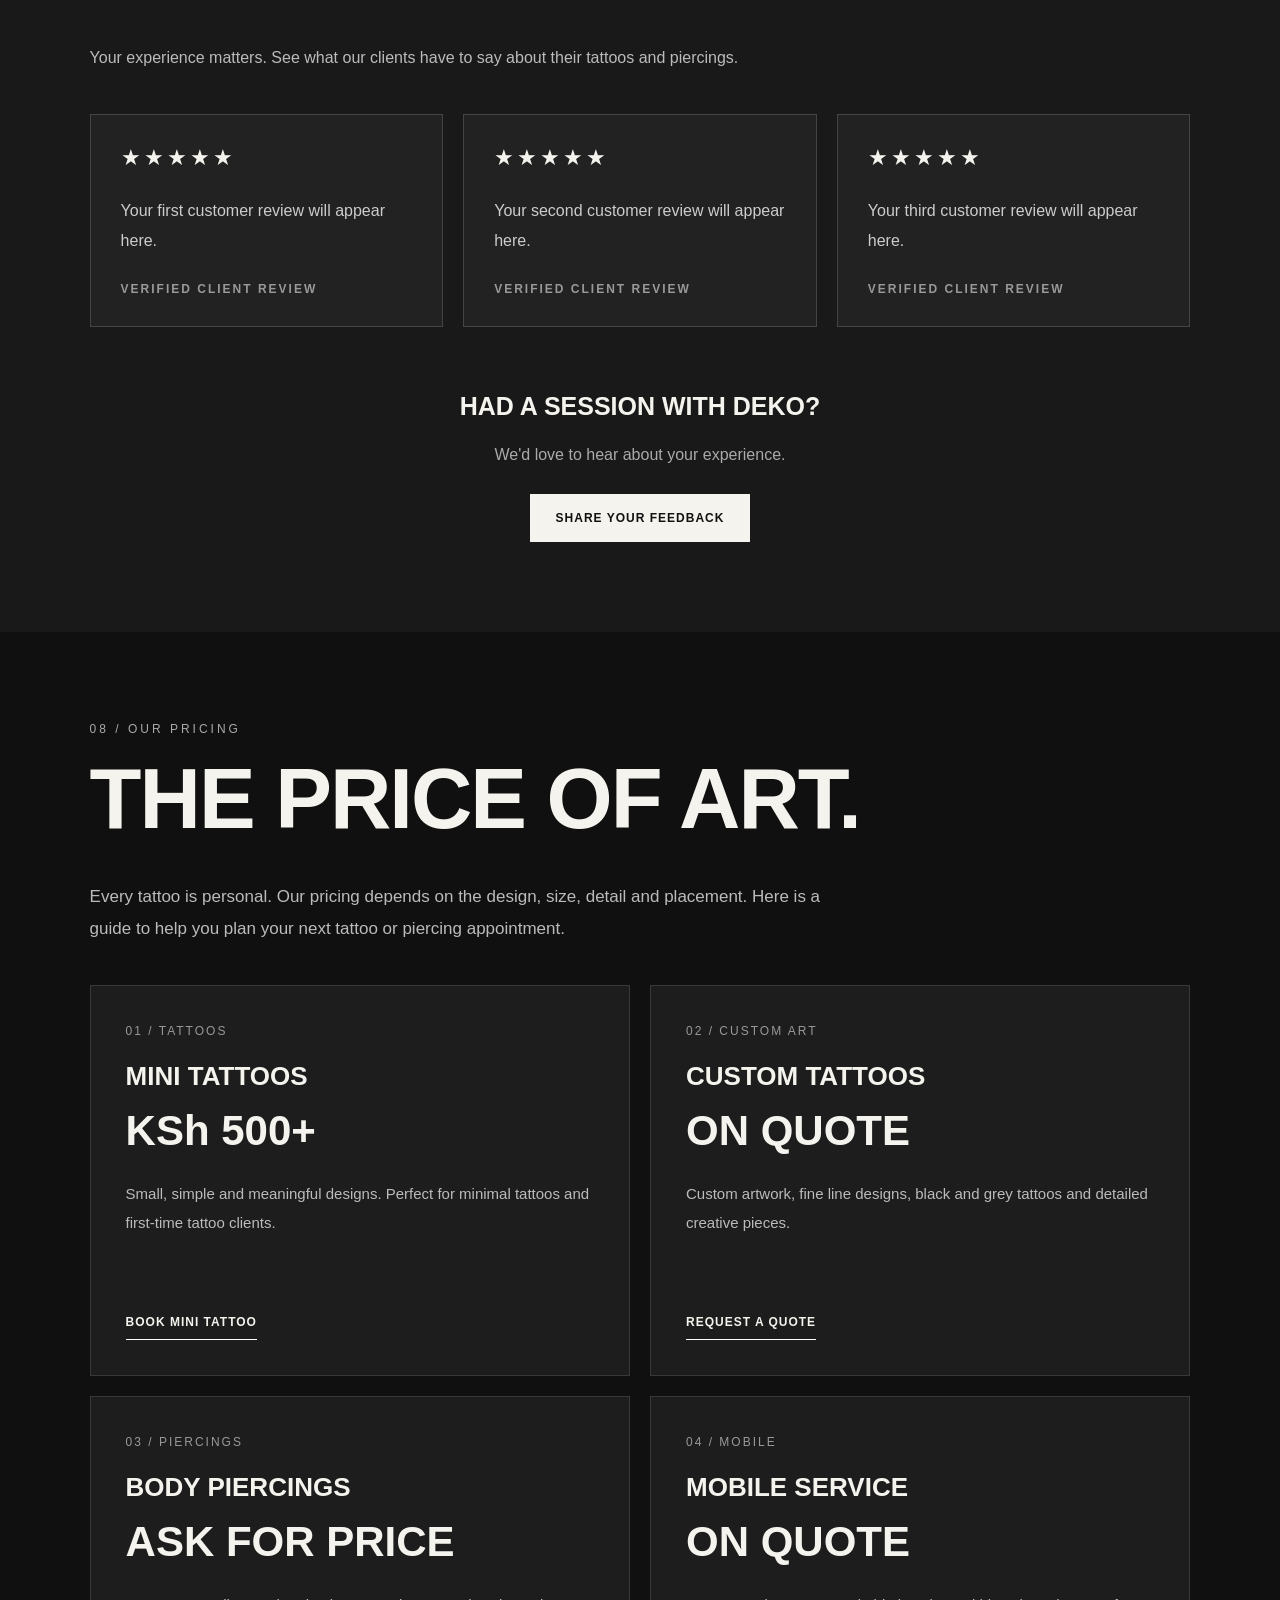
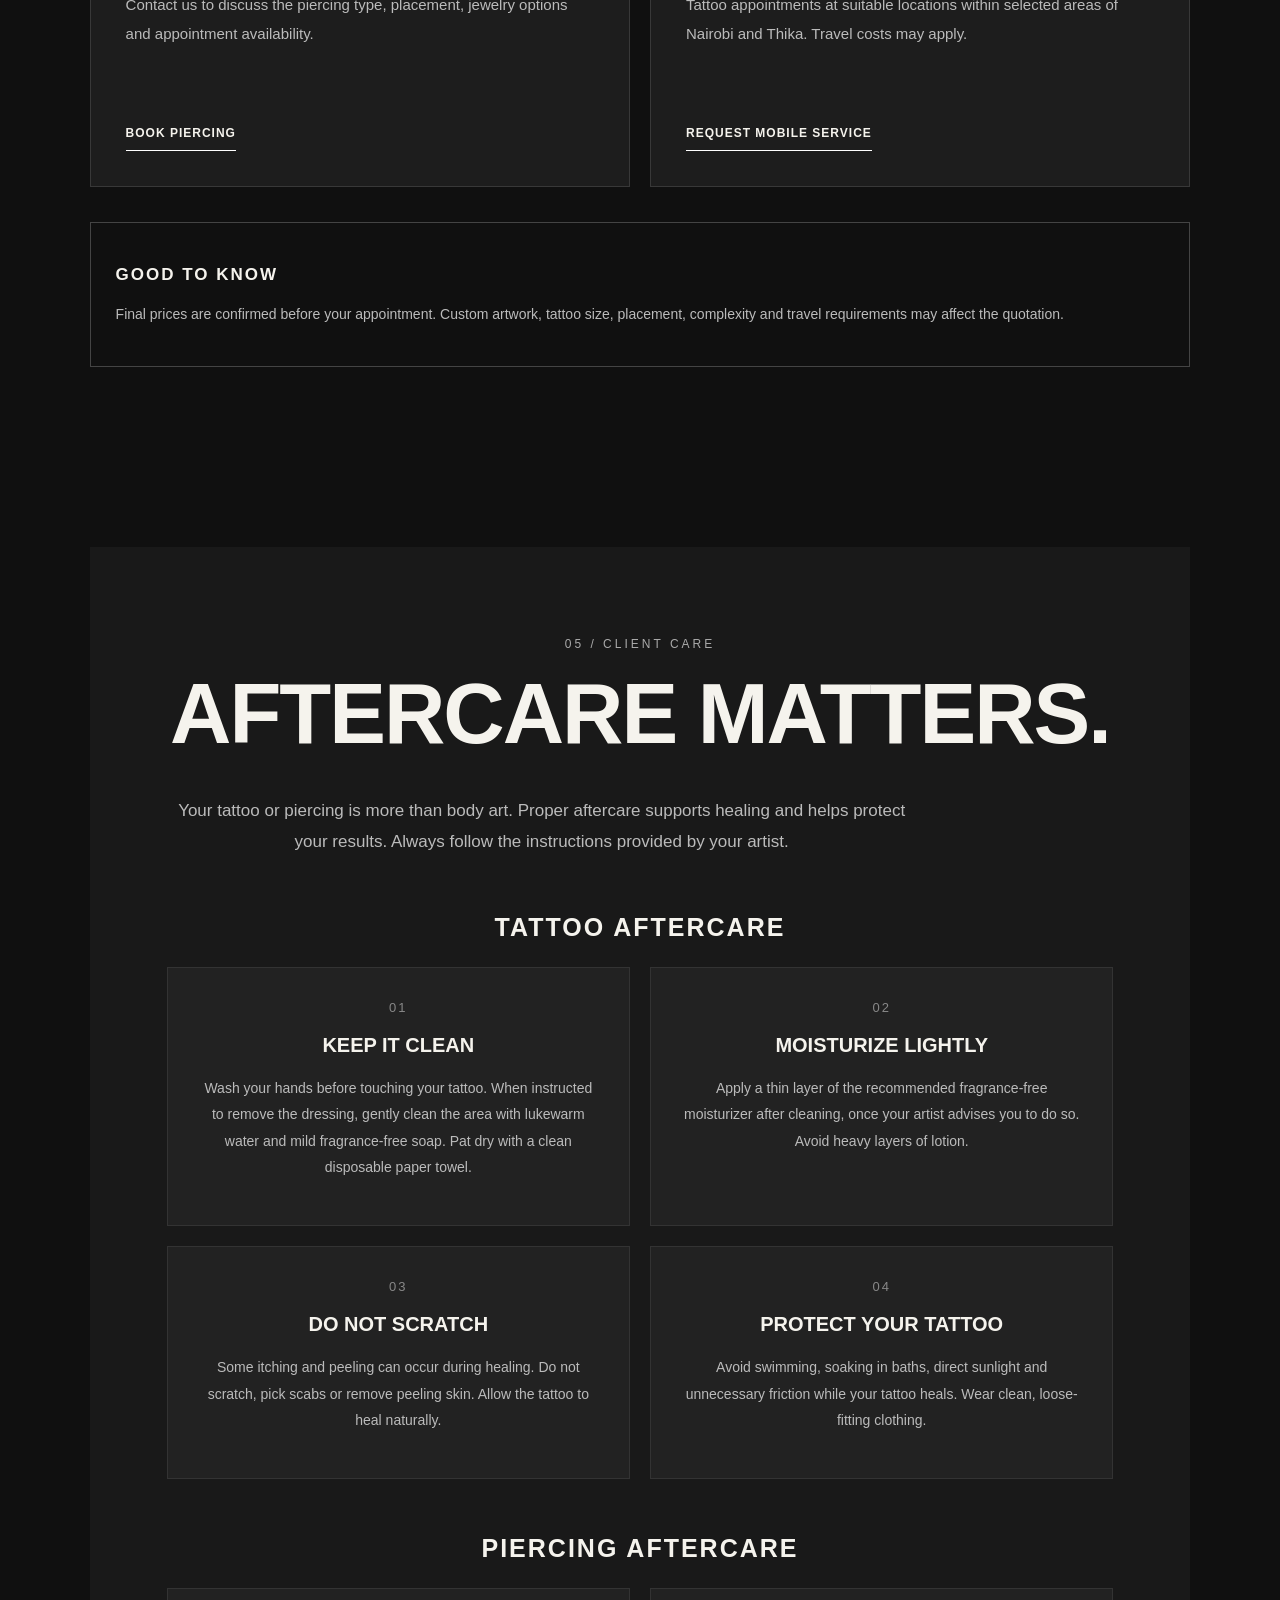
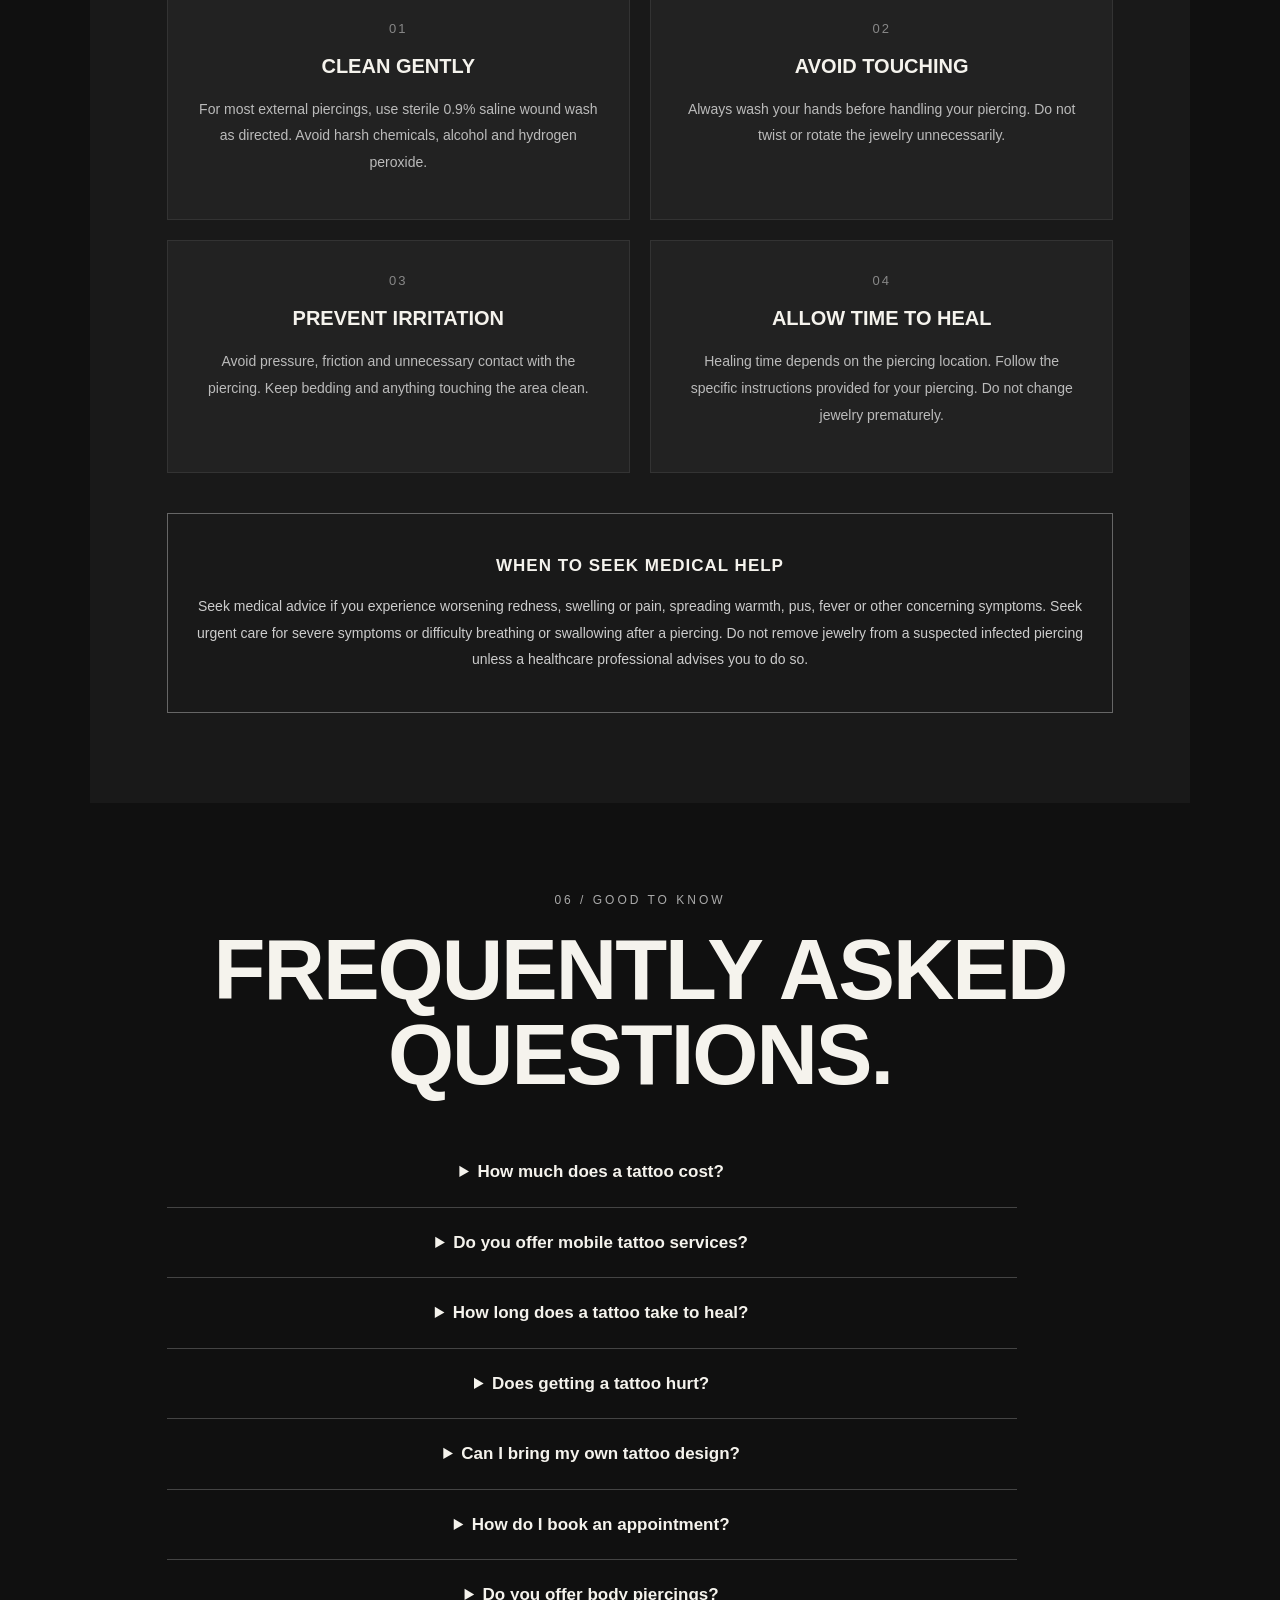
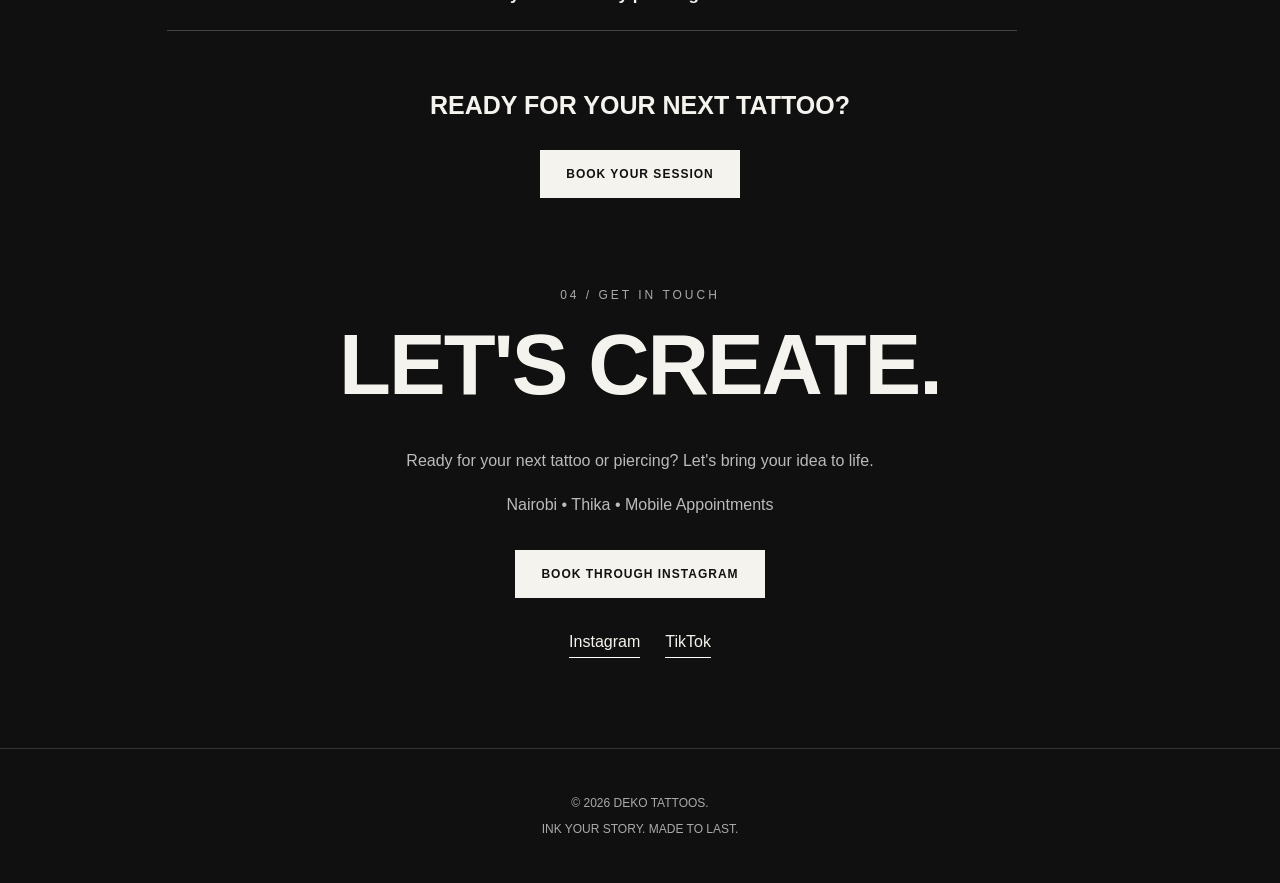
==== commit cee4057c: "Update index.html" ====
--- a/index.html
+++ b/index.html
@@ -2,6 +2,22 @@
 <!DOCTYPE html>
 <html lang="en">
 <head>
+
+<!-- Google Analytics - Deko Tattoos -->
+
+<script async src="https://www.googletagmanager.com/gtag/js?id=G-XKE3EJECWH"></script>
+
+<script>
+  window.dataLayer = window.dataLayer || [];
+
+  function gtag(){
+    dataLayer.push(arguments);
+  }
+
+  gtag('js', new Date());
+
+  gtag('config', 'G-XKE3EJECWH');
+</script>
   
 <!-- DEKO TATTOOS FAVICON -->
 
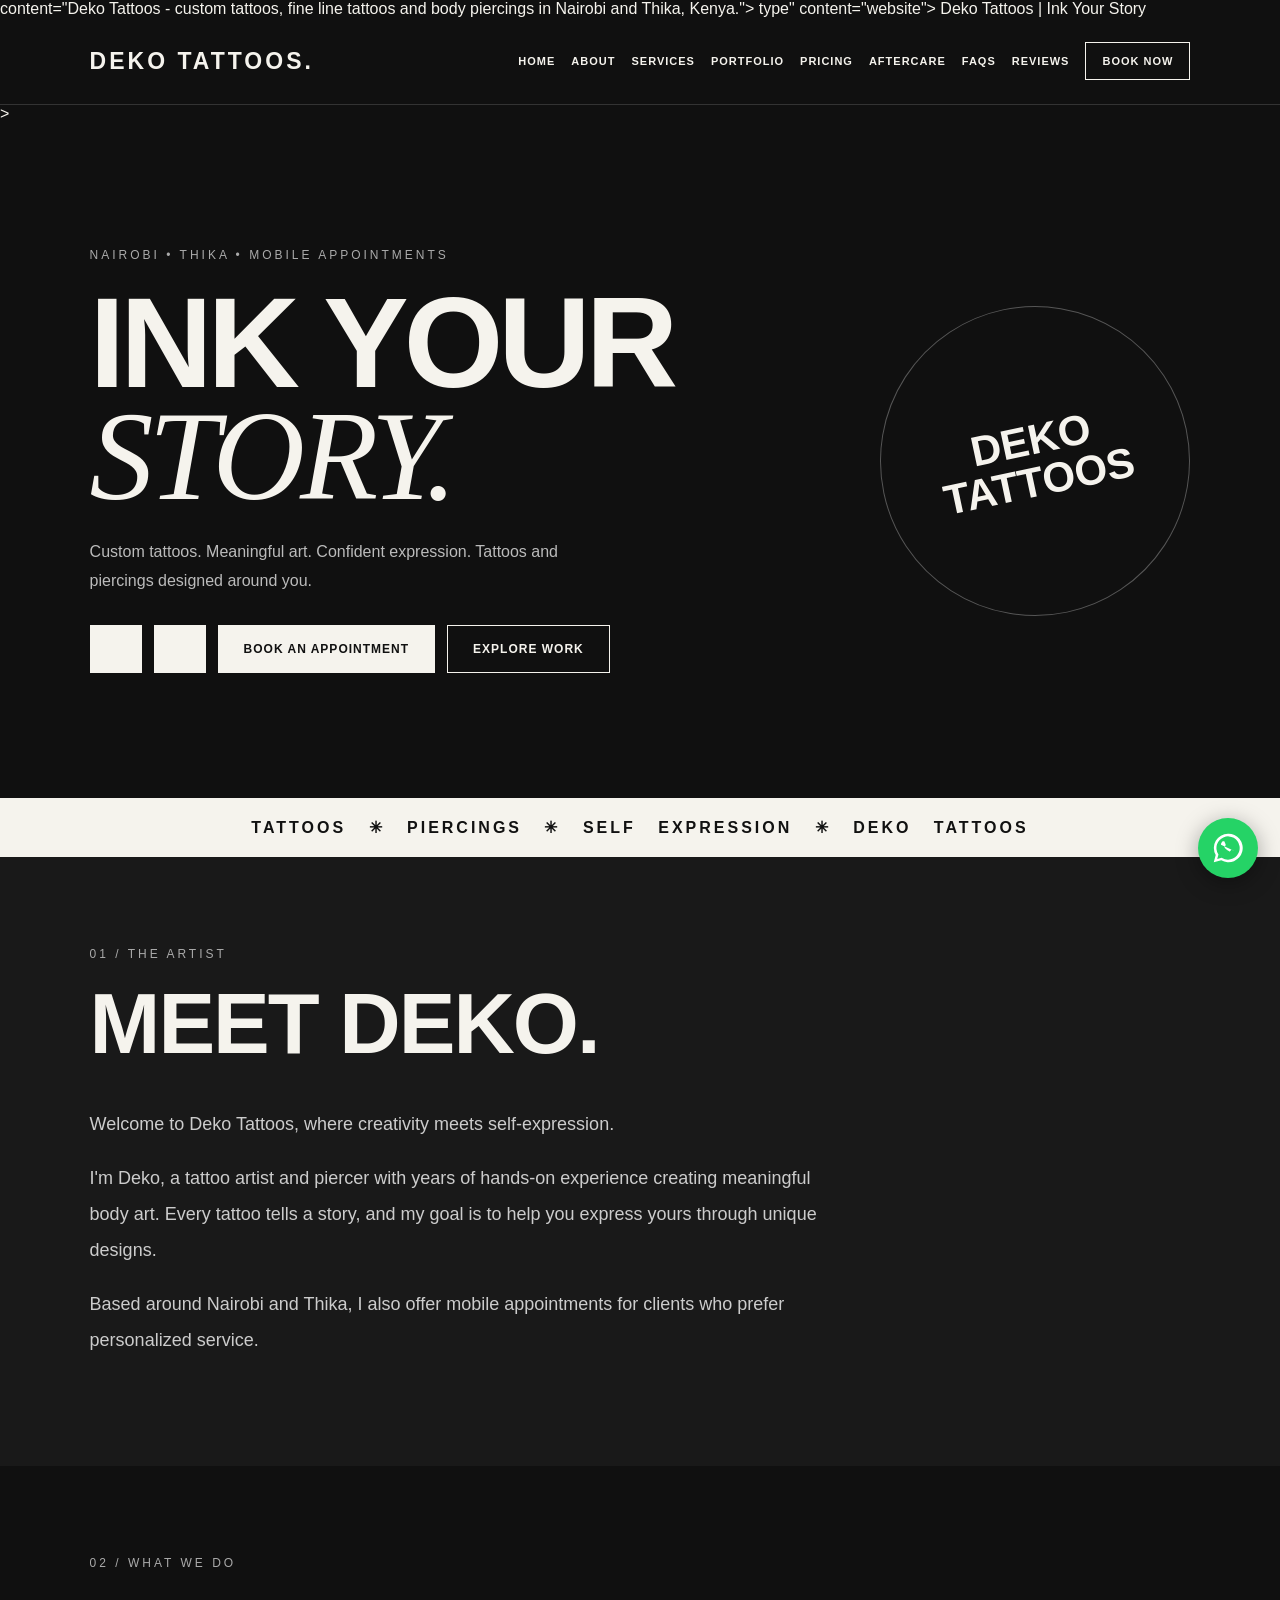
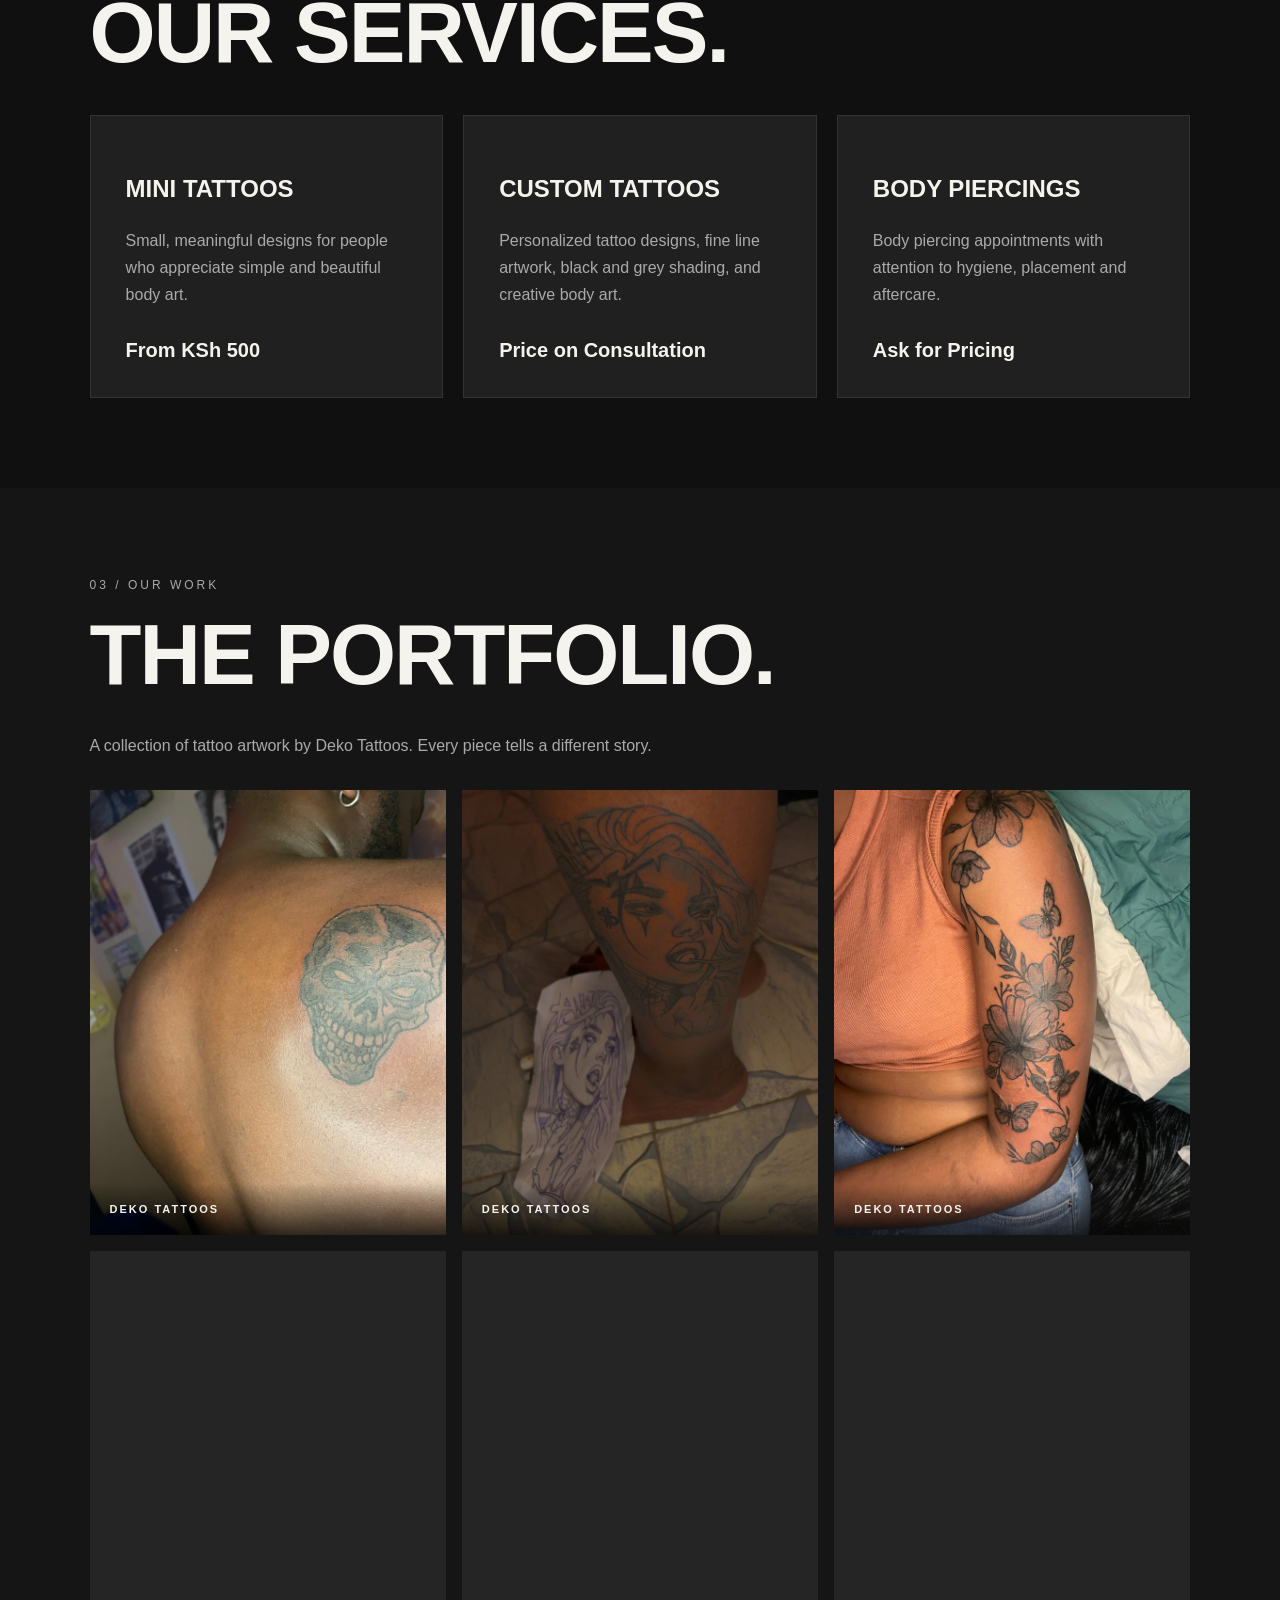
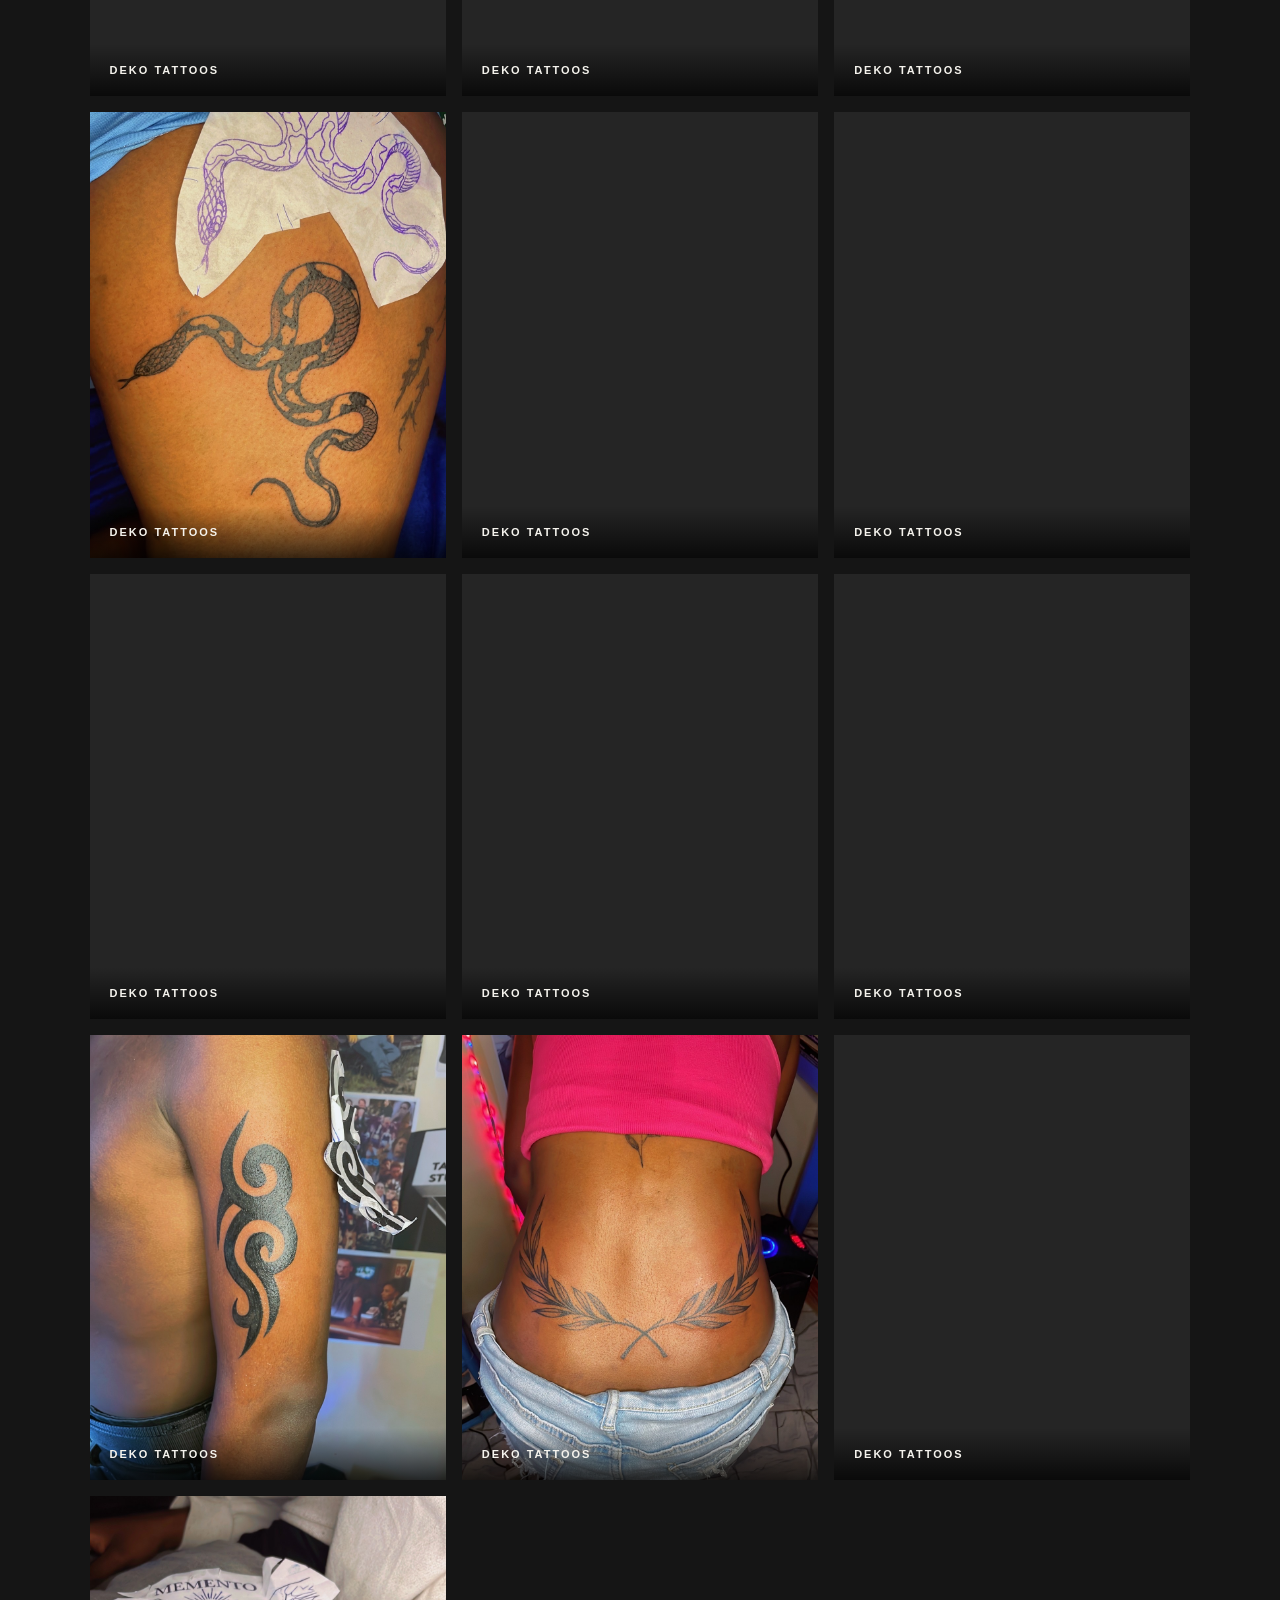
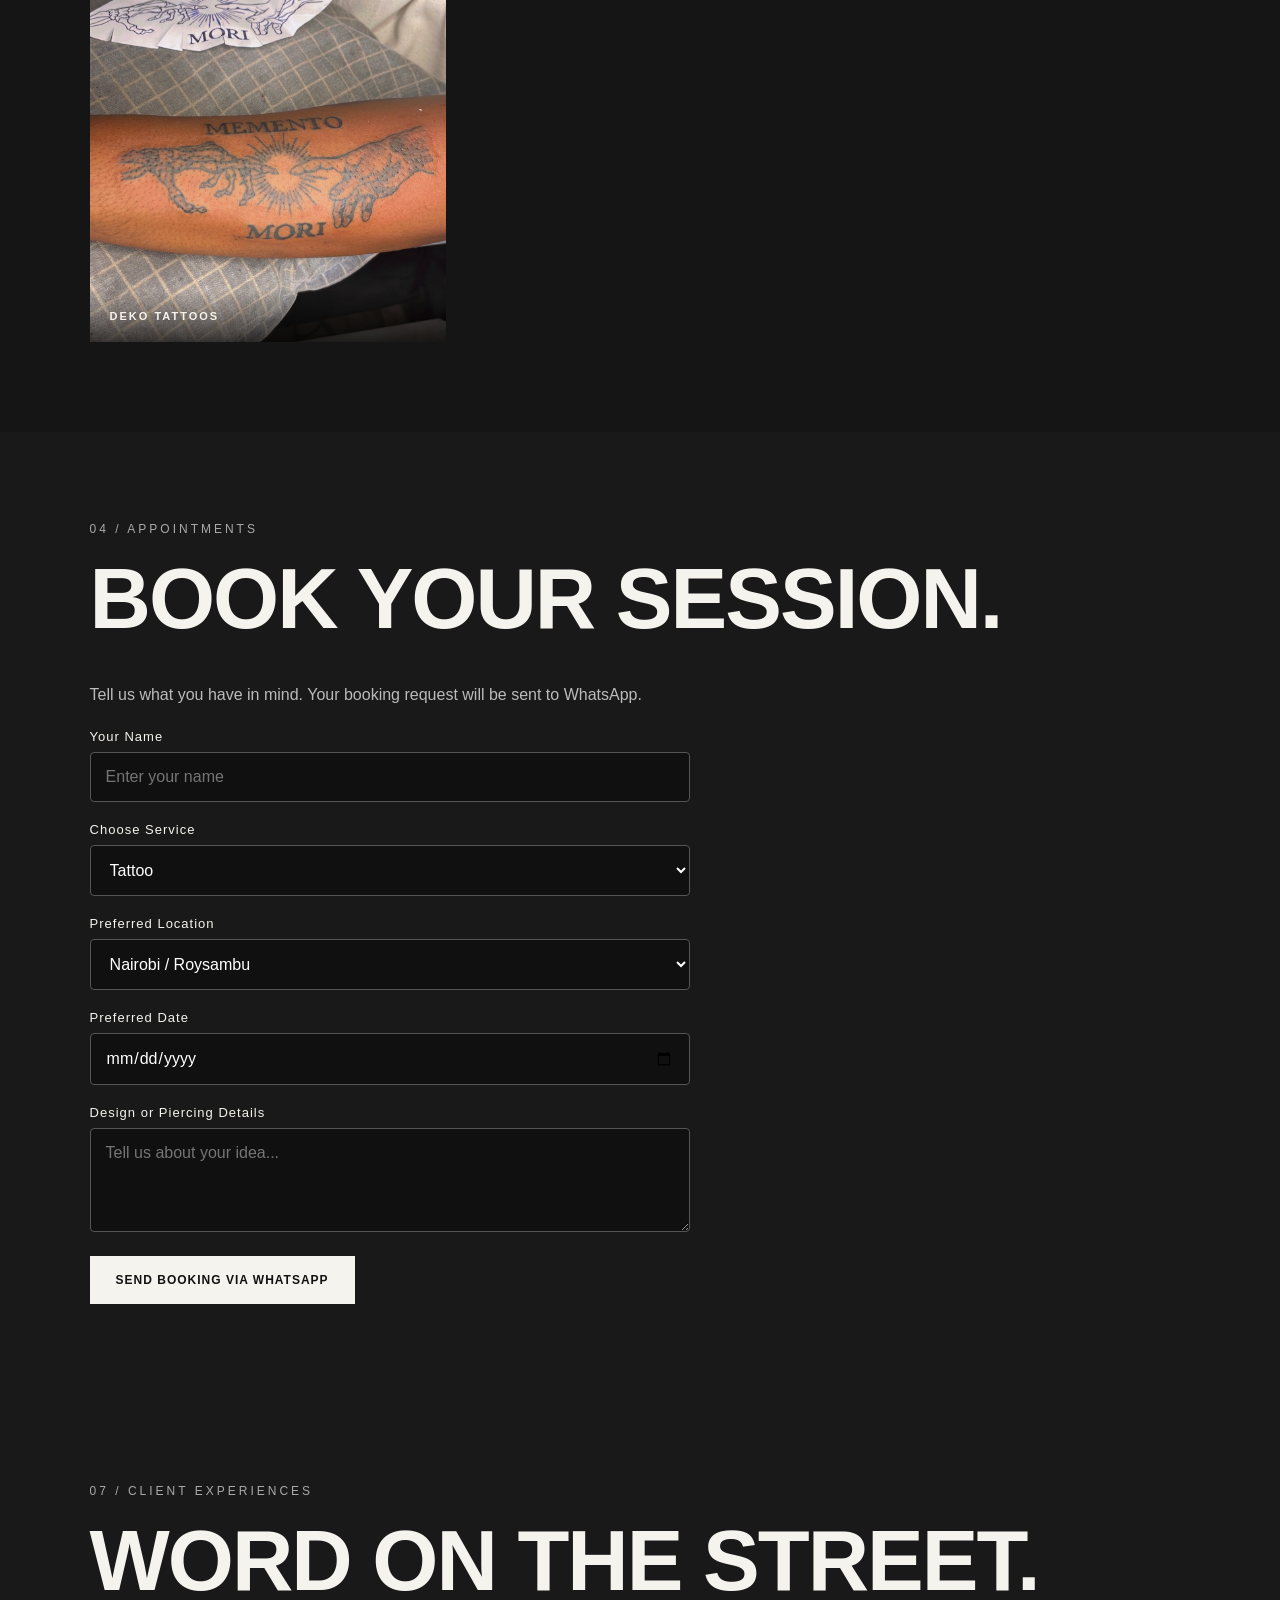
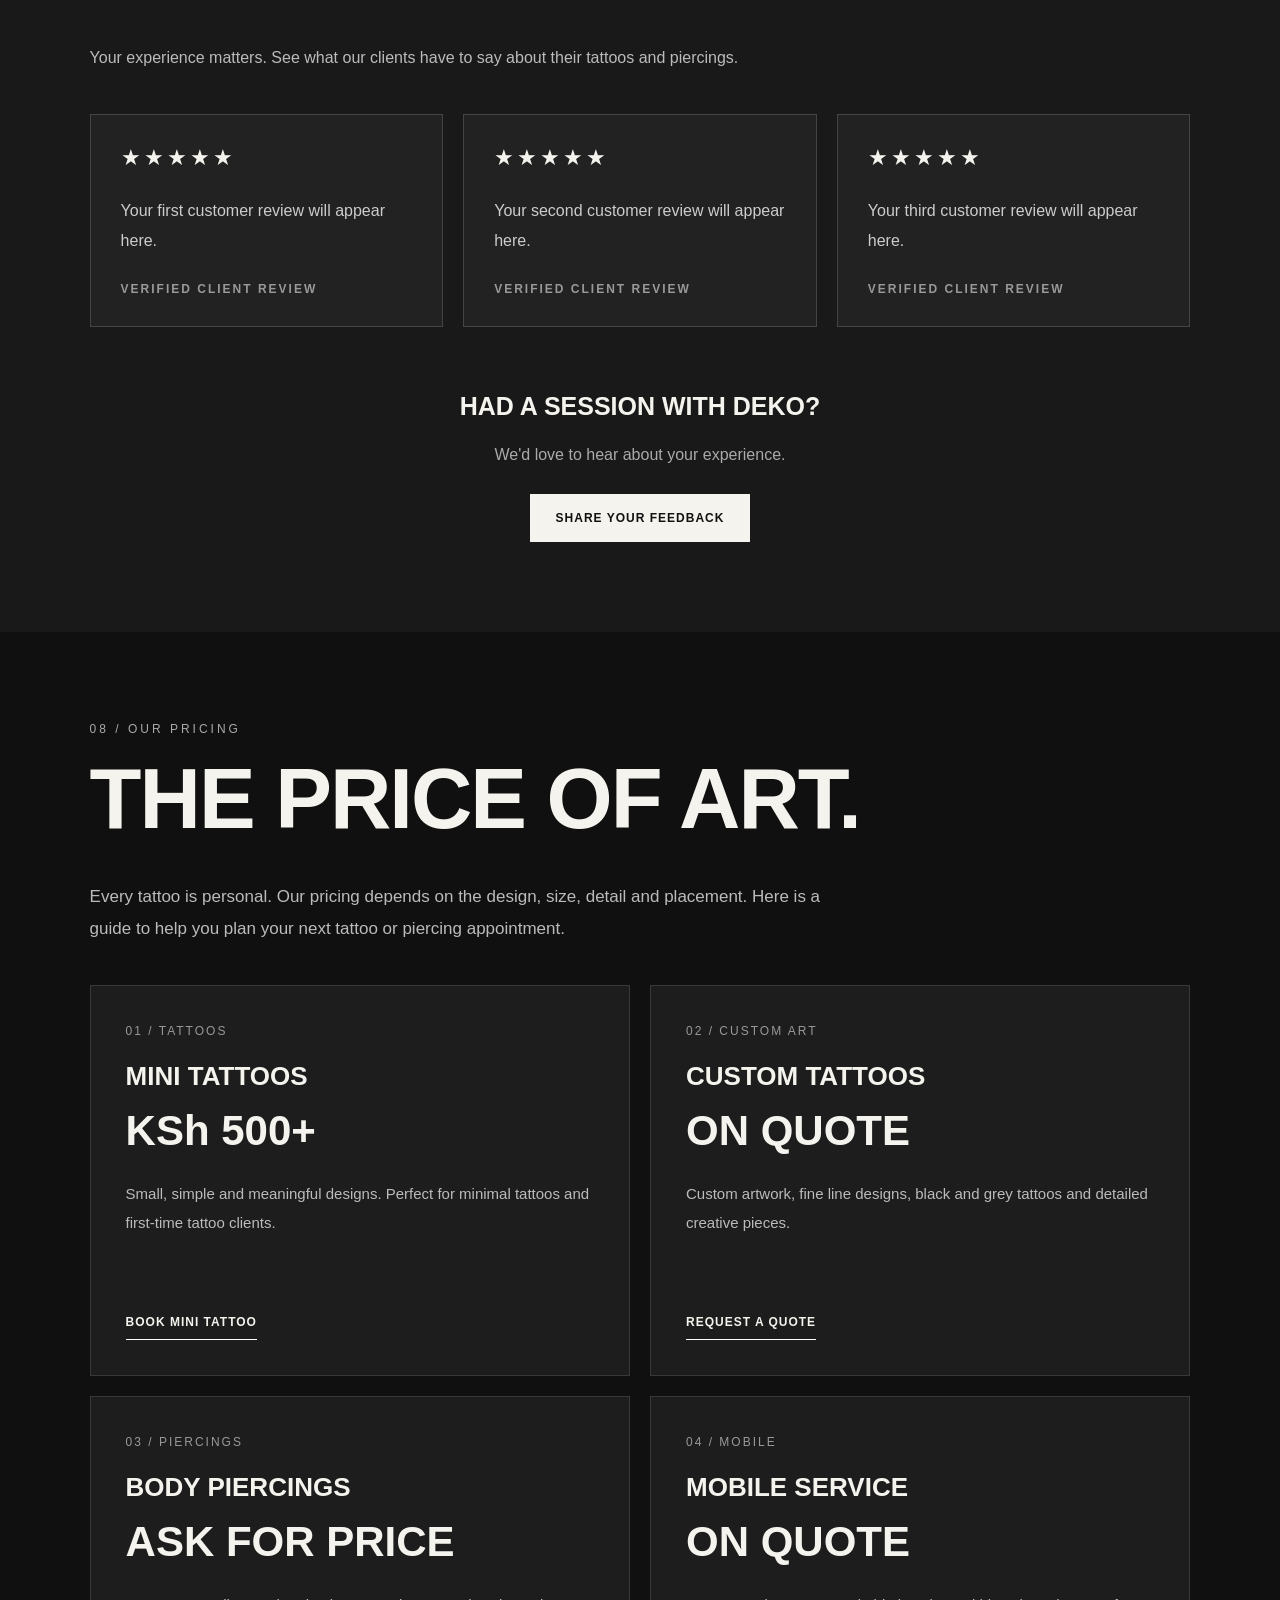
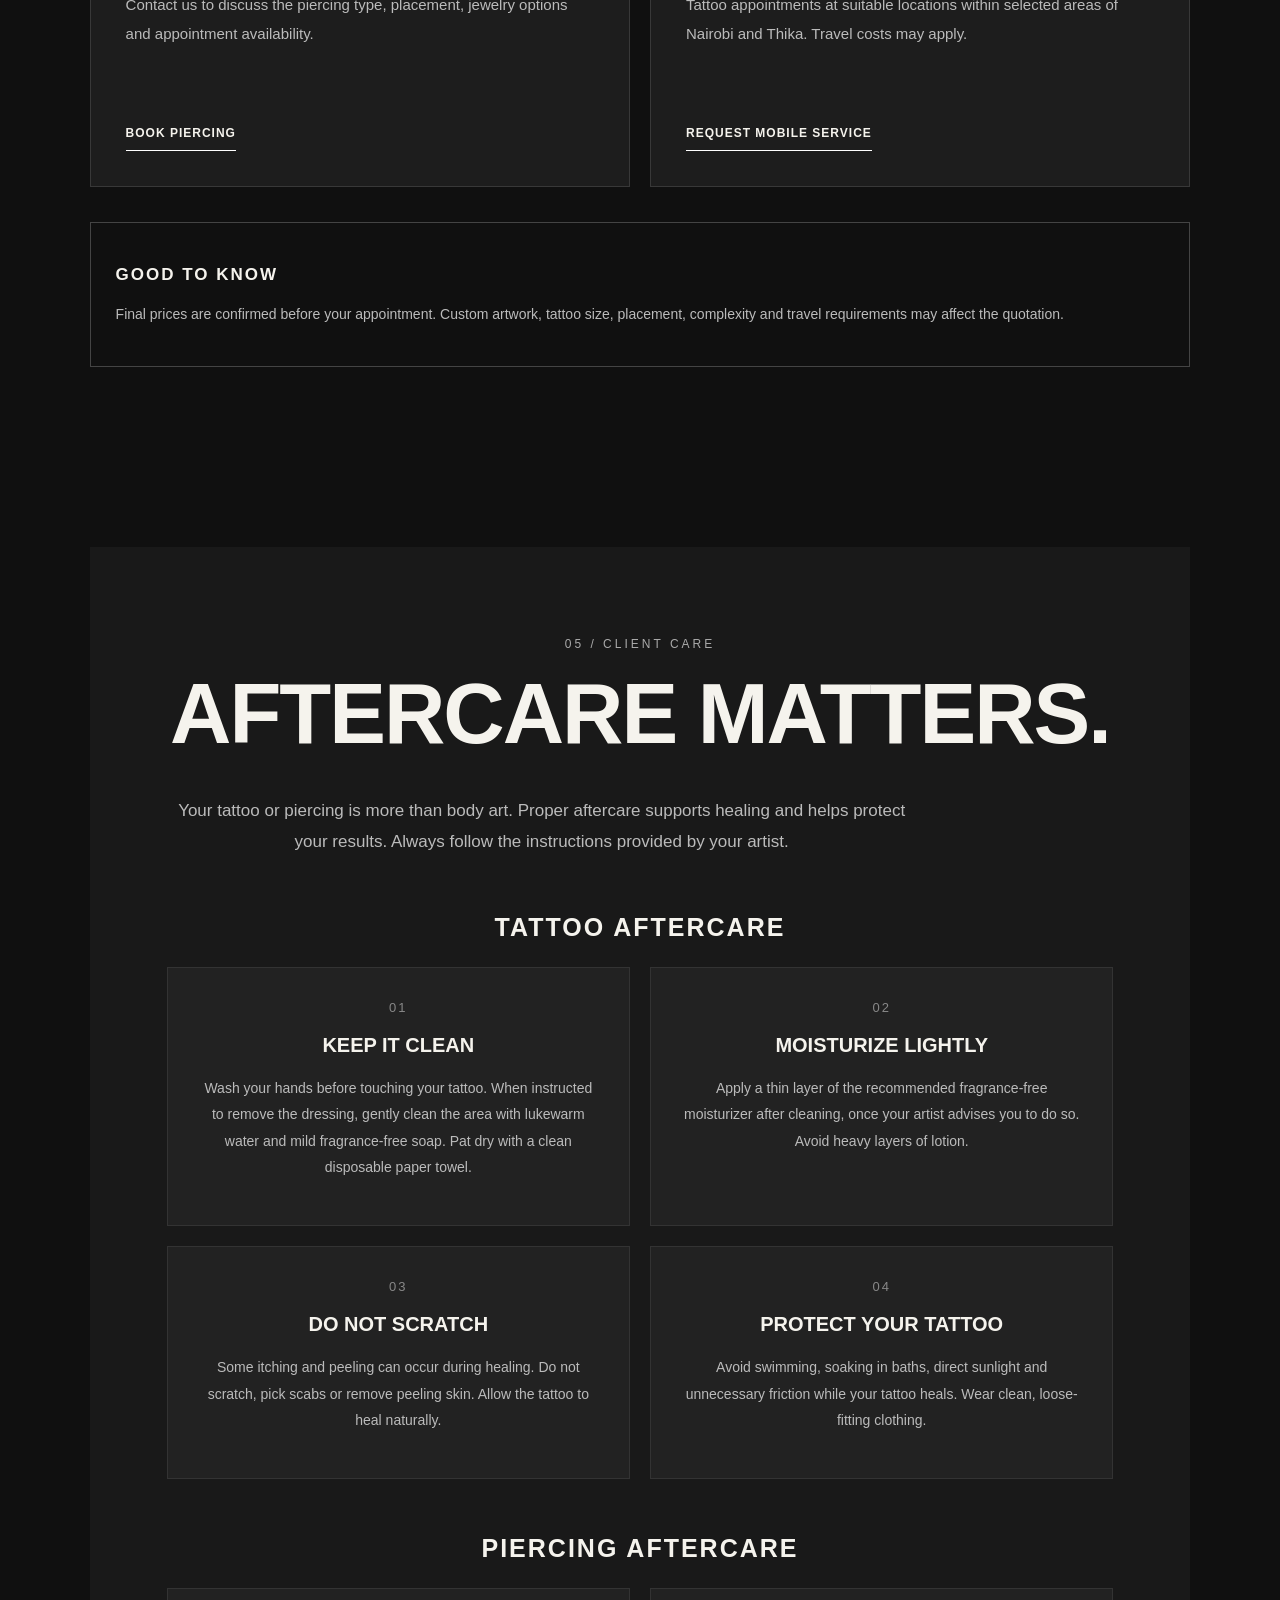
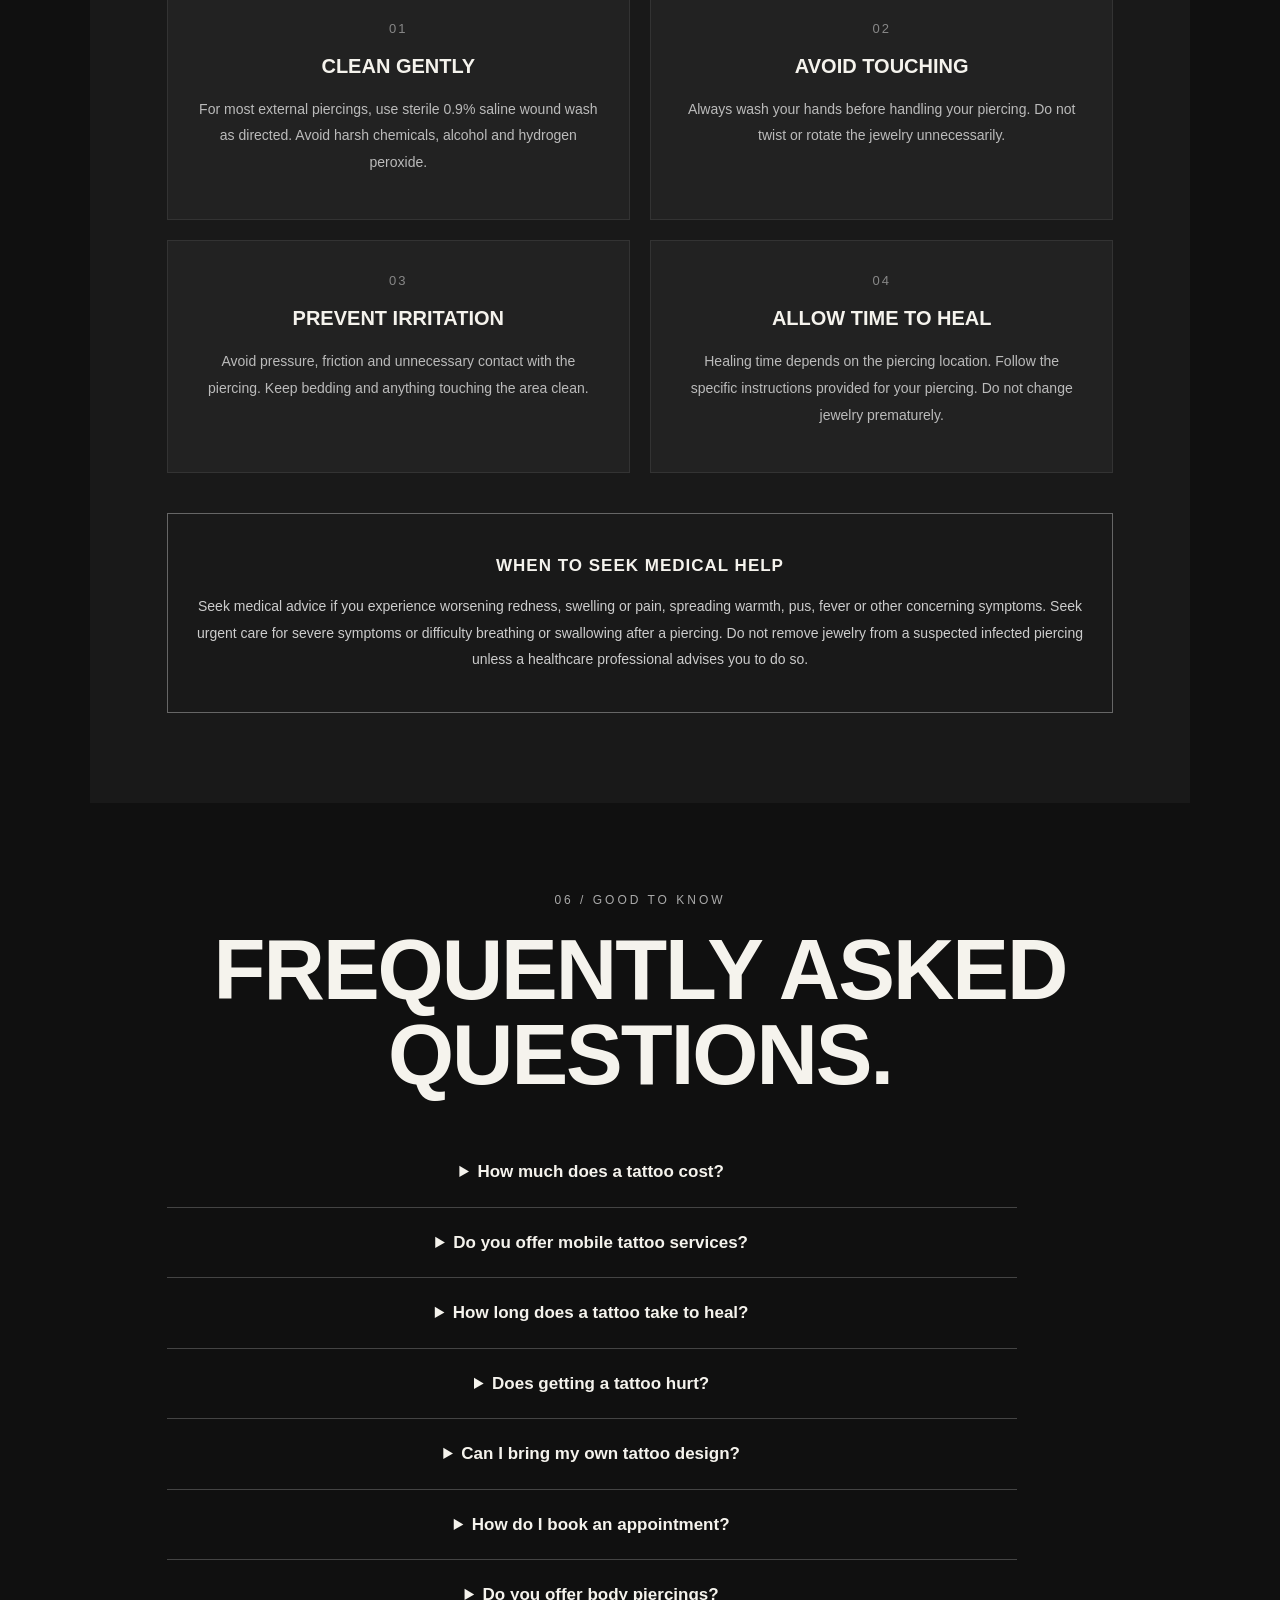
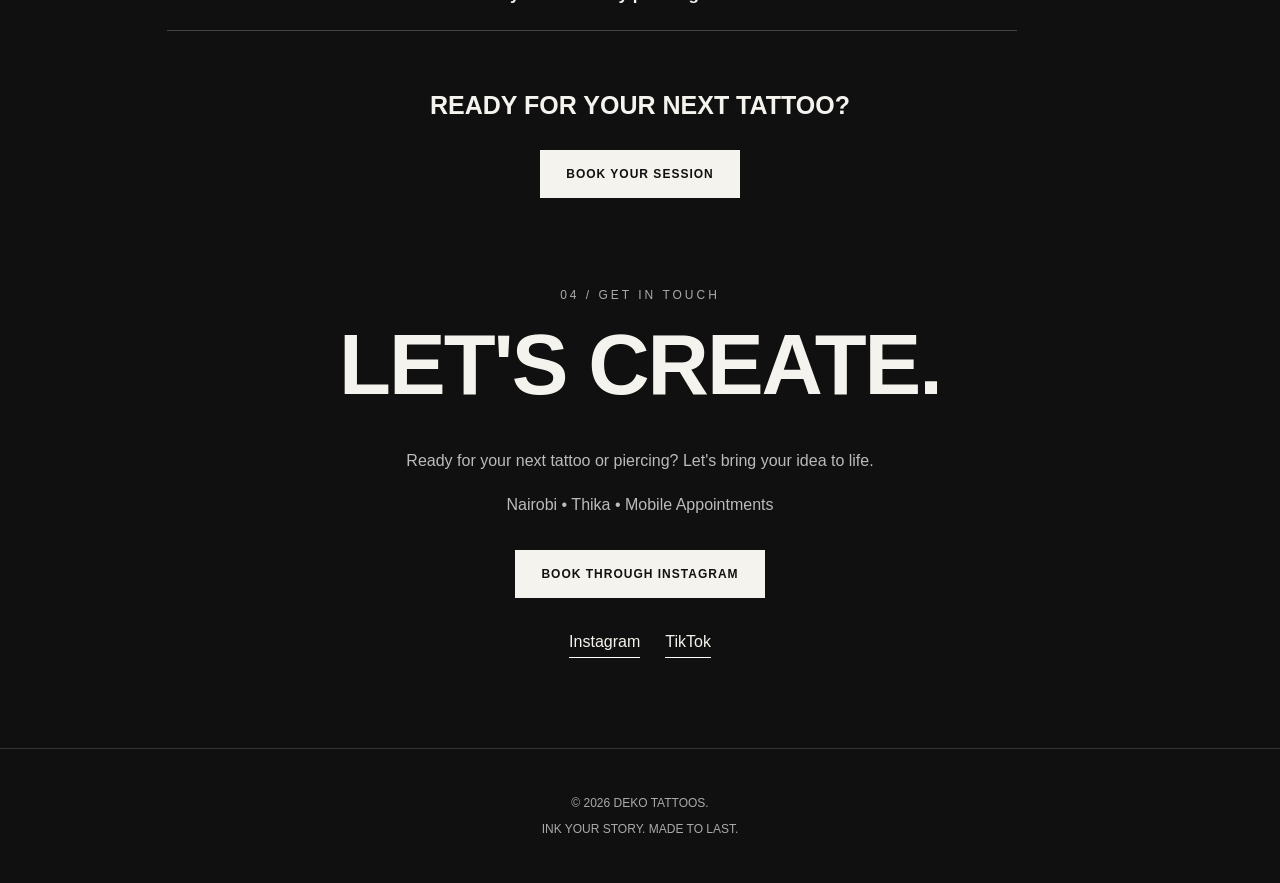
==== commit ae9e7528: "Update index.html" ====
--- a/index.html
+++ b/index.html
@@ -1806,5 +1806,36 @@
 }
 </style>
 
+<!-- WHATSAPP BOOKING CLICK TRACKING -->
+
+<script>
+document.addEventListener("click", function(event) {
+
+  const link = event.target.closest("a[href]");
+
+  if (!link) return;
+
+  const url = link.getAttribute("href") || "";
+
+  if (
+    url.includes("wa.me/254790030106") ||
+    url.includes("api.whatsapp.com/send")
+  ) {
+
+    if (typeof gtag === "function") {
+
+      gtag("event", "whatsapp_booking_click", {
+        event_category: "Booking",
+        event_label: "WhatsApp Contact",
+        link_url: link.href
+      });
+
+    }
+
+  }
+
+});
+</script>
+
 </body>
 </html>
